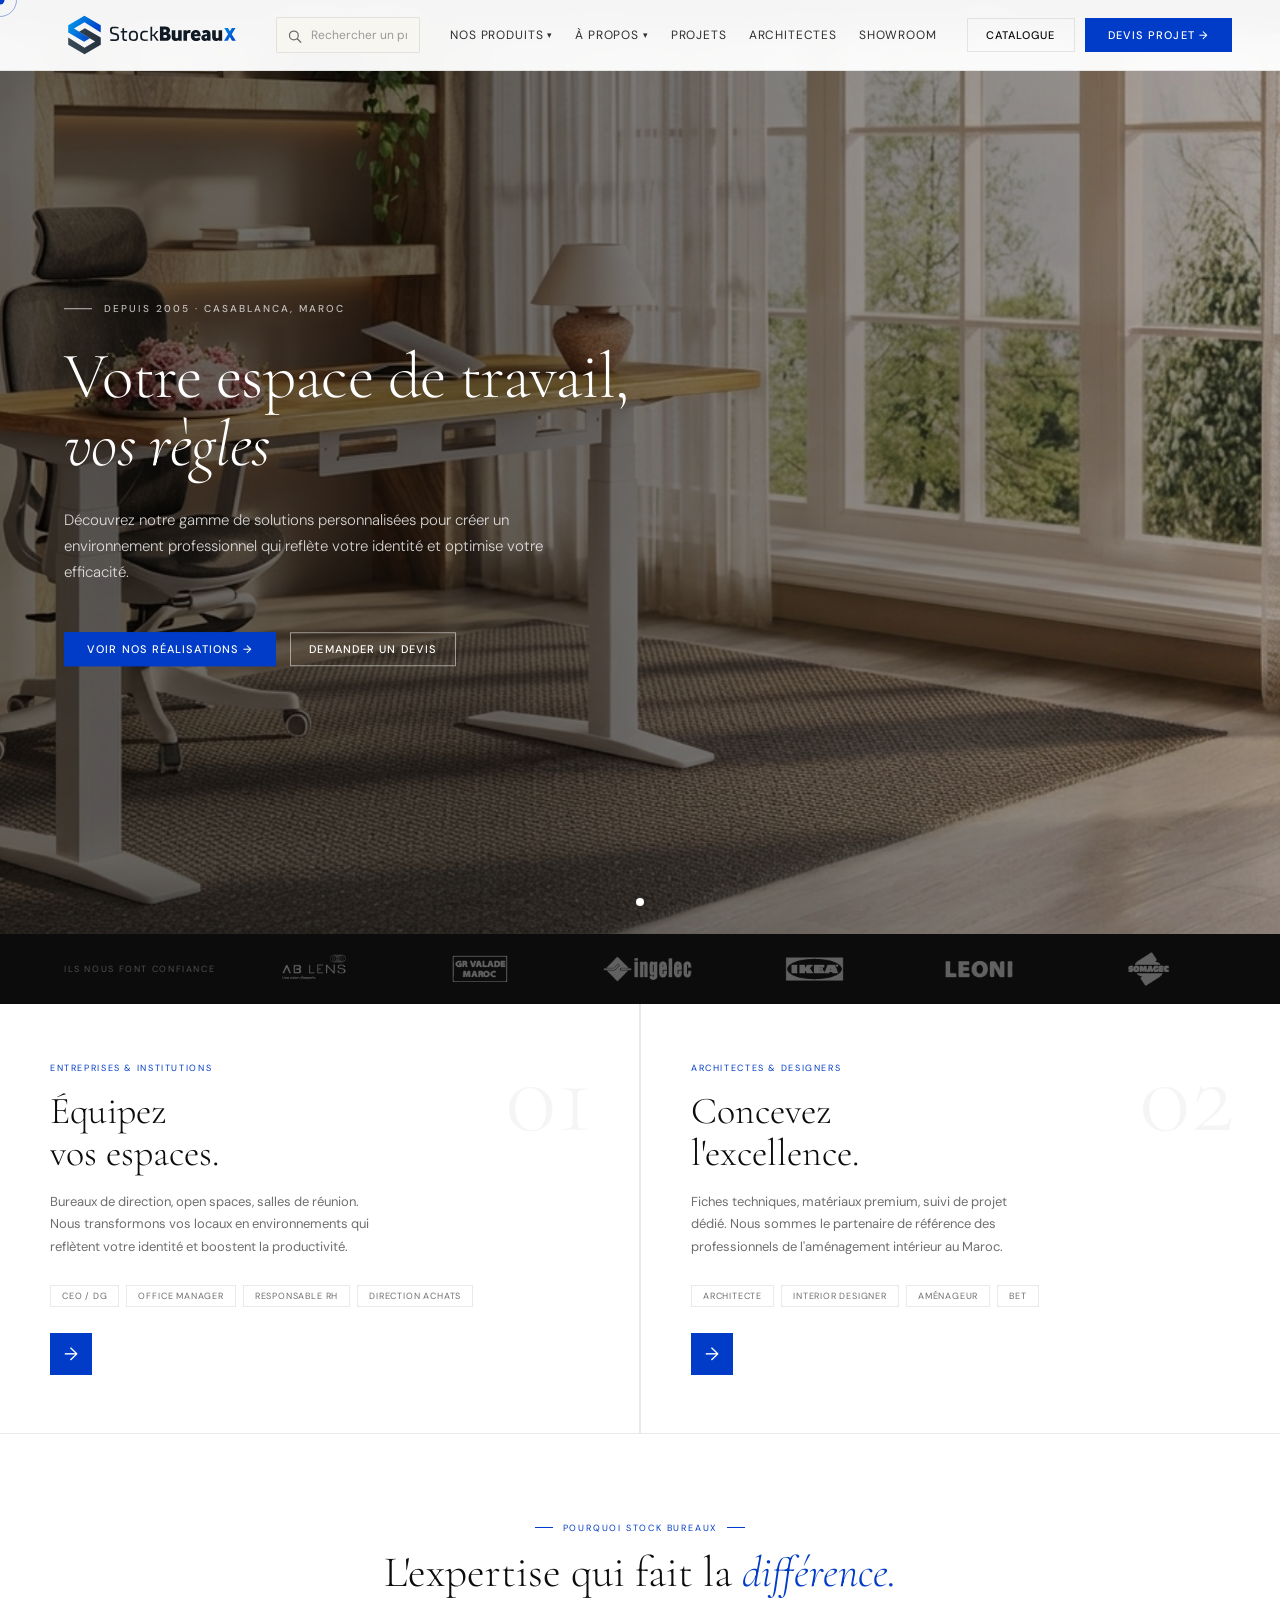
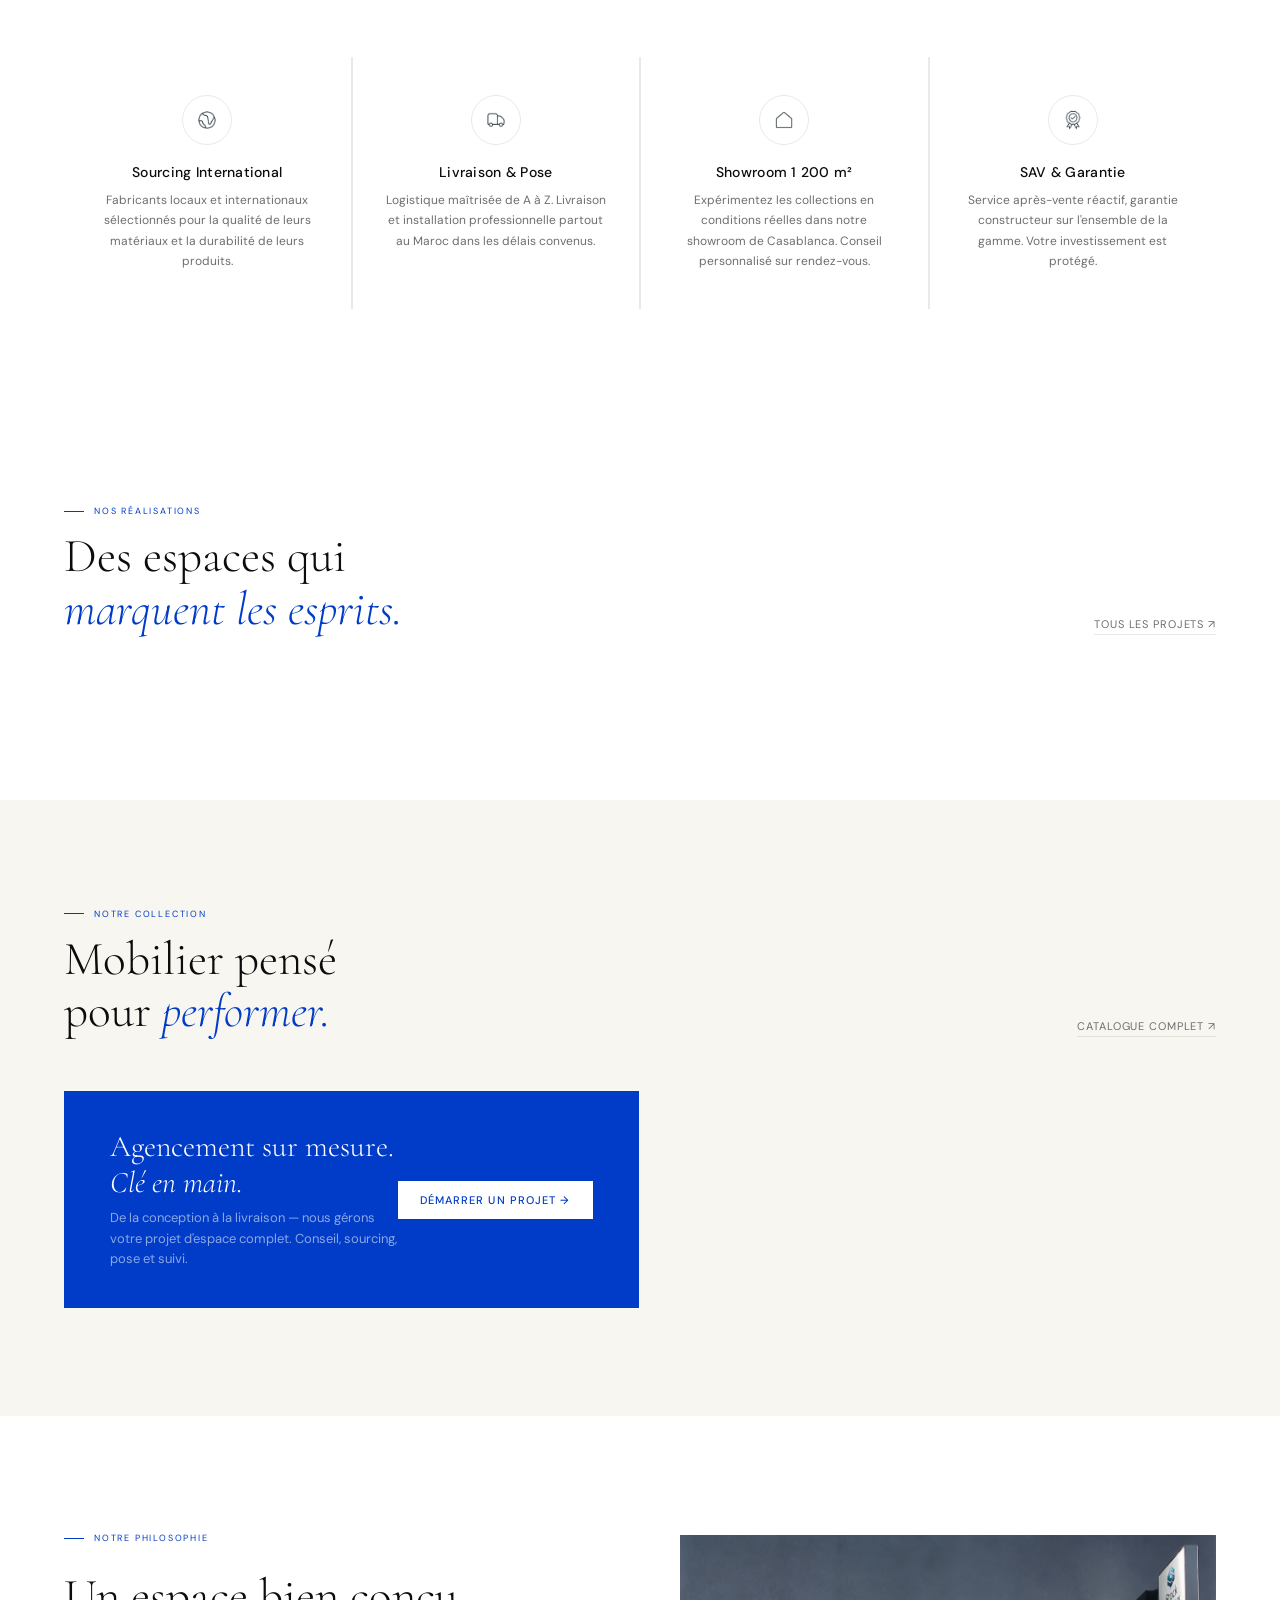
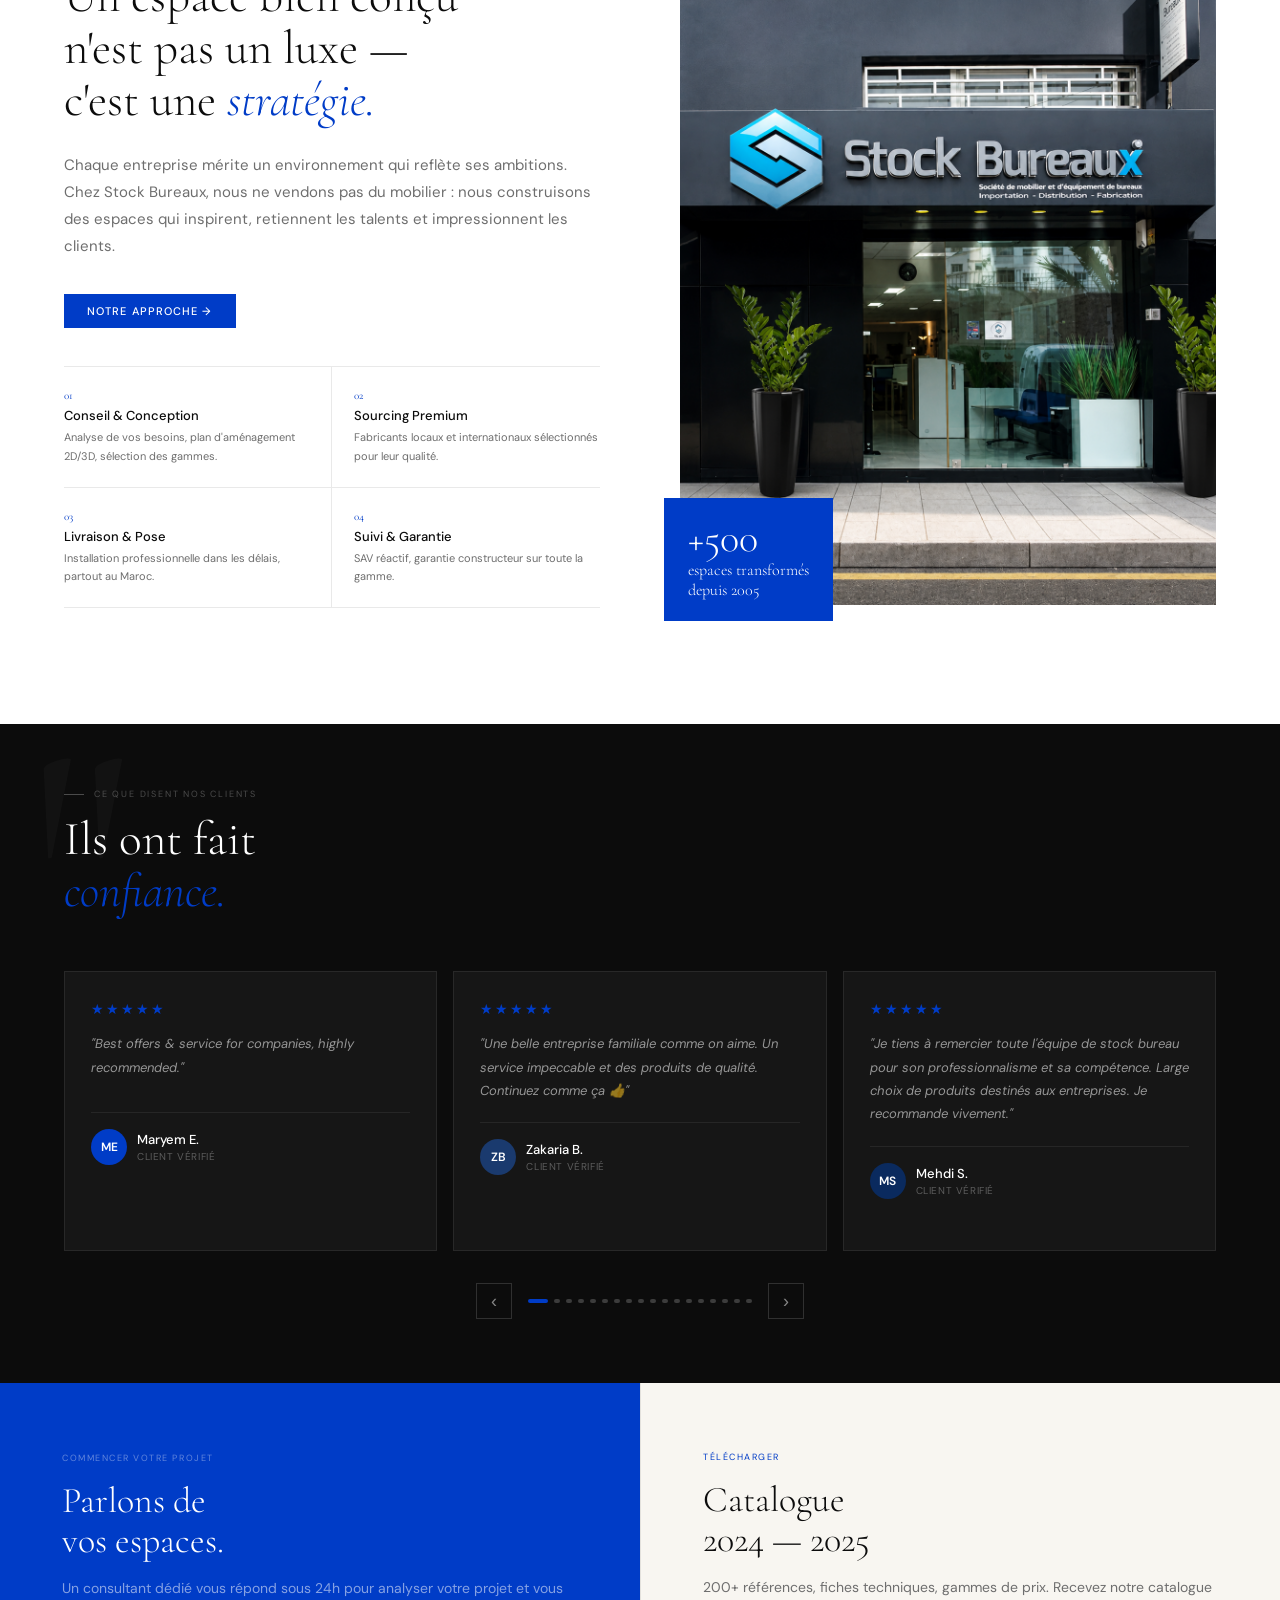
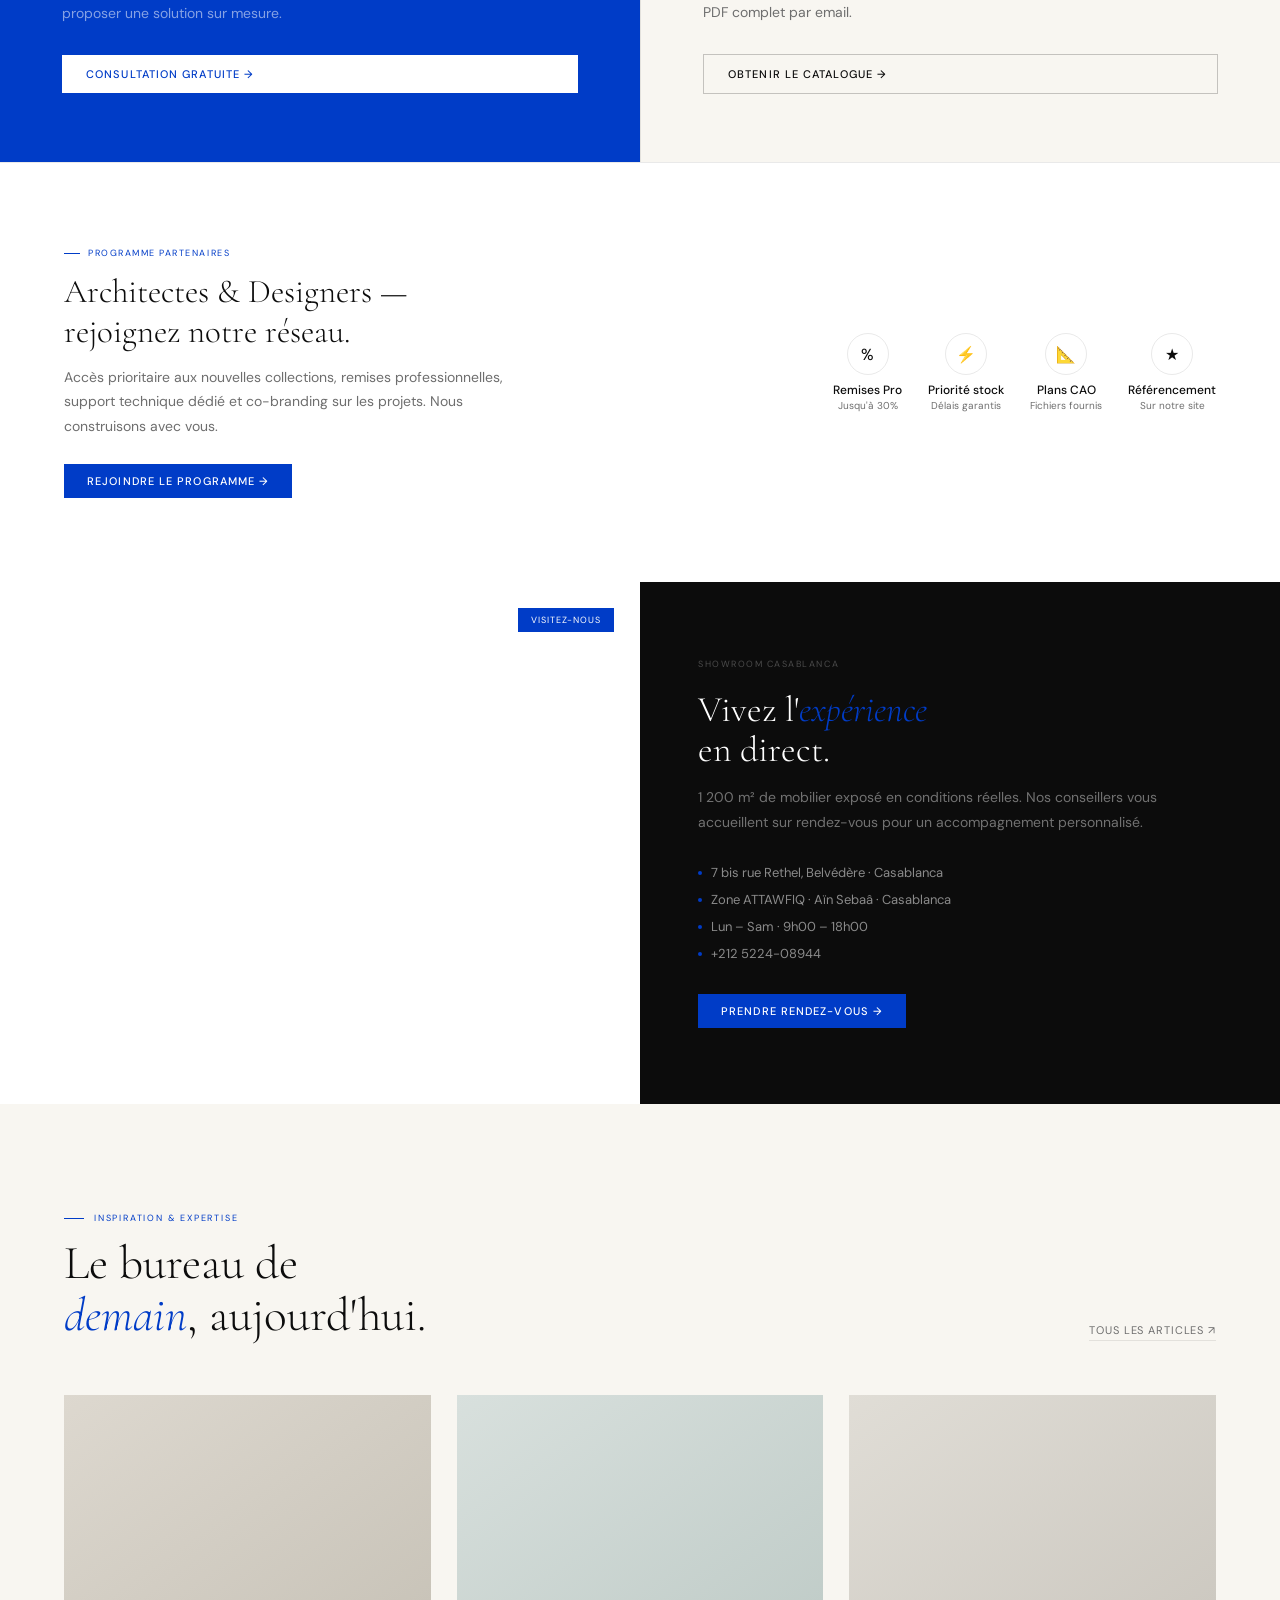
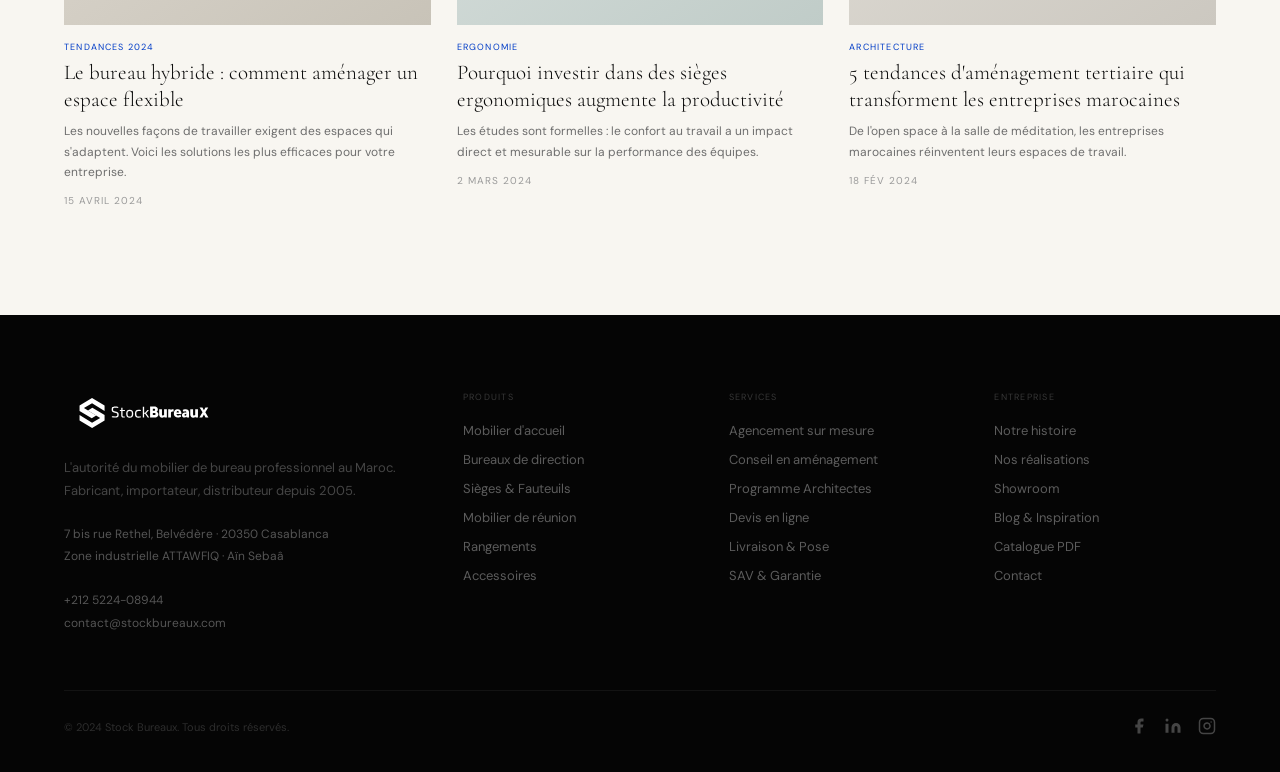
==== index.html @ bfe18961 "update" ====
<!DOCTYPE html>
<html lang="fr">
<head>
<meta charset="UTF-8">
<meta name="viewport" content="width=device-width, initial-scale=1.0">
<title>Stock Bureaux — L'autorité de l'espace de travail au Maroc</title>
<link rel="preconnect" href="https://fonts.googleapis.com">
<link href="https://fonts.googleapis.com/css2?family=Cormorant+Garamond:ital,wght@0,300;0,400;0,600;1,300;1,400&family=DM+Sans:opsz,wght@9..40,300;9..40,400;9..40,500&display=swap" rel="stylesheet">
<link rel="stylesheet" href="styles.css">
</head>
<body>
<div class="cur" id="cur"></div>
<div class="cur-r" id="curR"></div>

<!-- ANNOUNCEMENT BAR -->
<div class="ann">
  <span><strong>Showroom Casablanca</strong> — 7 bis rue Rethel, Belvédère · <a href="#">Prendre RDV →</a></span>
  <span>Livraison & pose partout au <strong>Maroc</strong></span>
</div>

<!-- NAV -->
<nav id="nb">
  <div class="nav-in">
   <a href="#" class="logo"><img src="img/logo.svg" alt="Stock Bureaux"></a>
    <div class="srch">
      <span class="srch-ic">
        <svg viewBox="0 0 24 24" xmlns="http://www.w3.org/2000/svg">
          <circle cx="11" cy="11" r="7"/>
          <line x1="16.5" y1="16.5" x2="22" y2="22"/>
        </svg>
      </span>
      <input type="text" placeholder="Rechercher un produit...">
    </div>
    <ul class="nav-links">
      <li>
        <a href="#">Nos Produits <span class="chev">▾</span></a>
        <div class="mega">
          <div class="mega-l">
            
          </div>
          <div class="mega-r">
           
          </div>
        </div>
      </li>
      <li>
        <a href="#">À Propos <span class="chev">▾</span></a>
        <div class="drop">
          <a href="#">Notre histoire</a>
          <a href="#">Nos réalisations</a>
          <a href="#">Services</a>
          <a href="#">Actualité</a>
        </div>
      </li>
      <li><a href="#proj">Projets</a></li>
      <li><a href="#arch">Architectes</a></li>
      <li><a href="#show">Showroom</a></li>
    </ul>
    <div class="nav-cta">
      <a href="#cat" class="btn-ghost">Catalogue</a>
      <a href="#devis" class="bp">Devis Projet →</a>
    </div>
  </div>
</nav>

<!-- HERO -->
<section class="hero">
 <div class="hero-slide active" style="background-image:url('img/background.png');background-size:cover;background-position:center center">
    <div class="hero-overlay"></div>
    <div class="hl">
      <div class="h-ey fu">Depuis 2005 · Casablanca, Maroc</div>
      <h1 class="h-hd fu">Votre espace de travail,<br><em>vos règles</em> </h1>
      <p class="h-sb fu">Découvrez notre gamme de solutions personnalisées pour créer un environnement professionnel qui reflète votre identité et optimise votre efficacité.</p>
      <div class="h-act fu">
        <a href="#proj" class="bp">Voir nos réalisations →</a>
        <a href="#devis" class="btn-ghost">Demander un devis</a>
      </div>
    </div>
  </div>
  <div class="hero-dots">
    <span class="dot active"></span>
  </div>
</section>

<!-- TRUST -->
<div class="trust">
  <span class="tl">Ils nous font confiance</span>
  <div class="trust-track-wrap">
    <div class="trust-track">
      <img src="img/(1).png" alt="logo1">
      <img src="img/(2).png" alt="logo2">
      <img src="img/(3).png" alt="logo3">
      <img src="img/(4).png" alt="logo4">
      <img src="img/(5).png" alt="logo5">
      <img src="img/(6).png" alt="logo6">
      <img src="img/(7).png" alt="logo7">
      <img src="img/(8).png" alt="logo8">
      <img src="img/(9).png" alt="logo9">
      <img src="img/(10).png" alt="logo10">
      <!-- duplicate for seamless loop -->
      <img src="img/(1).png" alt="logo1">
      <img src="img/(2).png" alt="logo2">
      <img src="img/(3).png" alt="logo3">
      <img src="img/(4).png" alt="logo4">
      <img src="img/(5).png" alt="logo5">
      <img src="img/(6).png" alt="logo6">
      <img src="img/(7).png" alt="logo7">
      <img src="img/(8).png" alt="logo8">
      <img src="img/(9).png" alt="logo9">
      <img src="img/(10).png" alt="logo10">
    </div>
  </div>
</div>

<!-- ROUTER -->
<div class="router">
  <div class="rc fu"><div class="r-n">01</div><div class="r-ey">Entreprises &amp; Institutions</div><h2 class="r-t">Équipez<br>vos espaces.</h2><p class="r-d">Bureaux de direction, open spaces, salles de réunion. Nous transformons vos locaux en environnements qui reflètent votre identité et boostent la productivité.</p><div class="r-tags"><span class="r-tag">CEO / DG</span><span class="r-tag">Office Manager</span><span class="r-tag">Responsable RH</span><span class="r-tag">Direction Achats</span></div><div class="r-ar">→</div></div>
  <div class="rc fu"><div class="r-n">02</div><div class="r-ey">Architectes &amp; Designers</div><h2 class="r-t">Concevez<br>l'excellence.</h2><p class="r-d">Fiches techniques, matériaux premium, suivi de projet dédié. Nous sommes le partenaire de référence des professionnels de l'aménagement intérieur au Maroc.</p><div class="r-tags"><span class="r-tag">Architecte</span><span class="r-tag">Interior Designer</span><span class="r-tag">Aménageur</span><span class="r-tag">BET</span></div><div class="r-ar">→</div></div>
</div>

<!-- WHY US -->
<section class="why">
  <div class="why-hd"><div class="w-ey">Pourquoi Stock Bureaux</div><h2 class="w-t">L'expertise qui fait la <em>différence.</em></h2></div>
  <div class="why-grid">
    <div class="wc fu"><div class="wi"><img src="img/Sourcing.png" style="width:26px;height:26px;"></div><div class="wn">Sourcing International</div><div class="wd">Fabricants locaux et internationaux sélectionnés pour la qualité de leurs matériaux et la durabilité de leurs produits.</div></div>
    <div class="wc fu"><div class="wi"><img src="img/Livraison.png" style="width:26px;height:26px;"></div><div class="wn">Livraison &amp; Pose</div><div class="wd">Logistique maîtrisée de A à Z. Livraison et installation professionnelle partout au Maroc dans les délais convenus.</div></div>
    <div class="wc fu"><div class="wi"><img src="img/Showroom.png" style="width:26px;height:26px;"></div><div class="wn">Showroom 1 200 m²</div><div class="wd">Expérimentez les collections en conditions réelles dans notre showroom de Casablanca. Conseil personnalisé sur rendez-vous.</div></div>
    <div class="wc fu"><div class="wi"><img src="img/Garantie.png" style="width:26px;height:26px;"></div><div class="wn">SAV &amp; Garantie</div><div class="wd">Service après-vente réactif, garantie constructeur sur l'ensemble de la gamme. Votre investissement est protégé.</div></div>
  </div>
</section>

<!-- PROJECTS -->
<section class="proj-sec" id="proj">
  <div class="sec-hd"><div><div class="sl">Nos réalisations</div><h2 class="st">Des espaces qui<br><em>marquent les esprits.</em></h2></div><a href="realisations.html" class="slnk">Tous les projets ↗</a></div>
  <div class="pg">
  </div>
</section>
<!-- PRODUCTS — dynamic categories -->
<section class="prod-sec" id="prod">
  <div class="sec-hd"><div><div class="sl">Notre collection</div><h2 class="st">Mobilier pensé<br>pour <em>performer.</em></h2></div><a href="#" class="slnk">Catalogue complet ↗</a></div>
  <div class="cg">
    <div class="cta-card"><div><h3>Agencement sur mesure.<br><em>Clé en main.</em></h3><p>De la conception à la livraison — nous gérons votre projet d'espace complet. Conseil, sourcing, pose et suivi.</p></div><a href="#devis" class="bws">Démarrer un projet →</a></div>
  </div>
</section>

<!-- STATEMENT -->
<section class="stmt-sec" id="services">
  <div class="fu">
    <div class="s-ey">Notre philosophie</div>
    <h2 class="s-hd">Un espace bien conçu<br>n'est pas un luxe —<br>c'est une <em>stratégie.</em></h2>
    <p class="s-bd">Chaque entreprise mérite un environnement qui reflète ses ambitions. Chez Stock Bureaux, nous ne vendons pas du mobilier : nous construisons des espaces qui inspirent, retiennent les talents et impressionnent les clients.</p>
    <a href="#" class="bp" style="display:inline-flex;align-items:center;gap:8px">Notre approche →</a>
    <div class="pills">
      <div class="pill"><div class="pl-n">01</div><div class="pl-t">Conseil &amp; Conception</div><div class="pl-d">Analyse de vos besoins, plan d'aménagement 2D/3D, sélection des gammes.</div></div>
      <div class="pill"><div class="pl-n">02</div><div class="pl-t">Sourcing Premium</div><div class="pl-d">Fabricants locaux et internationaux sélectionnés pour leur qualité.</div></div>
      <div class="pill"><div class="pl-n">03</div><div class="pl-t">Livraison &amp; Pose</div><div class="pl-d">Installation professionnelle dans les délais, partout au Maroc.</div></div>
      <div class="pill"><div class="pl-n">04</div><div class="pl-t">Suivi &amp; Garantie</div><div class="pl-d">SAV réactif, garantie constructeur sur toute la gamme.</div></div>
    </div>
  </div>
  <div class="sv fu">
   <div class="si"><img src="img/stockbureauxshowroom.png" style="width:100%;height:100%;object-fit:cover;position:absolute;inset:0"></div>
    <div class="sf"><strong>+500</strong>espaces transformés<br>depuis 2005</div>
  </div>
</section>
<!-- TESTIMONIALS -->
<section class="tst" id="temoignages">
  <div class="sec-hd">
    <div>
      <div class="sl" style="color:rgba(255,255,255,.26)">Ce que disent nos clients</div>
      <h2 class="st" style="color:var(--white)">Ils ont fait<br><em>confiance.</em></h2>
    </div>
  </div>

  <div style="position:relative;overflow:hidden;margin-top:28px">
    <div id="tst-track" style="display:flex;gap:16px;transition:transform .6s cubic-bezier(.25,.46,.45,.94);width:100%"></div>
  </div>

  <div style="display:flex;align-items:center;justify-content:center;gap:16px;margin-top:32px">
    <button onclick="tstPrev()" style="width:36px;height:36px;border:1px solid rgba(255,255,255,.15);background:none;color:rgba(255,255,255,.5);cursor:pointer;font-size:18px;display:flex;align-items:center;justify-content:center;transition:all .2s" onmouseover="this.style.borderColor='var(--blue)';this.style.color='var(--blue)'" onmouseout="this.style.borderColor='rgba(255,255,255,.15)';this.style.color='rgba(255,255,255,.5)'">‹</button>
    <div id="tst-dots" style="display:flex;gap:6px;align-items:center"></div>
    <button onclick="tstNext()" style="width:36px;height:36px;border:1px solid rgba(255,255,255,.15);background:none;color:rgba(255,255,255,.5);cursor:pointer;font-size:18px;display:flex;align-items:center;justify-content:center;transition:all .2s" onmouseover="this.style.borderColor='var(--blue)';this.style.color='var(--blue)'" onmouseout="this.style.borderColor='rgba(255,255,255,.15)';this.style.color='rgba(255,255,255,.5)'">›</button>
  </div>
</section>

<script>
const reviews = [
  { name: "Maryem E.", text: "Best offers & service for companies, highly recommended." },
  { name: "Zakaria B.", text: "Une belle entreprise familiale comme on aime. Un service impeccable et des produits de qualité. Continuez comme ça 👍" },
  { name: "Mehdi S.", text: "Je tiens à remercier toute l'équipe de stock bureau pour son professionnalisme et sa compétence. Large choix de produits destinés aux entreprises. Je recommande vivement." },
  { name: "Zeïneb K.", text: "Je suis ravie du résultat, l'équipe a répondu à mes attentes pour mon aménagement : un mobilier de bureau à la fois esthétique, de bonne qualité et adapté à mon budget." },
  { name: "Sky M.", text: "Merci bcq Mme Hasna très bon service." },
  { name: "Naoual Z.", text: "Nous sommes très satisfaits de notre expérience avec Stock Bureaux ! Mr Amine a été très professionnel et bienveillant. Notre commande est de très bonne qualité et le service livraison et montage ont été excellents." },
  { name: "Samia E.", text: "Compétence, bienveillance et professionnalisme. Toute ma considération à Mme Hasna CHIHLI particulièrement et ses collègues." },
  { name: "Mohamed B.", text: "J'ai eu la chance de faire appel à Stock Bureaux. Fournisseur d'un professionnalisme remarquable, combinant sérieux, sens du conseil et respect des délais. Livraison impeccable et accompagnement de bout en bout pertinent." },
  { name: "Najib L.", text: "Un grand merci à toute l'équipe ! Les meubles commandés devaient être livrés sous 10 jours, mais nous avons eu la surprise de les recevoir bien plus tôt. Un service au top que nous recommandons les yeux fermés ! 👏" },
  { name: "Aziza A.", text: "Très bonne expérience, équipe professionnelle, respect des délais, très bonne qualité des produits, service commercial top. Je vous recommande vivement Stock Bureaux." },
  { name: "Farah T.", text: "Un service d'excellence, une ponctualité remarquable, un savoir-faire exceptionnel et surtout des produits d'une grande qualité. Je les recommande vivement et fortement. 🩷" },
  { name: "Youssef L.", text: "Des produits de très bonne qualité, une commerciale aimable, professionnelle et à l'écoute. Ils respectent les délais et ont une très bonne communication. 👍🏻" },
  { name: "Mehdi M.", text: "Équipe très compétente. Produits de qualité. Nous venons d'aménager nos bureaux et leur accompagnement était à la hauteur de nos attentes." },
  { name: "Ahmed EL K.", text: "Très professionnel." },
  { name: "Dr Marouane R.", text: "Excellent travail. Merci beaucoup." },
  { name: "Hassan A.", text: "Une très bonne équipe professionnelle, excellente qualité." },
  { name: "El haitamy A.", text: "Équipe commerciale à l'écoute, conseils pertinents, très bonne connaissance du métier, produits au très bon rapport qualité prix, respect des délais." },
  { name: "Marwane M.", text: "Une bonne équipe très disponible et professionnelle. Les produits sont de qualité et le sur mesure répond aux études préalables. Je recommande vivement 👍🏼" },
  { name: "Cedric A.", text: "Excellent service, bonne continuation." },
  { name: "Karima K.", text: "Un Grand Merci à l'équipe Stock Bureaux, pour la qualité de l'accueil, la qualité des produits, la disponibilité et le respect des délais de livraison. Vivement à recommander." },
]

const VISIBLE = 3
let current = 0
let autoTimer

function getInitials(name) {
  return name.split(' ').map(w => w[0]).join('').slice(0,2).toUpperCase()
}

const avatarColors = ['#003CC7','#1a3a6e','#0a2a5e','#2d4a8a','#003380','#0d1f4a','#1a2a5a','#0a1a4e']

function buildTrack() {
  const track = document.getElementById('tst-track')
  track.innerHTML = ''
  reviews.forEach((r, i) => {
    const card = document.createElement('div')
    card.style.cssText = `width:calc((100% - 32px) / 3);min-width:0;max-width:calc((100% - 32px) / 3);word-wrap:break-word;overflow-wrap:break-word;background:rgba(255,255,255,.04);border:1px solid rgba(255,255,255,.08);padding:28px 26px;flex-shrink:0;transition:background .3s;box-sizing:border-box`
    card.innerHTML = `
      <div style="display:flex;gap:2px;margin-bottom:14px">
        ${'★★★★★'.split('').map(s=>`<span style="color:var(--blue);font-size:14px">★</span>`).join('')}
      </div>
      <p style="font-size:13px;line-height:1.8;color:rgba(255,255,255,.55);font-style:italic;margin-bottom:20px;min-height:60px">"${r.text}"</p>
      <div style="display:flex;align-items:center;gap:10px;padding-top:16px;border-top:1px solid rgba(255,255,255,.07)">
        <div style="width:36px;height:36px;border-radius:50%;background:${avatarColors[i%avatarColors.length]};display:flex;align-items:center;justify-content:center;font-size:12px;font-weight:600;color:white;flex-shrink:0;font-family:var(--sans)">${getInitials(r.name)}</div>
        <div>
          <div style="font-size:13px;font-weight:500;color:white;font-family:var(--sans)">${r.name}</div>
          <div style="font-size:10px;color:rgba(255,255,255,.3);margin-top:2px;letter-spacing:.06em;text-transform:uppercase;font-family:var(--sans)">Client vérifié</div>
        </div>
      </div>
    `
    card.onmouseenter = () => card.style.background = 'rgba(255,255,255,.07)'
    card.onmouseleave = () => card.style.background = 'rgba(255,255,255,.04)'
    track.appendChild(card)
  })
  buildDots()
  goTo(0)
}

function buildDots() {
  const dots = document.getElementById('tst-dots')
  dots.innerHTML = ''
  const pages = reviews.length - VISIBLE + 1
  for (let i = 0; i < pages; i++) {
    const d = document.createElement('div')
    d.style.cssText = `height:4px;border-radius:2px;background:${i===0?'var(--blue)':'rgba(255,255,255,.2)'};cursor:pointer;transition:all .3s;width:${i===0?'20px':'6px'}`
    d.onclick = () => { goTo(i); resetAuto() }
    dots.appendChild(d)
  }
}

function goTo(i) {
  const pages = reviews.length - VISIBLE + 1
  current = Math.max(0, Math.min(i, pages - 1))
  const track = document.getElementById('tst-track')
  const cardW = track.children[0] ? track.children[0].offsetWidth + 16 : 0
  track.style.transform = `translateX(-${current * cardW}px)`
  document.querySelectorAll('#tst-dots div').forEach((d, idx) => {
    d.style.background = idx === current ? 'var(--blue)' : 'rgba(255,255,255,.2)'
    d.style.width = idx === current ? '20px' : '6px'
  })
}

function tstNext() { const pages = reviews.length - VISIBLE + 1; goTo(current + 1 >= pages ? 0 : current + 1); resetAuto() }
function tstPrev() { goTo(current <= 0 ? reviews.length - VISIBLE : current - 1); resetAuto() }

function resetAuto() {
  clearInterval(autoTimer)
  autoTimer = setInterval(() => {
    const pages = reviews.length - VISIBLE + 1
    goTo(current + 1 >= pages ? 0 : current + 1)
  }, 4000)
}

buildTrack()
resetAuto()
window.addEventListener('resize', () => { buildTrack(); goTo(0) })
</script>
<!-- CTA DOUBLE -->
<section class="ctad" id="devis">
  <div class="ctl"><div class="c-ey">Commencer votre projet</div><h2 class="c-hd">Parlons de<br>vos espaces.</h2><p class="c-bd">Un consultant dédié vous répond sous 24h pour analyser votre projet et vous proposer une solution sur mesure.</p><a href="#" class="bwh">Consultation gratuite →</a></div>
  <div class="ctr" id="cat"><div class="c-ey">Télécharger</div><h2 class="c-hd">Catalogue<br>2024 — 2025</h2><p class="c-bd">200+ références, fiches techniques, gammes de prix. Recevez notre catalogue PDF complet par email.</p><a href="#" class="bdo">Obtenir le catalogue →</a></div>
</section>

<!-- ARCHITECT -->
<section class="arch-sec" id="arch">
  <div class="al"><div class="a-ey">Programme Partenaires</div><h2 class="a-t">Architectes &amp; Designers —<br>rejoignez notre réseau.</h2><p class="a-d">Accès prioritaire aux nouvelles collections, remises professionnelles, support technique dédié et co-branding sur les projets. Nous construisons avec vous.</p><a href="#" class="bp" style="display:inline-flex;align-items:center;gap:8px">Rejoindre le programme →</a></div>
  <div class="aperks">
    <div class="apk"><div class="apk-i">%</div><div class="apk-l">Remises Pro</div><div class="apk-s">Jusqu'à 30%</div></div>
    <div class="apk"><div class="apk-i">⚡</div><div class="apk-l">Priorité stock</div><div class="apk-s">Délais garantis</div></div>
    <div class="apk"><div class="apk-i">📐</div><div class="apk-l">Plans CAO</div><div class="apk-s">Fichiers fournis</div></div>
    <div class="apk"><div class="apk-i">★</div><div class="apk-l">Référencement</div><div class="apk-s">Sur notre site</div></div>
  </div>
</section>

<!-- SHOWROOM -->
<section class="show-sec" id="show">
  <div class="shv" style="position:relative;overflow:hidden">
    <iframe src="https://www.google.com/maps/embed?pb=!1m18!1m12!1m3!1d3007.55077900127!2d-7.5961364!3d33.5935802!2m3!1f0!2f0!3f0!3m2!1i1024!2i768!4f13.1!3m3!1m2!1s0xda7cd53cef427df%3A0x77c2f55b5529dc7c!2sSTOCK%20BUREAUX%20%22%20SHOWROOM%20%26%20SIEGE%22!5e1!3m2!1sen!2sma!4v1778195518607!5m2!1sen!2sma" width="100%" height="100%" style="border:0;position:absolute;inset:0;filter:grayscale(15%)" allowfullscreen="" loading="lazy"></iframe>
    <div class="sh-tg">Visitez-nous</div>
  </div>
  <div class="shc">
    <div class="sh-ey">Showroom Casablanca</div>
    <h2 class="sh-t">Vivez l'<em>expérience</em><br>en direct.</h2>
    <p class="sh-d">1 200 m² de mobilier exposé en conditions réelles. Nos conseillers vous accueillent sur rendez-vous pour un accompagnement personnalisé.</p>
    <div class="sh-inf">
      <div class="sh-ii"><div class="sh-dot"></div>7 bis rue Rethel, Belvédère · Casablanca</div>
      <div class="sh-ii"><div class="sh-dot"></div>Zone ATTAWFIQ · Aïn Sebaâ · Casablanca</div>
      <div class="sh-ii"><div class="sh-dot"></div>Lun – Sam · 9h00 – 18h00</div>
      <div class="sh-ii"><div class="sh-dot"></div>+212 5224-08944</div>
    </div>
    <a href="#" class="bp" style="display:inline-flex;align-items:center;gap:8px;width:fit-content">Prendre rendez-vous →</a>
  </div>
</section>

<!-- BLOG -->
<section class="blog-sec" id="blog">
  <div class="sec-hd"><div><div class="sl">Inspiration &amp; Expertise</div><h2 class="st">Le bureau de<br><em>demain</em>, aujourd'hui.</h2></div><a href="#" class="slnk">Tous les articles ↗</a></div>
  <div class="bg">
    <div class="bc fu"><div class="bi"><div class="bii" style="background:linear-gradient(145deg,#ddd8cf,#c8c3b8)"></div></div><div class="b-c">Tendances 2024</div><h3 class="b-t">Le bureau hybride : comment aménager un espace flexible</h3><p class="b-e">Les nouvelles façons de travailler exigent des espaces qui s'adaptent. Voici les solutions les plus efficaces pour votre entreprise.</p><div class="b-d">15 Avril 2024</div></div>
    <div class="bc fu"><div class="bi"><div class="bii" style="background:linear-gradient(145deg,#d8e0dd,#c0ccc8)"></div></div><div class="b-c">Ergonomie</div><h3 class="b-t">Pourquoi investir dans des sièges ergonomiques augmente la productivité</h3><p class="b-e">Les études sont formelles : le confort au travail a un impact direct et mesurable sur la performance des équipes.</p><div class="b-d">2 Mars 2024</div></div>
    <div class="bc fu"><div class="bi"><div class="bii" style="background:linear-gradient(145deg,#e0ddd6,#ccc8c0)"></div></div><div class="b-c">Architecture</div><h3 class="b-t">5 tendances d'aménagement tertiaire qui transforment les entreprises marocaines</h3><p class="b-e">De l'open space à la salle de méditation, les entreprises marocaines réinventent leurs espaces de travail.</p><div class="b-d">18 Fév 2024</div></div>
  </div>
</section>

<!-- FOOTER -->
<footer>
  <div class="ft">
    <div>
      <div class="fb" style="margin-bottom:16px">
        <img src="img/logo.svg" alt="Stock Bureaux" style="height:44px;width:auto;filter:brightness(0) invert(1);max-width:160px">
      </div>
      <p class="ftg">L'autorité du mobilier de bureau professionnel au Maroc. Fabricant, importateur, distributeur depuis 2005.</p>
      <div class="fco">7 bis rue Rethel, Belvédère · 20350 Casablanca<br>Zone industrielle ATTAWFIQ · Aïn Sebaâ<br><br>+212 5224-08944<br>contact@stockbureaux.com</div>
    </div>
    <div><div class="fct">Produits</div><ul class="fl"><li><a href="#">Mobilier d'accueil</a></li><li><a href="#">Bureaux de direction</a></li><li><a href="#">Sièges &amp; Fauteuils</a></li><li><a href="#">Mobilier de réunion</a></li><li><a href="#">Rangements</a></li><li><a href="#">Accessoires</a></li></ul></div>
    <div><div class="fct">Services</div><ul class="fl"><li><a href="#">Agencement sur mesure</a></li><li><a href="#">Conseil en aménagement</a></li><li><a href="#">Programme Architectes</a></li><li><a href="#">Devis en ligne</a></li><li><a href="#">Livraison &amp; Pose</a></li><li><a href="#">SAV &amp; Garantie</a></li></ul></div>
    <div><div class="fct">Entreprise</div><ul class="fl"><li><a href="#">Notre histoire</a></li><li><a href="#">Nos réalisations</a></li><li><a href="#">Showroom</a></li><li><a href="#">Blog &amp; Inspiration</a></li><li><a href="#">Catalogue PDF</a></li><li><a href="#">Contact</a></li></ul></div>
  </div>
  <div class="fbot">
    <span>© 2024 Stock Bureaux. Tous droits réservés.</span>
    <div class="fsoc">
      <a href="https://www.facebook.com/stockbureaux" target="_blank" title="Facebook"><svg width="18" height="18" viewBox="0 0 24 24" fill="currentColor"><path d="M18 2h-3a5 5 0 0 0-5 5v3H7v4h3v8h4v-8h3l1-4h-4V7a1 1 0 0 1 1-1h3z"/></svg></a>
      <a href="https://www.linkedin.com/company/stockbureaux" target="_blank" title="LinkedIn"><svg width="18" height="18" viewBox="0 0 24 24" fill="currentColor"><path d="M16 8a6 6 0 0 1 6 6v7h-4v-7a2 2 0 0 0-2-2 2 2 0 0 0-2 2v7h-4v-7a6 6 0 0 1 6-6zM2 9h4v12H2z"/><circle cx="4" cy="4" r="2"/></svg></a>
      <a href="https://www.instagram.com/stockbureaux" target="_blank" title="Instagram"><svg width="18" height="18" viewBox="0 0 24 24" fill="none" stroke="currentColor" stroke-width="2" stroke-linecap="round" stroke-linejoin="round"><rect x="2" y="2" width="20" height="20" rx="5" ry="5"/><path d="M16 11.37A4 4 0 1 1 12.63 8 4 4 0 0 1 16 11.37z"/><line x1="17.5" y1="6.5" x2="17.51" y2="6.5"/></svg></a>
    </div>
  </div>
</footer>

<script src="https://cdn.jsdelivr.net/npm/@supabase/supabase-js@2"></script>
<script>
const sbClient = window.supabase.createClient(
  'https://lvfbzhinkcovdeiaugsr.supabase.co',
  'eyJhbGciOiJIUzI1NiIsInR5cCI6IkpXVCJ9.eyJpc3MiOiJzdXBhYmFzZSIsInJlZiI6Imx2ZmJ6aGlua2NvdmRlaWF1Z3NyIiwicm9sZSI6ImFub24iLCJpYXQiOjE3Nzc5MTMzMjAsImV4cCI6MjA5MzQ4OTMyMH0.1De-2BGx9qZM5ydDfZ9Y36zktkbpscgp9b2izbvWIIw'
)
</script>
<script src="script.js"></script>
</body>
</html>
---- styles.css ----
:root{--blue:#003CC7;--blue-l:rgba(26,26,255,.07);--ink:#0C0C0C;--ink-s:#2E2E2E;--ink-m:#6E6E6E;--ink-f:#9A9A9A;--cream:#F8F6F1;--cream-d:#EDE9E1;--white:#FFF;--border:rgba(12,12,12,.09);--serif:'Cormorant Garamond',Georgia,serif;--sans:'DM Sans',sans-serif;--nh:70px}
*,*::before,*::after{box-sizing:border-box;margin:0;padding:0}
html{scroll-behavior:smooth}
body{font-family:var(--sans);background:var(--white);color:var(--ink);overflow-x:hidden;cursor:none}
.cur{position:fixed;width:9px;height:9px;background:var(--blue);border-radius:50%;pointer-events:none;z-index:9999;transform:translate(-50%,-50%);transition:width .25s,height .25s}
.cur-r{position:fixed;width:34px;height:34px;border:1px solid var(--blue);border-radius:50%;pointer-events:none;z-index:9998;transform:translate(-50%,-50%);transition:width .3s,height .3s,opacity .3s;opacity:.4}
/* ANN BAR */
.ann{background:var(--ink);padding:10px 64px;display:flex;align-items:center;justify-content:center;gap:40px}
.ann span{font-size:11px;letter-spacing:.09em;color:rgba(255,255,255,.45);text-transform:uppercase}
.ann strong{color:var(--white);font-weight:500}
.ann a{font-size:11px;letter-spacing:.09em;text-transform:uppercase;color:var(--blue);text-decoration:none;border-bottom:1px solid rgba(26,26,255,.35)}
/* NAV */
nav{position:fixed;top:0;left:0;right:0;z-index:200;background:rgba(255,255,255,.96);backdrop-filter:blur(14px);border-bottom:1px solid var(--border);transition:all .35s}
.nav-in{display:flex;align-items:center;height:var(--nh);padding:0 48px;gap:20px}
.logo{text-decoration:none;white-space:nowrap;flex-shrink:0;display:flex;align-items:center}
.logo img{height:52px;width:auto}
.srch{flex:1;max-width:280px;position:relative}
.srch input{width:100%;height:36px;background:var(--cream);border:1px solid var(--border);border-radius:2px;font-family:var(--sans);font-size:12px;color:var(--ink);padding:0 12px 0 34px;outline:none;transition:border-color .2s}
.srch input::placeholder{color:var(--ink-f)}
.srch input:focus{border-color:var(--blue)}
.srch-ic{position:absolute;left:11px;top:50%;transform:translateY(-50%);width:15px;height:15px;color:var(--ink-m);pointer-events:none}
.srch-ic svg{width:15px;height:15px;stroke:var(--ink-m);fill:none;stroke-width:2;stroke-linecap:round;stroke-linejoin:round}
.nav-links{display:flex;gap:2px;list-style:none;align-items:center;flex:1;justify-content:center}
.nav-links>li{position:relative}
.nav-links>li>a{display:flex;align-items:center;gap:4px;font-size:12px;letter-spacing:.07em;text-transform:uppercase;color:var(--ink-s);text-decoration:none;padding:8px 10px;transition:color .2s;white-space:nowrap}
.nav-links>li>a:hover{color:var(--blue)}
.chev{display:inline-block;font-size:9px;transition:transform .25s}
.nav-links>li:hover .chev{transform:rotate(180deg)}
.nav-cta{display:flex;align-items:center;gap:10px;flex-shrink:0}
.btn-ghost{font-family:var(--sans);font-size:11px;font-weight:500;letter-spacing:.1em;text-transform:uppercase;color:var(--ink);background:none;border:1px solid var(--border);padding:9px 18px;cursor:none;transition:all .2s;text-decoration:none;white-space:nowrap}
.btn-ghost:hover{border-color:var(--blue);color:var(--blue)}
.hero .btn-ghost{color:var(--white);border-color:rgba(255,255,255,.5)}
.hero .btn-ghost:hover{border-color:var(--white);color:var(--white)}
.bp{font-family:var(--sans);font-size:11px;font-weight:500;letter-spacing:.1em;text-transform:uppercase;color:var(--white);background:var(--blue);border:1px solid var(--blue);padding:9px 22px;cursor:none;transition:all .2s;text-decoration:none;white-space:nowrap}
.bp:hover{background:var(--ink);border-color:var(--ink)}
/* MEGA MENU */
.mega{display:none;position:absolute;top:calc(100% + 1px);left:50%;transform:translateX(-40%);width:860px;background:var(--white);border:1px solid var(--border);border-top:2px solid var(--blue);box-shadow:0 24px 64px rgba(0,0,0,.08);z-index:300}
.nav-links>li:hover .mega{display:flex}
.mega-l{width:230px;flex-shrink:0;border-right:1px solid var(--border);padding:10px 0}
.mega-l a{display:block;font-size:12px;letter-spacing:.04em;color:var(--ink-s);padding:10px 20px;text-decoration:none;transition:all .2s;border-left:2px solid transparent}
.mega-l a:hover,.mega-l a.act{color:var(--blue);background:var(--blue-l);border-left-color:var(--blue)}
.mega-r{flex:1;padding:20px;display:grid;grid-template-columns:repeat(3,1fr);gap:10px;align-content:start}
.mi{position:relative;overflow:hidden;background:var(--cream);cursor:none;text-decoration:none;display:block}
.mi-img{aspect-ratio:4/3;overflow:hidden;transition:transform .4s}
.mi:hover .mi-img{transform:scale(1.05)}
.mi-lbl{font-size:11px;font-weight:500;letter-spacing:.05em;color:var(--ink-s);padding:8px 10px;text-align:center;background:var(--white);border-top:1px solid var(--border)}
.mi:hover .mi-lbl{color:var(--blue)}
/* À propos dropdown */
.drop{display:none;position:absolute;top:calc(100% + 1px);left:0;width:210px;background:var(--white);border:1px solid var(--border);border-top:2px solid var(--blue);box-shadow:0 16px 40px rgba(0,0,0,.07);z-index:300;padding:8px 0}
.nav-links>li:hover .drop{display:block}
.drop a{display:block;font-size:12px;letter-spacing:.04em;color:var(--ink-s);padding:10px 20px;text-decoration:none;transition:all .2s}
.drop a:hover{color:var(--blue);background:var(--blue-l);padding-left:24px}
/* PAGE START */
.ps{height:calc(var(--nh) + 44px)}
/* HERO */
.hero{position:relative;width:100%;height:100vh;min-height:600px;overflow:hidden}
.hero-slide{position:absolute;inset:0;background-size:cover;background-position:center;opacity:0;transition:opacity .8s ease}
.hero-slide.active{opacity:1}
.hero-overlay{position:absolute;inset:0;background:linear-gradient(to right,rgba(0,0,0,.55) 40%,rgba(0,0,0,.1) 100% );z-index:1}
.hero .hl{position:absolute;top:50%;left:64px;transform:translateY(-50%);z-index:2;padding:0}
.hl{display:flex;flex-direction:column;justify-content:flex-start}
.h-ey{font-size:10px;font-weight:500;letter-spacing:.2em;text-transform:uppercase;color:rgba(255,255,255,.7);margin-bottom:28px;display:flex;align-items:center;gap:12px}
.h-ey::before{content:'';display:block;width:28px;height:1px;background:rgba(255,255,255,.7)}
.h-hd{font-family:var(--serif);font-size:clamp(50px,5.1vw,80px);font-weight:300;line-height:1.04;letter-spacing:-.01em;color:var(--white);margin-bottom:28px}
.h-hd em{font-style:italic;color:var(--white)}
.h-sb{font-size:15px;font-weight:300;line-height:1.75;color:rgba(255,255,255,.8);max-width:480px;margin-bottom:46px}
.h-act{display:flex;gap:14px;align-items:center}
.hero-dots{position:absolute;bottom:28px;left:50%;transform:translateX(-50%);display:flex;gap:8px;z-index:10}
.dot{width:8px;height:8px;border-radius:50%;background:rgba(255,255,255,.4);cursor:pointer;transition:background .3s}
.dot.active{background:var(--white)}
/* TRUST */
.trust{background:var(--ink);padding:17px 64px;display:flex;align-items:center;gap:40px;overflow:hidden}
.tl{font-size:9px;letter-spacing:.18em;text-transform:uppercase;color:rgba(255,255,255,.28);white-space:nowrap;flex-shrink:0}
.trust-track-wrap{flex:1;overflow:hidden;position:relative}
.trust-track{display:flex;align-items:center;gap:52px;width:max-content;animation:scroll-logos 28s linear infinite}
.trust-track img{height:36px;width:auto;opacity:.35;filter:brightness(0) invert(1);transition:opacity .3s}
.trust-track img:hover{opacity:.75}
@keyframes scroll-logos{0%{transform:translateX(0)}100%{transform:translateX(-50%)}}/* ROUTER */
.router{display:grid;grid-template-columns:1fr 1fr;gap:2px;background:var(--border)}
.rc{background:var(--white);padding:58px 50px;position:relative;overflow:hidden;cursor:none;transition:background .35s}
.rc:hover{background:var(--ink)}
.rc:hover .r-ey,.rc:hover .r-t,.rc:hover .r-d{color:rgba(255,255,255,.82)}
.rc:hover .r-tag{border-color:rgba(255,255,255,.14);color:rgba(255,255,255,.32)}
.rc:hover .r-ar{background:var(--white);color:var(--ink)}
.r-ey{font-size:9px;letter-spacing:.18em;text-transform:uppercase;color:var(--blue);margin-bottom:17px;transition:color .3s}
.r-t{font-family:var(--serif);font-size:38px;font-weight:300;line-height:1.1;color:var(--ink);margin-bottom:16px;transition:color .3s}
.r-d{font-size:13px;line-height:1.75;color:var(--ink-m);margin-bottom:26px;max-width:340px;transition:color .3s}
.r-tags{display:flex;gap:7px;flex-wrap:wrap;margin-bottom:26px}
.r-tag{font-size:9px;letter-spacing:.09em;text-transform:uppercase;padding:4px 11px;border:1px solid var(--border);color:var(--ink-m);transition:all .3s}
.r-ar{display:inline-flex;align-items:center;justify-content:center;width:42px;height:42px;background:var(--blue);color:var(--white);font-size:18px;transition:all .3s}
.r-n{position:absolute;top:38px;right:46px;font-family:var(--serif);font-size:108px;font-weight:300;color:rgba(0,0,0,.04);line-height:1;pointer-events:none}
.rc:hover .r-n{color:rgba(255,255,255,.04)}
/* WHY */
.why{padding:88px 64px;border-top:1px solid var(--border)}
.why-hd{text-align:center;margin-bottom:60px}
.w-ey{font-size:9px;letter-spacing:.2em;text-transform:uppercase;color:var(--blue);margin-bottom:13px;display:flex;align-items:center;justify-content:center;gap:10px}
.w-ey::before,.w-ey::after{content:'';width:18px;height:1px;background:var(--blue)}
.w-t{font-family:var(--serif);font-size:clamp(30px,3.4vw,46px);font-weight:300;color:var(--ink);line-height:1.15}
.w-t em{font-style:italic;color:var(--blue)}
.why-grid{display:grid;grid-template-columns:repeat(4,1fr);gap:2px;background:var(--border)}
.wc{background:var(--white);padding:38px 30px;text-align:center;transition:background .3s}
.wc:hover{background:var(--cream)}
.wi{width:50px;height:50px;margin:0 auto 18px;border:1px solid var(--border);border-radius:50%;display:flex;align-items:center;justify-content:center;font-size:20px;transition:all .3s}
.wc:hover .wi{border-color:var(--blue);background:var(--blue-l)}
.wn{font-size:14px;font-weight:500;color:var(--ink);margin-bottom:9px;letter-spacing:.02em}
.wd{font-size:12px;line-height:1.7;color:var(--ink-m)}
/* SECTION HELPERS */
.sec-hd{display:flex;justify-content:space-between;align-items:flex-end;margin-bottom:54px}
.sl{font-size:9px;letter-spacing:.2em;text-transform:uppercase;color:var(--blue);margin-bottom:13px;display:flex;align-items:center;gap:10px}
.sl::before{content:'';width:20px;height:1px;background:var(--blue)}
.st{font-family:var(--serif);font-size:clamp(32px,3.7vw,52px);font-weight:300;line-height:1.1;color:var(--ink)}
.st em{font-style:italic;color:var(--blue)}
.slnk{font-size:11px;letter-spacing:.08em;text-transform:uppercase;color:var(--ink-m);text-decoration:none;display:flex;align-items:center;gap:7px;padding-bottom:3px;border-bottom:1px solid var(--border);transition:all .25s}
.slnk:hover{color:var(--blue);border-color:var(--blue)}
/* PROJECTS */
.proj-sec{padding:108px 64px}
.pg{display:grid;grid-template-columns:1.38fr 1fr;grid-template-rows:auto auto;gap:3px}
.pc{position:relative;overflow:hidden;cursor:none;background:var(--cream)}
.pc.lg{grid-row:span 2;min-height:520px}
.pc:not(.lg){min-height:255px}
.pb{position:absolute;inset:0;transition:transform .75s cubic-bezier(.25,.46,.45,.94)}
.pc:hover .pb{transform:scale(1.05)}
.po{position:absolute;bottom:0;left:0;right:0;padding:26px;background:linear-gradient(to top,rgba(0,0,0,.72),transparent);transform:translateY(6px);transition:transform .4s}
.pc:hover .po{transform:translateY(0)}
.pt{font-size:9px;letter-spacing:.13em;text-transform:uppercase;color:rgba(255,255,255,.42);margin-bottom:5px}
.pn{font-family:var(--serif);font-size:23px;font-weight:300;color:var(--white);line-height:1.2}
.pm{font-size:10px;color:rgba(255,255,255,.38);margin-top:4px}
.ptag{position:absolute;top:18px;left:18px;background:var(--blue);color:var(--white);font-size:9px;letter-spacing:.09em;text-transform:uppercase;padding:4px 10px}
/* PRODUCTS */
.prod-sec{padding:108px 64px;background:var(--cream)}
.cg{display:grid;grid-template-columns:repeat(4,1fr);gap:3px;margin-top:54px}
.cc{background:var(--white);position:relative;overflow:hidden;cursor:none;transition:all .25s}
.ci{aspect-ratio:1;overflow:hidden;position:relative}
.cs{width:100%;height:100%;display:flex;align-items:center;justify-content:center;position:relative;transition:transform .6s cubic-bezier(.25,.46,.45,.94)}
.cc:hover .cs{transform:scale(1.07)}
.s1{background:linear-gradient(145deg,#e8e4dc,#d0cbc0)}
.s2{background:linear-gradient(145deg,#dde4ee,#c5cfe0)}
.s3{background:linear-gradient(145deg,#e4ece0,#ccd4c8)}
.s4{background:linear-gradient(145deg,#ece4e0,#d8cec8)}
.s5{background:linear-gradient(145deg,#e4e0ec,#ccc8d8)}
.s6{background:linear-gradient(145deg,#e0ece4,#c8d4cc)}
.s7{background:linear-gradient(145deg,#ece8e0,#d4cfc5)}
.s8{background:linear-gradient(145deg,#e8e4e0,#d0ccc8)}
.s9{background:linear-gradient(145deg,#e0e8ec,#c8d0d8)}
.s10{background:linear-gradient(145deg,#ece0e4,#d8c8cc)}
.s11{background:linear-gradient(145deg,#e4ece8,#ccd4d0)}
.s12{background:linear-gradient(145deg,#e8ece4,#d0d4cc)}
.csh{position:absolute;top:50%;left:50%;transform:translate(-50%,-50%);opacity:.28;background:var(--ink-s);border-radius:3px}
.cin{padding:15px 17px;border-top:1px solid var(--border)}
.cn{font-family:var(--serif);font-size:16px;font-weight:400;color:var(--ink);margin-bottom:3px}
.cco{font-size:10px;letter-spacing:.07em;text-transform:uppercase;color:var(--blue)}
.car{position:absolute;top:14px;right:14px;width:27px;height:27px;background:var(--white);border:1px solid var(--border);display:flex;align-items:center;justify-content:center;font-size:11px;color:var(--ink-m);opacity:0;transition:all .25s}
.cc:hover .car{opacity:1;background:var(--blue);border-color:var(--blue);color:var(--white)}
.cta-card{grid-column:span 2;background:var(--blue);display:flex;align-items:center;justify-content:space-between;padding:38px 46px;cursor:none;transition:background .25s}
.cta-card:hover{background:#0000d0}
.cta-card h3{font-family:var(--serif);font-size:30px;font-weight:300;color:var(--white);margin-bottom:7px;line-height:1.2}
.cta-card p{font-size:13px;color:rgba(255,255,255,.55);line-height:1.6;max-width:380px}
.bws{font-family:var(--sans);font-size:11px;font-weight:500;letter-spacing:.1em;text-transform:uppercase;color:var(--blue);background:var(--white);border:none;padding:12px 22px;cursor:none;text-decoration:none;white-space:nowrap;flex-shrink:0;transition:all .25s}
.bws:hover{background:var(--ink);color:var(--white)}
/* PRODUCT PAGE PREVIEW */
.pp-sec{padding:108px 64px}
.pp-lay{display:grid;grid-template-columns:1fr 1fr;gap:76px;align-items:start}
.pp-gal{}
.pp-main{width:100%;aspect-ratio:1;background:var(--cream);display:flex;align-items:center;justify-content:center;overflow:hidden;margin-bottom:12px}
.pp-sc{width:68%;height:68%;background:rgba(0,0,0,.07);border-radius:4px}
.pp-thumbs{display:grid;grid-template-columns:repeat(4,1fr);gap:7px}
.pp-th{aspect-ratio:1;background:var(--cream);border:1px solid var(--border);cursor:none;transition:border-color .2s;overflow:hidden}
.pp-th.act,.pp-th:hover{border-color:var(--blue)}
.pp-tsc{width:100%;height:100%;transition:transform .3s}
.pp-th:hover .pp-tsc{transform:scale(1.06)}
.pp-r{}
.pp-bc{font-size:11px;letter-spacing:.05em;color:var(--ink-m);margin-bottom:15px;display:flex;align-items:center;gap:5px}
.pp-bc span{color:var(--blue)}
.pp-nm{font-family:var(--serif);font-size:46px;font-weight:300;color:var(--ink);line-height:1.05;margin-bottom:18px}
.pp-div{width:36px;height:2px;background:var(--blue);margin-bottom:22px}
.pp-specs{display:flex;flex-direction:column;gap:7px;margin-bottom:26px}
.pp-sp{font-size:13px;line-height:1.6;color:var(--ink-m);padding-left:13px;position:relative}
.pp-sp::before{content:'';position:absolute;left:0;top:9px;width:4px;height:4px;border-radius:50%;background:var(--blue)}
.pp-sl{font-size:9px;letter-spacing:.15em;text-transform:uppercase;color:var(--ink-m);margin-bottom:11px;margin-top:22px}
.pp-opts{display:flex;gap:7px;flex-wrap:wrap}
.pp-opt{font-size:12px;letter-spacing:.04em;padding:7px 15px;border:1px solid var(--border);color:var(--ink-s);cursor:none;transition:all .2s}
.pp-opt.act,.pp-opt:hover{border-color:var(--blue);color:var(--blue);background:var(--blue-l)}
.pp-cols{display:flex;gap:8px;flex-wrap:wrap}
.pp-col{width:30px;height:30px;border-radius:50%;cursor:none;border:2px solid transparent;transition:all .2s;position:relative}
.pp-col.act,.pp-col:hover{transform:scale(1.18)}
.pp-col.act::after{content:'';position:absolute;inset:-4px;border-radius:50%;border:1.5px solid var(--ink-s)}
.pp-acts{display:flex;gap:10px;align-items:center;margin-top:30px}
.pp-qty{display:flex;align-items:center;border:1px solid var(--border)}
.pp-qty button{width:34px;height:40px;background:none;border:none;font-family:var(--sans);font-size:16px;color:var(--ink);cursor:none;transition:background .2s}
.pp-qty button:hover{background:var(--cream)}
.pp-qty input{width:40px;height:40px;text-align:center;border:none;border-left:1px solid var(--border);border-right:1px solid var(--border);font-family:var(--sans);font-size:13px;color:var(--ink);outline:none}
.bd{font-family:var(--sans);font-size:11px;font-weight:500;letter-spacing:.11em;text-transform:uppercase;color:var(--white);background:var(--blue);border:1px solid var(--blue);padding:0 26px;height:40px;cursor:none;text-decoration:none;display:flex;align-items:center;gap:7px;transition:all .2s;flex:1;justify-content:center}
.bd:hover{background:var(--ink);border-color:var(--ink)}
.bf{font-family:var(--sans);font-size:11px;font-weight:500;letter-spacing:.09em;text-transform:uppercase;color:var(--ink);background:none;border:1px solid var(--border);padding:0 18px;height:40px;cursor:none;text-decoration:none;display:flex;align-items:center;gap:5px;transition:all .2s}
.bf:hover{border-color:var(--blue);color:var(--blue)}
.pp-ass{display:grid;grid-template-columns:1fr 1fr;gap:10px;margin-top:26px;padding-top:26px;border-top:1px solid var(--border)}
.pa-it{display:flex;align-items:flex-start;gap:9px}
.pa-ic{width:30px;height:30px;background:var(--cream);border-radius:50%;display:flex;align-items:center;justify-content:center;flex-shrink:0;font-size:13px}
.pa-t{font-size:12px;font-weight:500;color:var(--ink);margin-bottom:1px}
.pa-s{font-size:11px;color:var(--ink-m);line-height:1.5}
/* STATEMENT */
.stmt-sec{padding:116px 64px;display:grid;grid-template-columns:1fr 1fr;gap:80px;align-items:center}
.s-ey{font-size:9px;letter-spacing:.2em;text-transform:uppercase;color:var(--blue);margin-bottom:26px;display:flex;align-items:center;gap:10px}
.s-ey::before{content:'';width:20px;height:1px;background:var(--blue)}
.s-hd{font-family:var(--serif);font-size:clamp(32px,3.7vw,56px);font-weight:300;line-height:1.1;color:var(--ink);margin-bottom:26px}
.s-hd em{font-style:italic;color:var(--blue)}
.s-bd{font-size:15px;line-height:1.8;color:var(--ink-m);margin-bottom:34px}
.pills{display:grid;grid-template-columns:1fr 1fr;margin-top:38px;border-top:1px solid var(--border)}
.pill{padding:22px 0;border-bottom:1px solid var(--border)}
.pill:nth-child(odd){padding-right:22px;border-right:1px solid var(--border)}
.pill:nth-child(even){padding-left:22px}
.pl-n{font-family:var(--serif);font-size:11px;color:var(--blue);margin-bottom:5px}
.pl-t{font-size:13px;font-weight:500;color:var(--ink);margin-bottom:4px}
.pl-d{font-size:11px;line-height:1.65;color:var(--ink-m)}
.sv{position:relative}
.si{width:100%;aspect-ratio:4/5;overflow:hidden;position:relative}
.sf{position:absolute;bottom:-16px;left:-16px;background:var(--blue);color:var(--white);padding:20px 24px;line-height:1.3;font-family:var(--serif);font-size:16px;font-weight:300;max-width:180px}
.sf strong{display:block;font-size:40px;font-weight:300;line-height:1;margin-bottom:2px}
/* TESTIMONIALS */
.tst{padding:64px 64px;background:var(--ink);position:relative;overflow:hidden}
.tst::before{content:'"';position:absolute;top:-30px;left:28px;font-family:var(--serif);font-size:360px;color:rgba(255,255,255,.022);line-height:1;pointer-events:none}
.tst .sl{color:rgba(255,255,255,.26)}
.tst .sl::before{background:rgba(255,255,255,.26)}
.tst .st{color:var(--white)}
.tg{display:grid;grid-template-columns:repeat(3,1fr);gap:14px;margin-top:56px}
.tc{background:rgba(255,255,255,.04);border:1px solid rgba(255,255,255,.06);overflow:hidden;transition:background .3s,transform .3s}
.tc:hover{background:rgba(255,255,255,.07);transform:translateY(-3px)}
.t-hd{font-family:var(--serif);font-size:19px;font-weight:300;color:var(--white);line-height:1.3;padding:26px 24px 14px}
.t-st{display:flex;gap:3px;padding:0 24px 14px}
.t-s{color:var(--blue);font-size:12px}
.t-q{font-size:12px;line-height:1.75;color:rgba(255,255,255,.5);padding:0 24px 18px;font-style:italic}
.t-dv{height:1px;background:rgba(255,255,255,.06);margin:0 24px 18px}
.t-au{display:flex;align-items:center;gap:11px;padding:0 24px 22px}
.t-av{width:36px;height:36px;border-radius:50%;background:rgba(255,255,255,.07);flex-shrink:0;display:flex;align-items:center;justify-content:center;font-family:var(--serif);font-size:13px;color:rgba(255,255,255,.35)}
.t-nm{font-size:13px;font-weight:500;color:var(--white)}
.t-rl{font-size:11px;color:rgba(255,255,255,.28);margin-top:1px}
.t-vf{width:13px;height:13px;background:var(--blue);border-radius:50%;display:inline-flex;align-items:center;justify-content:center;font-size:7px;color:var(--white);margin-left:3px;flex-shrink:0}
.t-ph{width:100%;aspect-ratio:16/9;overflow:hidden}
.t-phs{width:100%;height:100%;transition:transform .5s}
.tc:hover .t-phs{transform:scale(1.05)}
/* CTA DOUBLE */
.ctad{display:grid;grid-template-columns:1fr 1fr;min-height:370px}
.ctl{background:var(--blue);padding:68px 62px;display:flex;flex-direction:column;justify-content:center}
.ctr{background:var(--cream);padding:68px 62px;display:flex;flex-direction:column;justify-content:center;border-left:1px solid var(--border)}
.c-ey{font-size:9px;letter-spacing:.17em;text-transform:uppercase;margin-bottom:17px}
.ctl .c-ey{color:rgba(255,255,255,.38)}
.ctr .c-ey{color:var(--blue)}
.c-hd{font-family:var(--serif);font-size:36px;font-weight:300;line-height:1.1;margin-bottom:16px}
.ctl .c-hd{color:var(--white)}
.ctr .c-hd{color:var(--ink)}
.c-bd{font-size:14px;line-height:1.75;margin-bottom:30px}
.ctl .c-bd{color:rgba(255,255,255,.52)}
.ctr .c-bd{color:var(--ink-m)}
.bwh{display:inline-flex;align-items:center;gap:8px;font-family:var(--sans);font-size:11px;font-weight:500;letter-spacing:.1em;text-transform:uppercase;color:var(--blue);background:var(--white);border:none;padding:12px 24px;cursor:none;text-decoration:none;transition:all .25s}
.bwh:hover{background:var(--ink);color:var(--white)}
.bdo{display:inline-flex;align-items:center;gap:8px;font-family:var(--sans);font-size:11px;font-weight:500;letter-spacing:.1em;text-transform:uppercase;color:var(--ink);background:none;border:1px solid rgba(12,12,12,.22);padding:12px 24px;cursor:none;text-decoration:none;transition:all .25s}
.bdo:hover{background:var(--blue);border-color:var(--blue);color:var(--white)}
/* ARCHITECT */
.arch-sec{padding:84px 64px;border-top:1px solid var(--border);display:flex;justify-content:space-between;align-items:center;gap:44px}
.al{max-width:470px}
.a-ey{font-size:9px;letter-spacing:.17em;text-transform:uppercase;color:var(--blue);margin-bottom:13px;display:flex;align-items:center;gap:8px}
.a-ey::before{content:'';width:16px;height:1px;background:var(--blue)}
.a-t{font-family:var(--serif);font-size:33px;font-weight:300;line-height:1.2;color:var(--ink);margin-bottom:13px}
.a-d{font-size:14px;line-height:1.75;color:var(--ink-m);margin-bottom:26px}
.aperks{display:flex;gap:26px}
.apk{text-align:center}
.apk-i{width:42px;height:42px;margin:0 auto 7px;border:1px solid var(--border);border-radius:50%;display:flex;align-items:center;justify-content:center;font-size:16px;transition:all .25s}
.apk:hover .apk-i{border-color:var(--blue);background:var(--blue-l)}
.apk-l{font-size:12px;font-weight:500;color:var(--ink);margin-bottom:1px}
.apk-s{font-size:10px;color:var(--ink-m)}
/* SHOWROOM */
.show-sec{display:grid;grid-template-columns:1fr 1fr;min-height:460px}
.shv{position:relative;overflow:hidden;min-height:360px}
.shv-bg{position:absolute;inset:0;background:linear-gradient(150deg,#ddd8cf,#aeaaa0)}
.sh-tg{position:absolute;top:26px;right:26px;background:var(--blue);color:var(--white);font-size:9px;letter-spacing:.1em;text-transform:uppercase;padding:6px 13px}
.shc{background:var(--ink);padding:76px 58px;display:flex;flex-direction:column;justify-content:center}
.sh-ey{font-size:9px;letter-spacing:.17em;text-transform:uppercase;color:rgba(255,255,255,.26);margin-bottom:20px}
.sh-t{font-family:var(--serif);font-size:36px;font-weight:300;line-height:1.1;color:var(--white);margin-bottom:16px}
.sh-t em{font-style:italic;color:var(--blue)}
.sh-d{font-size:14px;line-height:1.75;color:rgba(255,255,255,.42);margin-bottom:30px}
.sh-inf{display:flex;flex-direction:column;gap:10px;margin-bottom:32px}
.sh-ii{display:flex;align-items:center;gap:9px;font-size:13px;color:rgba(255,255,255,.52)}
.sh-dot{width:4px;height:4px;border-radius:50%;background:var(--blue);flex-shrink:0}
/* BLOG */
.blog-sec{padding:108px 64px;background:var(--cream)}
.bg{display:grid;grid-template-columns:repeat(3,1fr);gap:26px;margin-top:52px}
.bc{cursor:none}
.bi{width:100%;aspect-ratio:16/10;overflow:hidden;margin-bottom:16px}
.bii{width:100%;height:100%;transition:transform .6s cubic-bezier(.25,.46,.45,.94)}
.bc:hover .bii{transform:scale(1.05)}
.b-c{font-size:9px;letter-spacing:.13em;text-transform:uppercase;color:var(--blue);margin-bottom:6px}
.b-t{font-family:var(--serif);font-size:21px;font-weight:300;line-height:1.3;color:var(--ink);margin-bottom:8px}
.b-e{font-size:12px;line-height:1.7;color:var(--ink-m);margin-bottom:12px}
.b-d{font-size:10px;letter-spacing:.1em;text-transform:uppercase;color:var(--ink-f)}
/* FOOTER */
footer{background:#050505;padding:76px 64px 34px}
.ft{display:grid;grid-template-columns:1.6fr 1fr 1fr 1fr;gap:44px;padding-bottom:56px;border-bottom:1px solid rgba(255,255,255,.055)}
.fb{font-family:var(--serif);font-size:21px;font-weight:600;color:var(--white);margin-bottom:13px}
.fb span{color:var(--blue)}
.ftg{font-size:13px;line-height:1.75;color:rgba(255,255,255,.26);margin-bottom:20px}
.fco{font-size:12px;color:rgba(255,255,255,.32);line-height:1.85}
.fct{font-size:9px;letter-spacing:.14em;text-transform:uppercase;color:rgba(255,255,255,.2);margin-bottom:16px}
.fl{list-style:none;display:flex;flex-direction:column;gap:8px}
.fl a{font-size:13px;color:rgba(255,255,255,.35);text-decoration:none;transition:color .2s}
.fl a:hover{color:var(--white)}
.fbot{display:flex;justify-content:space-between;align-items:center;padding-top:26px;font-size:11px;color:rgba(255,255,255,.16)}
.fsoc{display:flex;gap:16px}
.fsoc a{font-size:11px;color:rgba(255,255,255,.26);text-decoration:none;letter-spacing:.07em;transition:color .2s}
.fsoc a:hover{color:var(--white)}
/* ANIM */
.fu{opacity:0;transform:translateY(26px);transition:opacity .8s ease,transform .8s ease}
.fu.vis{opacity:1;transform:translateY(0)}
.fu:nth-child(2){transition-delay:.08s}
.fu:nth-child(3){transition-delay:.16s}
.fu:nth-child(4){transition-delay:.24s}
.fu:nth-child(5){transition-delay:.32s}
/* MOBILE */
@media(max-width:960px){
:root{--nh:58px}
.ann{padding:9px 20px;gap:20px}
.nav-in{padding:0 20px}
.nav-links,.srch{display:none}
.hero{height:70vw}
.hero .hl{left:22px;right:22px}
.trust{padding:14px 22px;gap:14px}
.tls{gap:20px}
.router{grid-template-columns:1fr}
.why{padding:58px 22px}
.why-grid{grid-template-columns:1fr 1fr}
.proj-sec{padding:66px 22px}
.pg{grid-template-columns:1fr}
.pc.lg{grid-row:span 1;min-height:300px}
.pc:not(.lg){min-height:210px}
.prod-sec{padding:66px 22px}
.cg{grid-template-columns:1fr 1fr}
.cta-card{grid-column:span 2;flex-direction:column;gap:18px;padding:26px 22px}
.pp-sec{padding:66px 22px}
.pp-lay{grid-template-columns:1fr;gap:36px}
.stmt-sec{grid-template-columns:1fr;padding:66px 22px;gap:44px}
.tst{padding:66px 22px}
.tg{grid-template-columns:1fr}
.ctad{grid-template-columns:1fr}
.arch-sec{flex-direction:column;padding:58px 22px}
.aperks{flex-wrap:wrap;gap:14px}
.show-sec{grid-template-columns:1fr}
.shv{min-height:240px}
.shc{padding:56px 22px}
.blog-sec{padding:66px 22px}
.bg{grid-template-columns:1fr}
.ft{grid-template-columns:1fr 1fr;gap:26px;padding-bottom:36px}
footer{padding:56px 22px 26px}
a,button,.rc,.cc,.pc,.bc,.tc,.mi{cursor:pointer}
.bp,.bwh,.bdo,.bws,.bd,.bf,.pp-qty button,.btn-ghost{cursor:pointer}
}
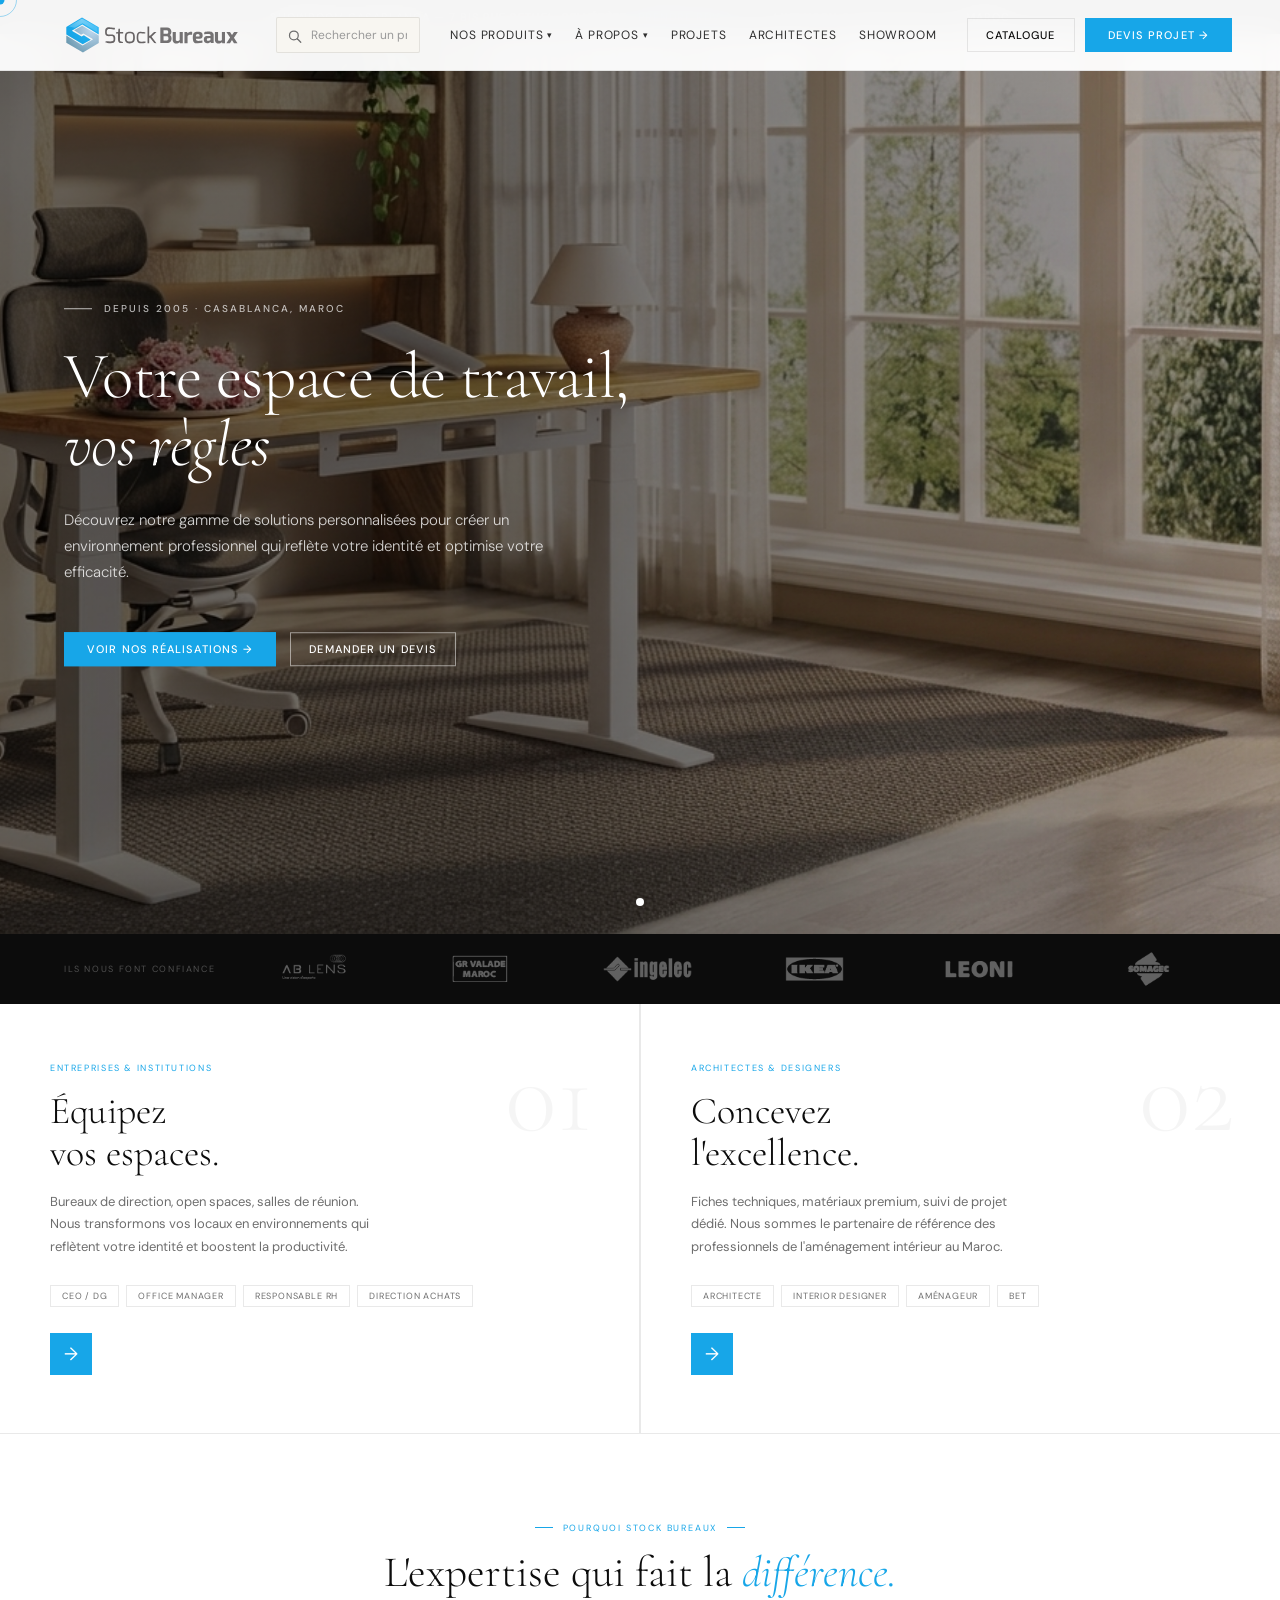
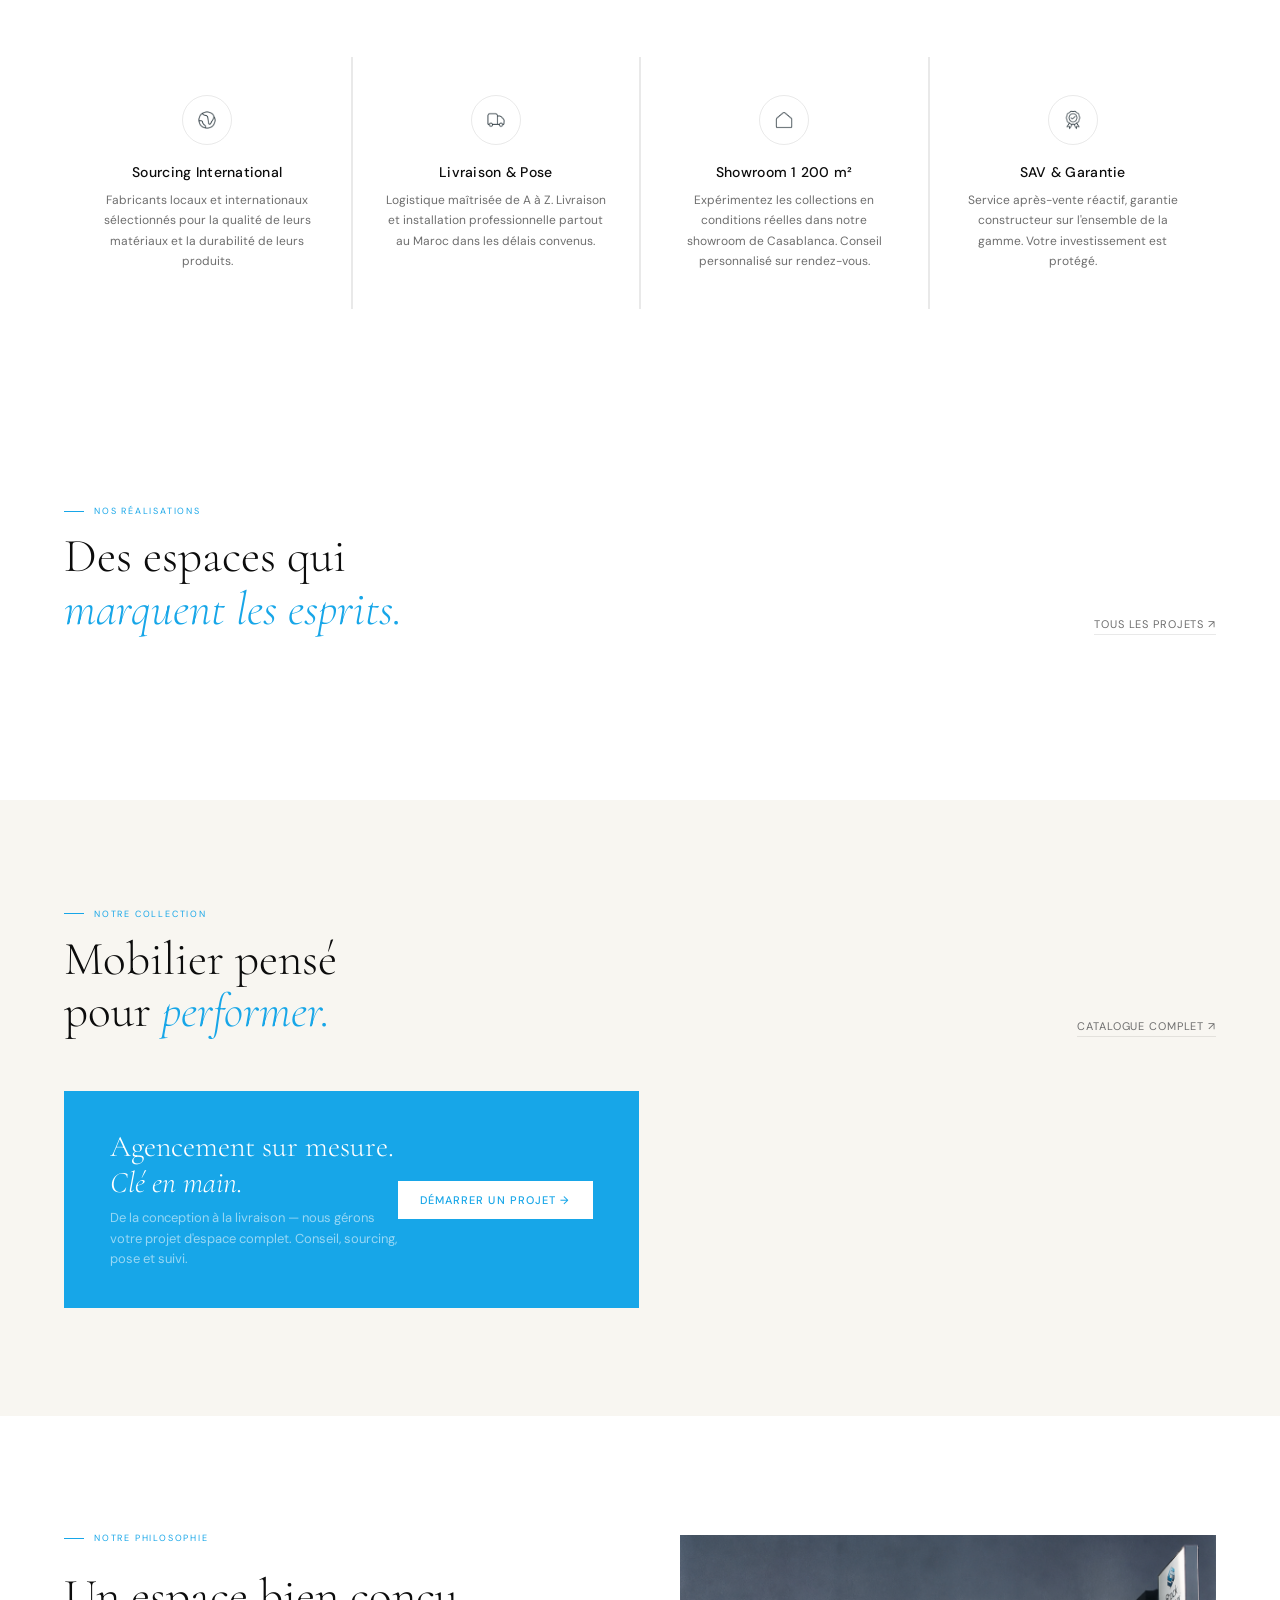
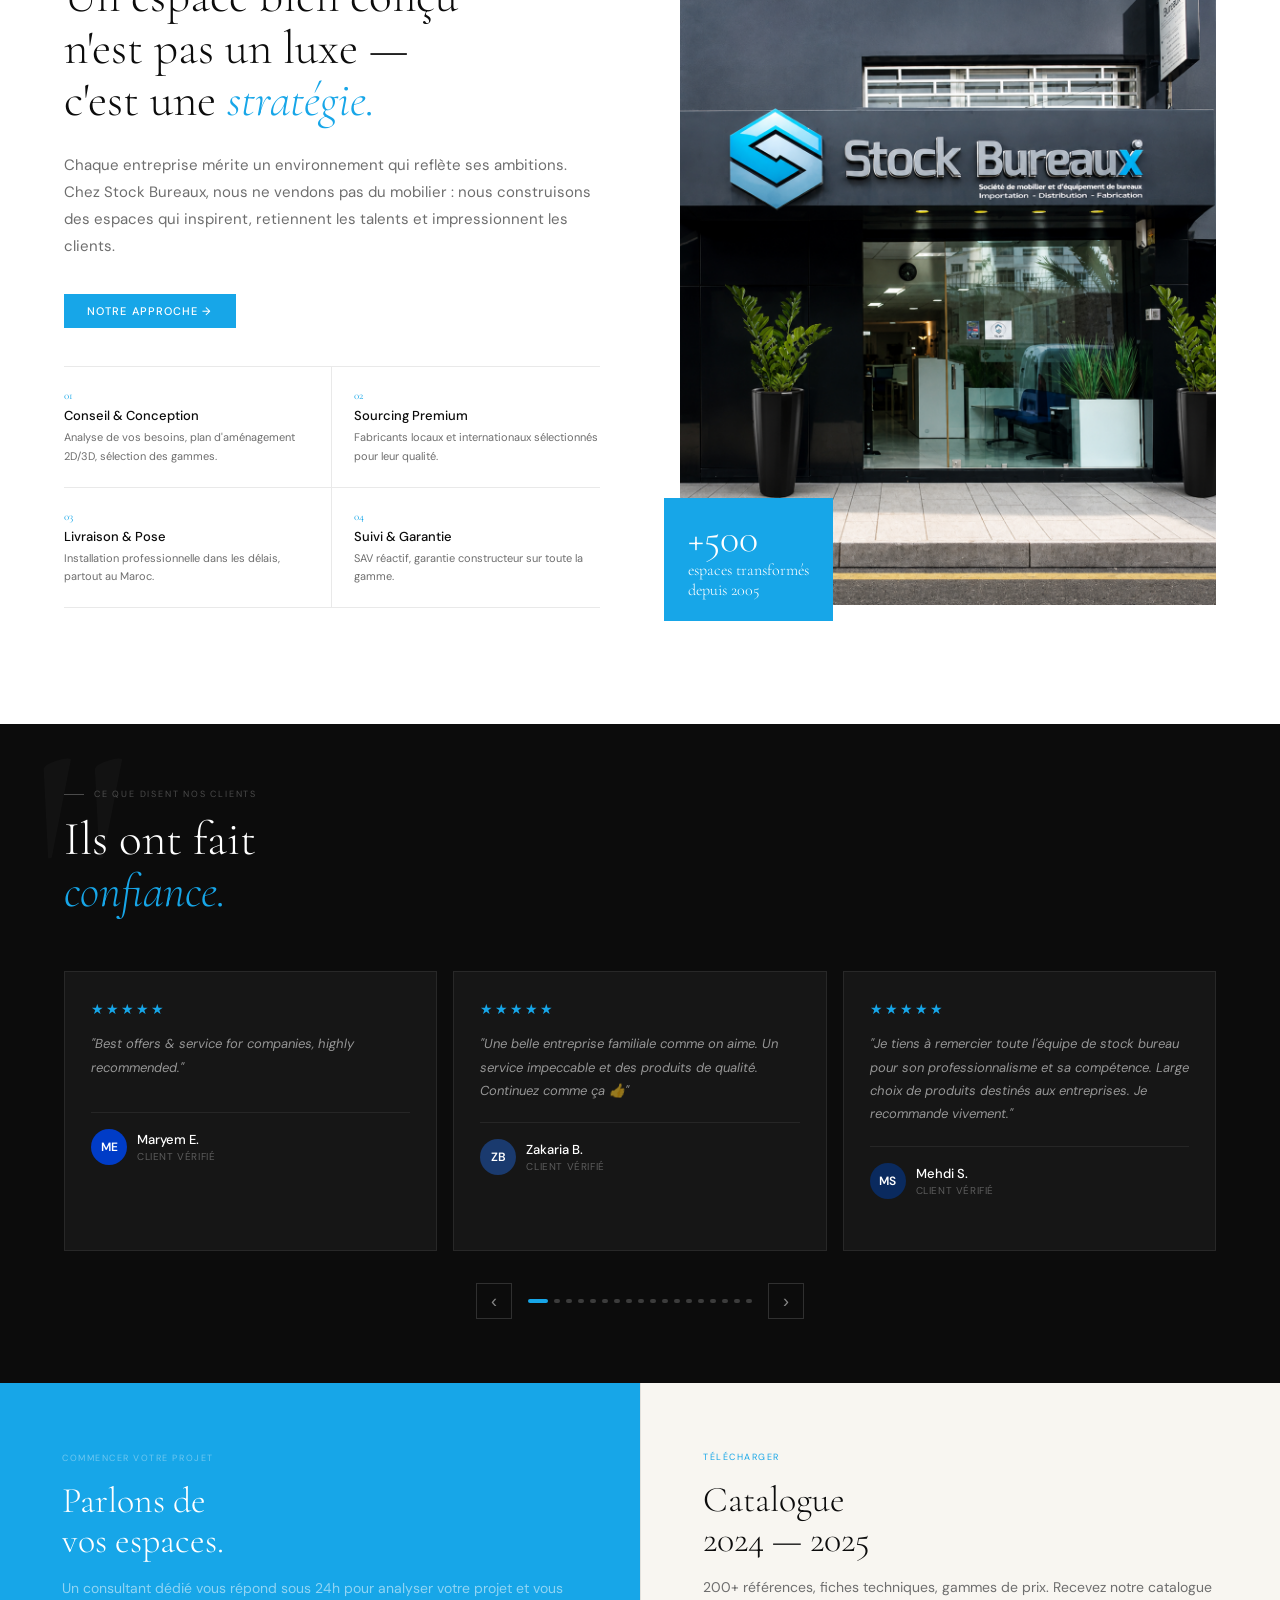
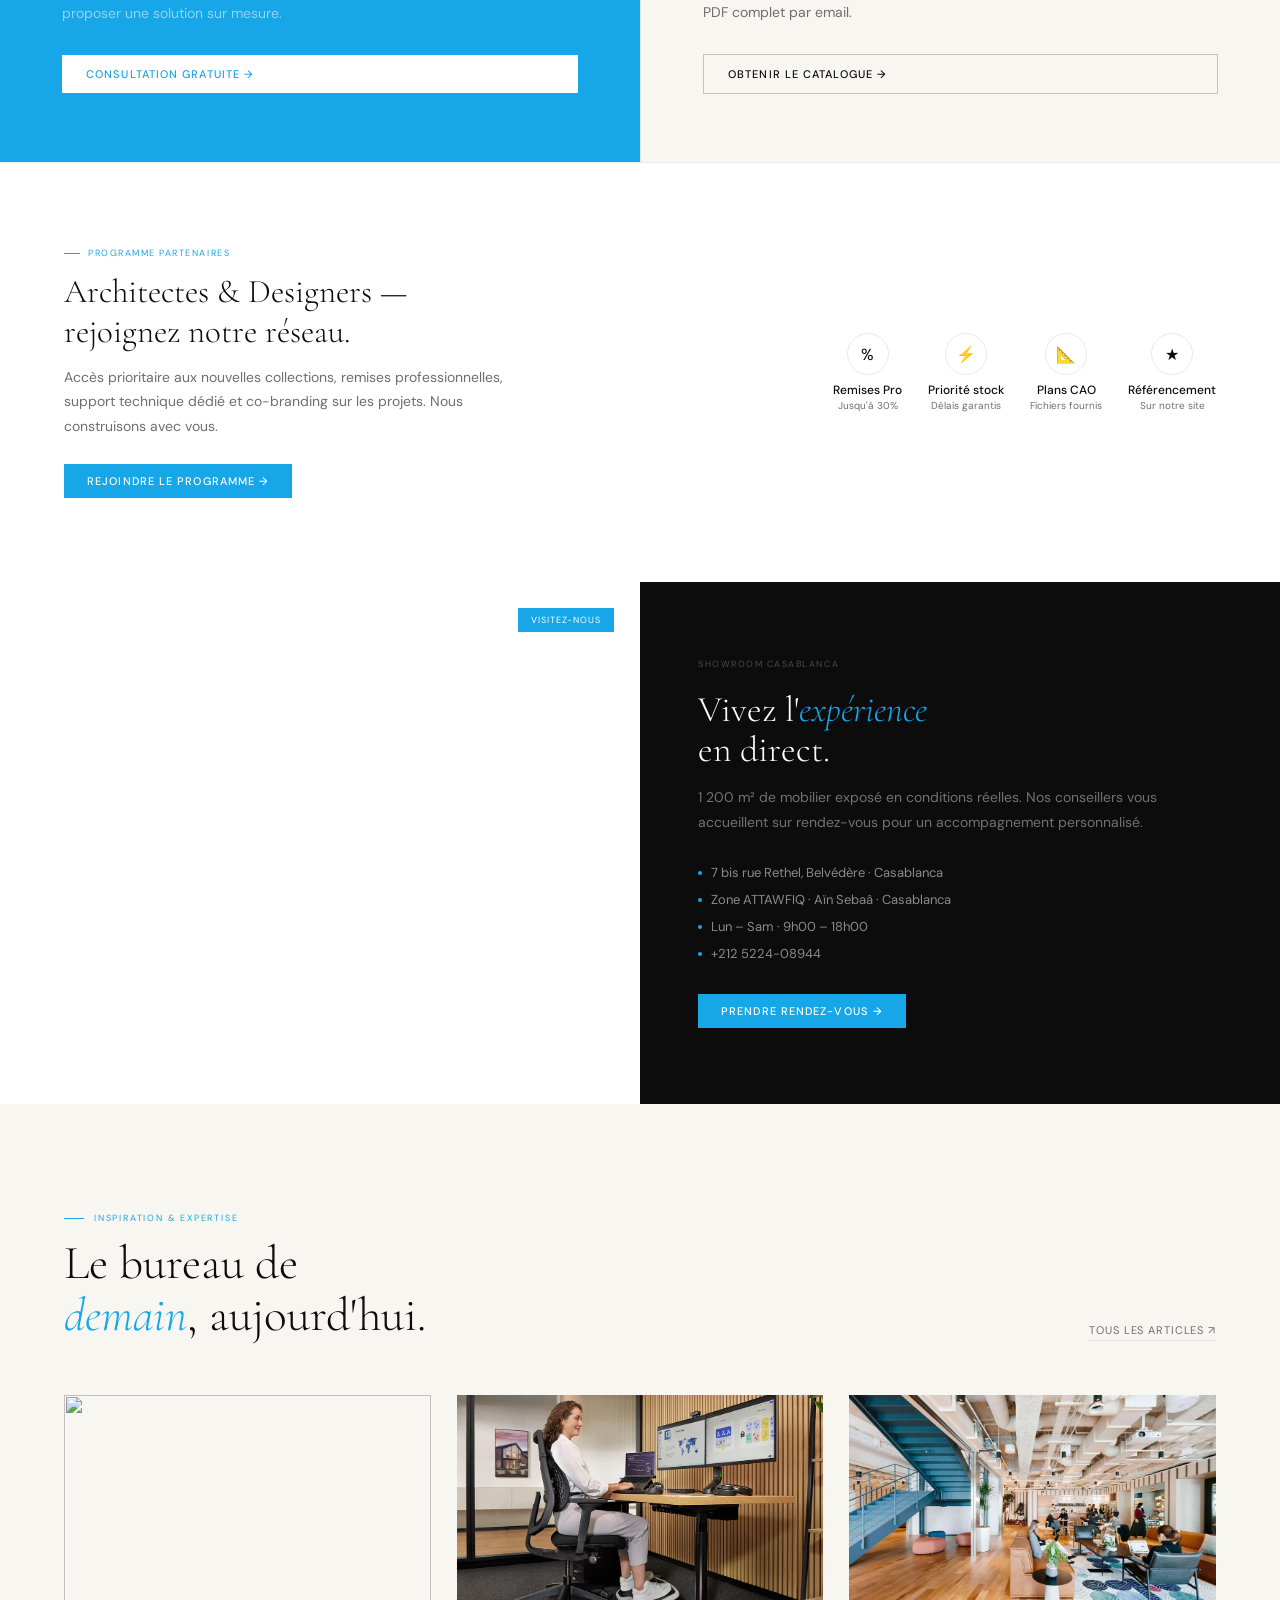
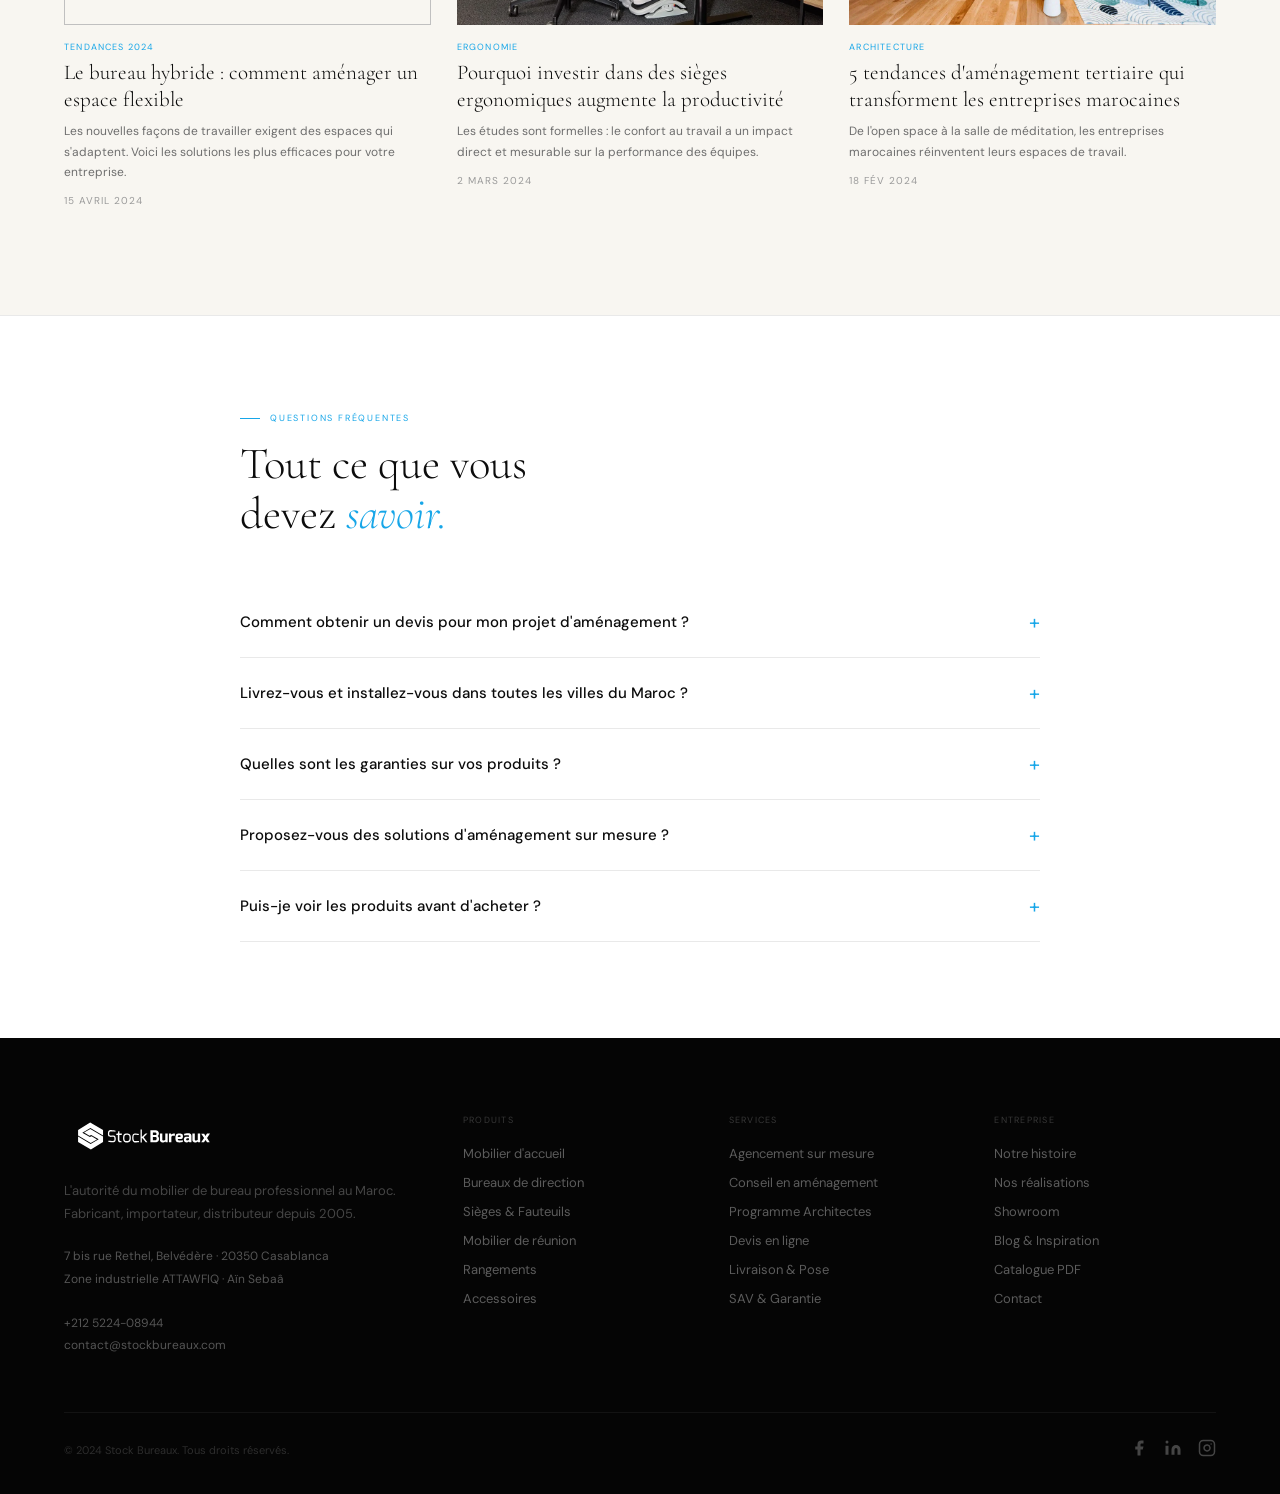
==== commit 4fe2da7c: "update" ====
--- a/index.html
+++ b/index.html
@@ -323,11 +323,76 @@
 <section class="blog-sec" id="blog">
   <div class="sec-hd"><div><div class="sl">Inspiration &amp; Expertise</div><h2 class="st">Le bureau de<br><em>demain</em>, aujourd'hui.</h2></div><a href="#" class="slnk">Tous les articles ↗</a></div>
   <div class="bg">
-    <div class="bc fu"><div class="bi"><div class="bii" style="background:linear-gradient(145deg,#ddd8cf,#c8c3b8)"></div></div><div class="b-c">Tendances 2024</div><h3 class="b-t">Le bureau hybride : comment aménager un espace flexible</h3><p class="b-e">Les nouvelles façons de travailler exigent des espaces qui s'adaptent. Voici les solutions les plus efficaces pour votre entreprise.</p><div class="b-d">15 Avril 2024</div></div>
-    <div class="bc fu"><div class="bi"><div class="bii" style="background:linear-gradient(145deg,#d8e0dd,#c0ccc8)"></div></div><div class="b-c">Ergonomie</div><h3 class="b-t">Pourquoi investir dans des sièges ergonomiques augmente la productivité</h3><p class="b-e">Les études sont formelles : le confort au travail a un impact direct et mesurable sur la performance des équipes.</p><div class="b-d">2 Mars 2024</div></div>
-    <div class="bc fu"><div class="bi"><div class="bii" style="background:linear-gradient(145deg,#e0ddd6,#ccc8c0)"></div></div><div class="b-c">Architecture</div><h3 class="b-t">5 tendances d'aménagement tertiaire qui transforment les entreprises marocaines</h3><p class="b-e">De l'open space à la salle de méditation, les entreprises marocaines réinventent leurs espaces de travail.</p><div class="b-d">18 Fév 2024</div></div>
-  </div>
-</section>
+    <div class="bc fu"><div class="bi"><img src="img/hybrid.png" style="width:100%;height:100%;object-fit:cover;"></div><div class="b-c">Tendances 2024</div><h3 class="b-t">Le bureau hybride : comment aménager un espace flexible</h3><p class="b-e">Les nouvelles façons de travailler exigent des espaces qui s'adaptent. Voici les solutions les plus efficaces pour votre entreprise.</p><div class="b-d">15 Avril 2024</div></div>
+    <div class="bc fu"><div class="bi"><img src="img/ergo.webp" style="width:100%;height:100%;object-fit:cover;"></div><div class="b-c">Ergonomie</div><h3 class="b-t">Pourquoi investir dans des sièges ergonomiques augmente la productivité</h3><p class="b-e">Les études sont formelles : le confort au travail a un impact direct et mesurable sur la performance des équipes.</p><div class="b-d">2 Mars 2024</div></div>
+    <div class="bc fu"><div class="bi"><img src="img/tendance.webp" style="width:100%;height:100%;object-fit:cover;"></div><div class="b-c">Architecture</div><h3 class="b-t">5 tendances d'aménagement tertiaire qui transforment les entreprises marocaines</h3><p class="b-e">De l'open space à la salle de méditation, les entreprises marocaines réinventent leurs espaces de travail.</p><div class="b-d">18 Fév 2024</div></div>
+  </div>
+</section>
+
+
+<!-- FAQ -->
+<section style="padding:96px 64px;background:var(--white);border-top:1px solid var(--border)">
+  <div style="max-width:800px;margin:0 auto">
+    <div style="font-size:9px;letter-spacing:.2em;text-transform:uppercase;color:var(--blue);margin-bottom:16px;display:flex;align-items:center;gap:10px"><span style="width:20px;height:1px;background:var(--blue);display:inline-block"></span>Questions fréquentes</div>
+    <h2 style="font-family:var(--serif);font-size:clamp(32px,3.5vw,48px);font-weight:300;color:var(--ink);margin-bottom:48px;line-height:1.1">Tout ce que vous<br>devez <em style="font-style:italic;color:var(--blue)">savoir.</em></h2>
+
+    <div id="faq-list"></div>
+  </div>
+</section>
+
+<script>
+const faqs = [
+  {
+    q: "Comment obtenir un devis pour mon projet d'aménagement ?",
+    a: "Il vous suffit de cliquer sur le bouton 'Devis Projet' en haut de la page ou de nous contacter directement au +212 5224-08944. Notre équipe vous répond sous 24h avec une proposition personnalisée adaptée à votre budget et vos besoins."
+  },
+  {
+    q: "Livrez-vous et installez-vous dans toutes les villes du Maroc ?",
+    a: "Oui, nous assurons la livraison et la pose sur l'ensemble du territoire marocain — Casablanca, Rabat, Marrakech, Tanger, Fès et toutes les autres villes. Notre équipe de montage professionnelle prend en charge l'installation complète de votre mobilier."
+  },
+  {
+    q: "Quelles sont les garanties sur vos produits ?",
+    a: "Tous nos produits bénéficient d'une garantie constructeur minimum de 2 ans. Certaines gammes premium offrent jusqu'à 5 ans de garantie. Notre service après-vente est disponible pour toute intervention ou remplacement de pièces."
+  },
+  {
+    q: "Proposez-vous des solutions d'aménagement sur mesure ?",
+    a: "Absolument. Notre équipe de conseillers spécialisés vous accompagne de la conception à la réalisation : analyse de vos locaux, plan d'aménagement 2D/3D, sélection des gammes adaptées à votre identité et votre budget, jusqu'à la pose finale."
+  },
+  {
+    q: "Puis-je voir les produits avant d'acheter ?",
+    a: "Oui ! Notre showroom de 1 200 m² à Casablanca (7 bis rue Rethel, Belvédère) vous permet de découvrir et tester l'ensemble de nos collections en conditions réelles. Prenez rendez-vous avec l'un de nos conseillers pour un accompagnement personnalisé."
+  }
+]
+
+const faqList = document.getElementById('faq-list')
+faqs.forEach((faq, i) => {
+  const div = document.createElement('div')
+  div.style.cssText = 'border-bottom:1px solid var(--border);overflow:hidden'
+  div.innerHTML = `
+    <button onclick="toggleFaq(${i})" style="width:100%;text-align:left;padding:22px 0;background:none;border:none;cursor:pointer;display:flex;justify-content:space-between;align-items:center;gap:16px;font-family:var(--sans)">
+      <span style="font-size:15px;font-weight:500;color:var(--ink)">${faq.q}</span>
+      <span id="faq-icon-${i}" style="font-size:20px;color:var(--blue);flex-shrink:0;transition:transform .3s">+</span>
+    </button>
+    <div id="faq-ans-${i}" style="max-height:0;overflow:hidden;transition:max-height .4s ease,padding .3s">
+      <p style="font-size:14px;line-height:1.85;color:var(--ink-m);padding-bottom:20px">${faq.a}</p>
+    </div>
+  `
+  faqList.appendChild(div)
+})
+
+function toggleFaq(i) {
+  const ans = document.getElementById(`faq-ans-${i}`)
+  const icon = document.getElementById(`faq-icon-${i}`)
+  const isOpen = ans.style.maxHeight !== '0px' && ans.style.maxHeight !== ''
+  document.querySelectorAll('[id^="faq-ans-"]').forEach(el => { el.style.maxHeight = '0px' })
+  document.querySelectorAll('[id^="faq-icon-"]').forEach(el => { el.textContent = '+'; el.style.transform = 'rotate(0deg)' })
+  if (!isOpen) {
+    ans.style.maxHeight = '300px'
+    icon.textContent = '+'
+    icon.style.transform = 'rotate(45deg)'
+  }
+}
+</script>
 
 <!-- FOOTER -->
 <footer>
--- a/styles.css
+++ b/styles.css
@@ -1,4 +1,4 @@
-:root{--blue:#003CC7;--blue-l:rgba(26,26,255,.07);--ink:#0C0C0C;--ink-s:#2E2E2E;--ink-m:#6E6E6E;--ink-f:#9A9A9A;--cream:#F8F6F1;--cream-d:#EDE9E1;--white:#FFF;--border:rgba(12,12,12,.09);--serif:'Cormorant Garamond',Georgia,serif;--sans:'DM Sans',sans-serif;--nh:70px}
+:root{--blue:#17A6E8;--blue-l:rgba(26,26,255,.07);--ink:#0C0C0C;--ink-s:#2E2E2E;--ink-m:#6E6E6E;--ink-f:#9A9A9A;--cream:#F8F6F1;--cream-d:#EDE9E1;--white:#FFF;--border:rgba(12,12,12,.09);--serif:'Cormorant Garamond',Georgia,serif;--sans:'DM Sans',sans-serif;--nh:70px}
 *,*::before,*::after{box-sizing:border-box;margin:0;padding:0}
 html{scroll-behavior:smooth}
 body{font-family:var(--sans);background:var(--white);color:var(--ink);overflow-x:hidden;cursor:none}
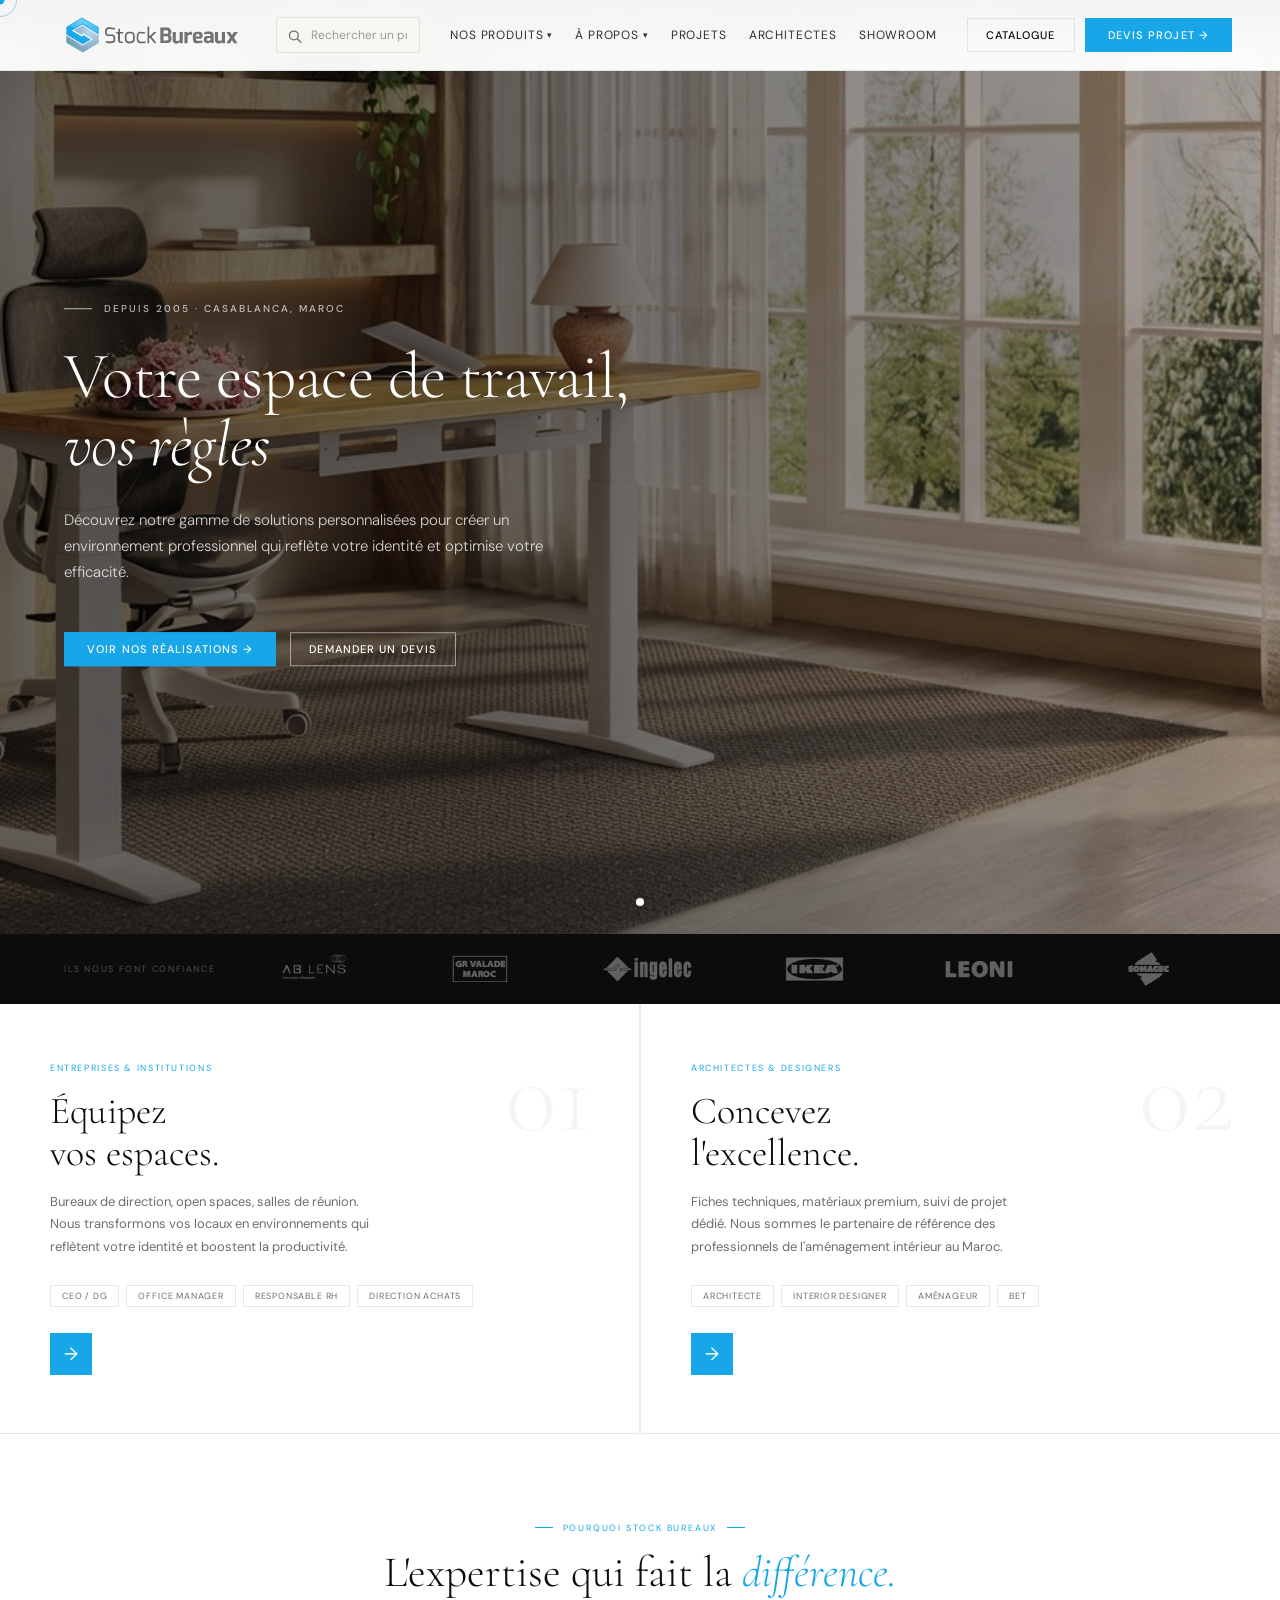
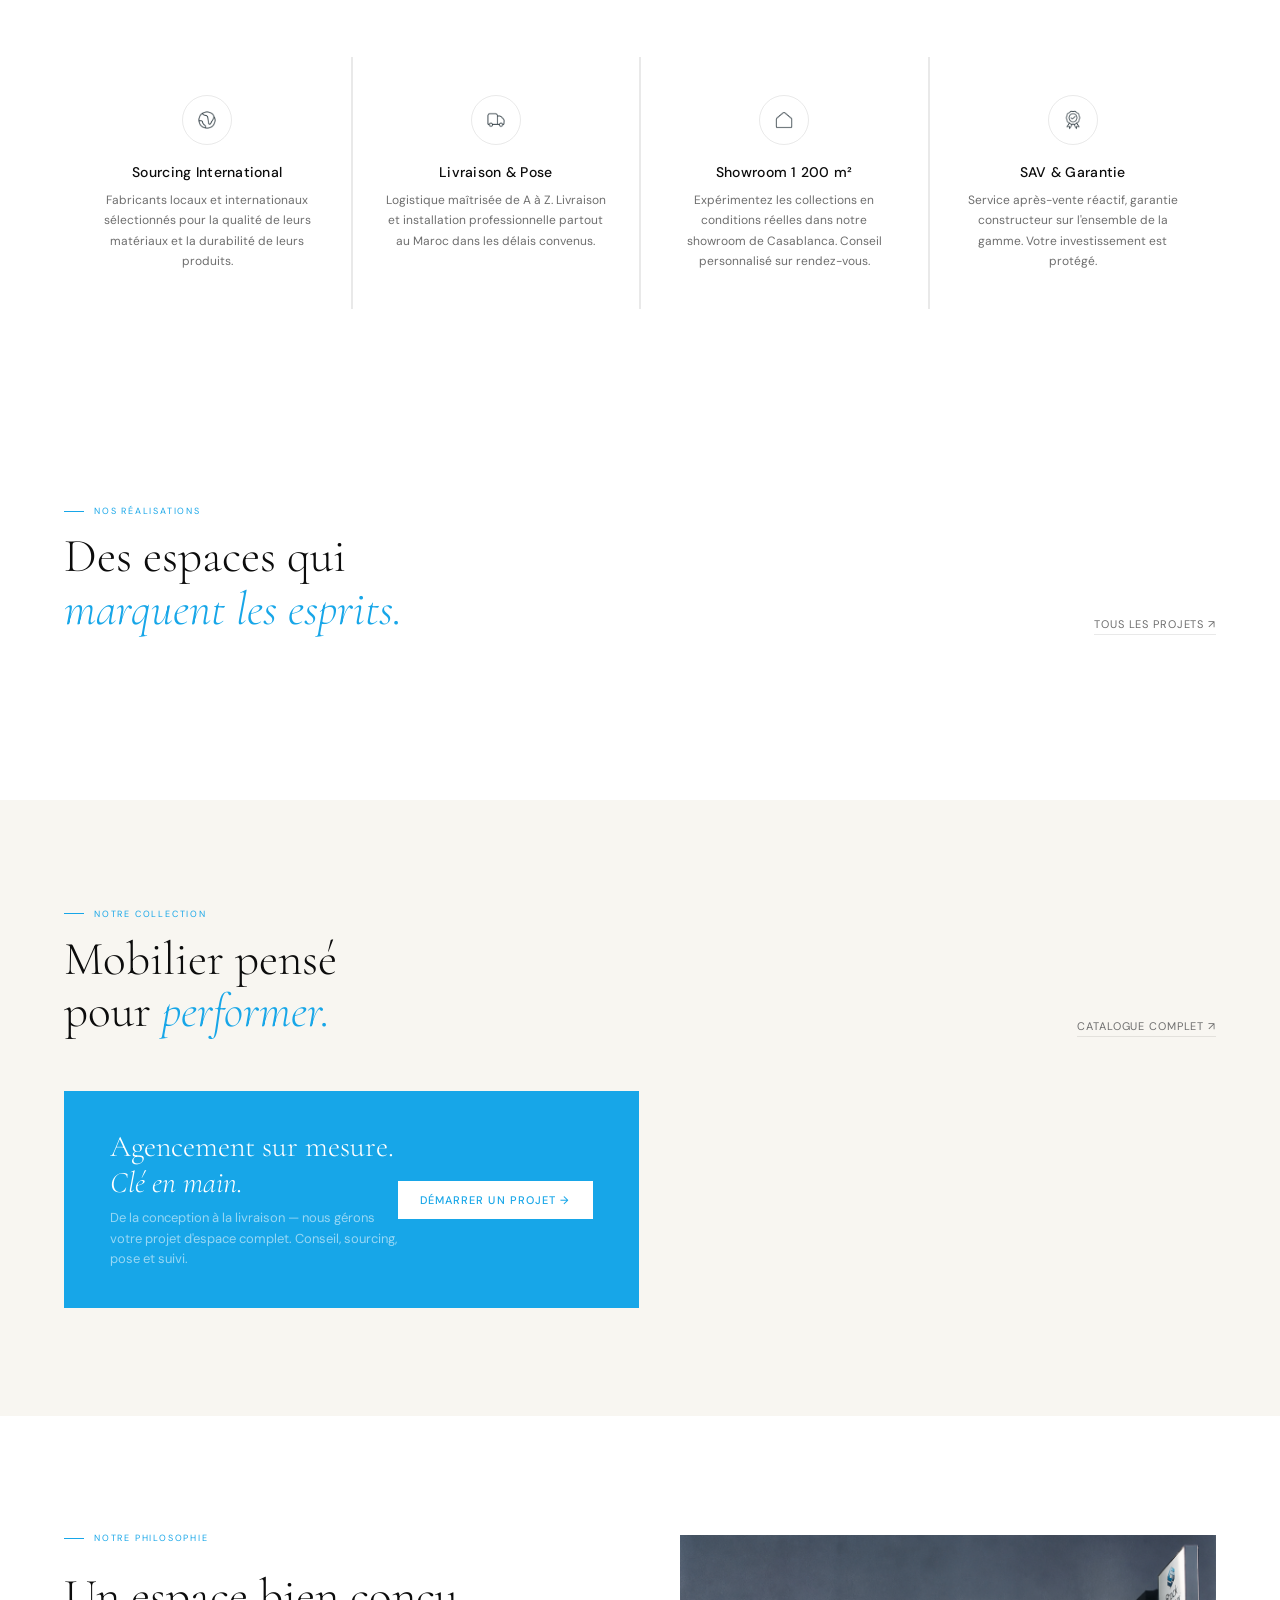
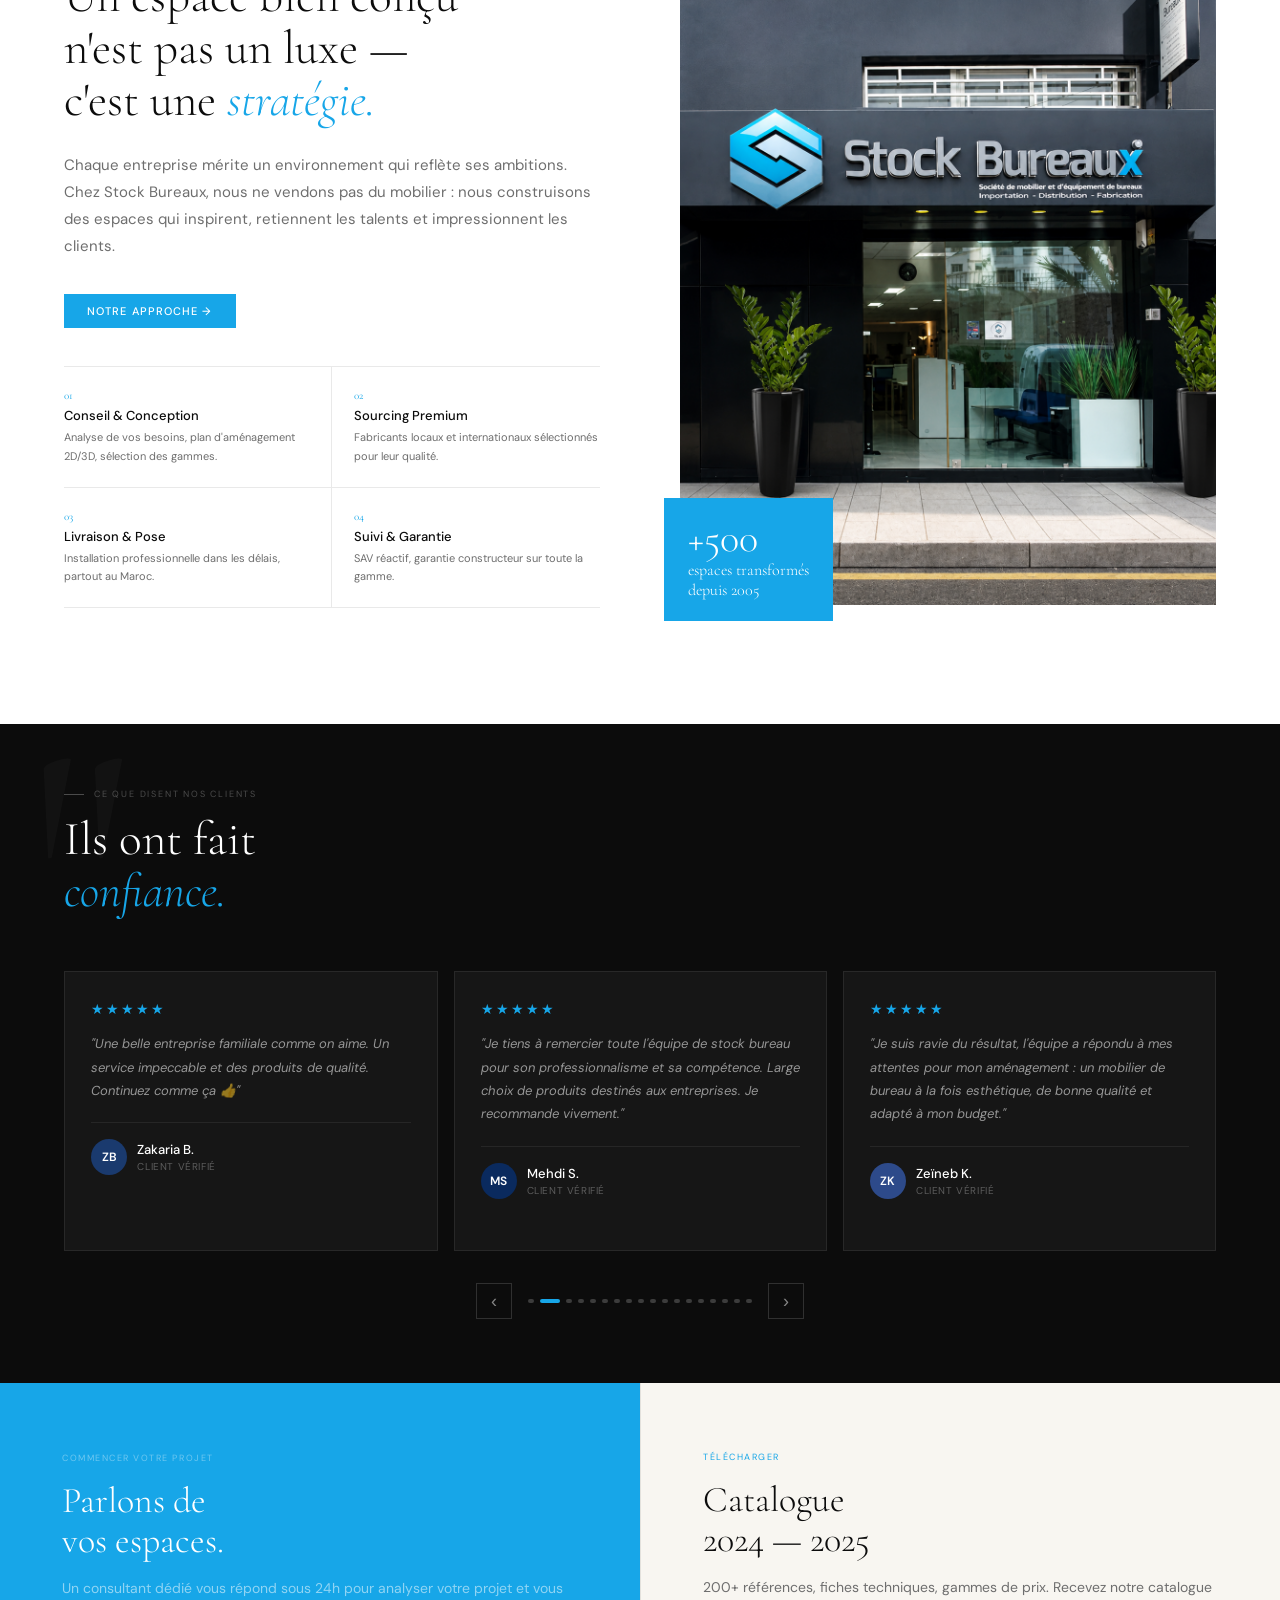
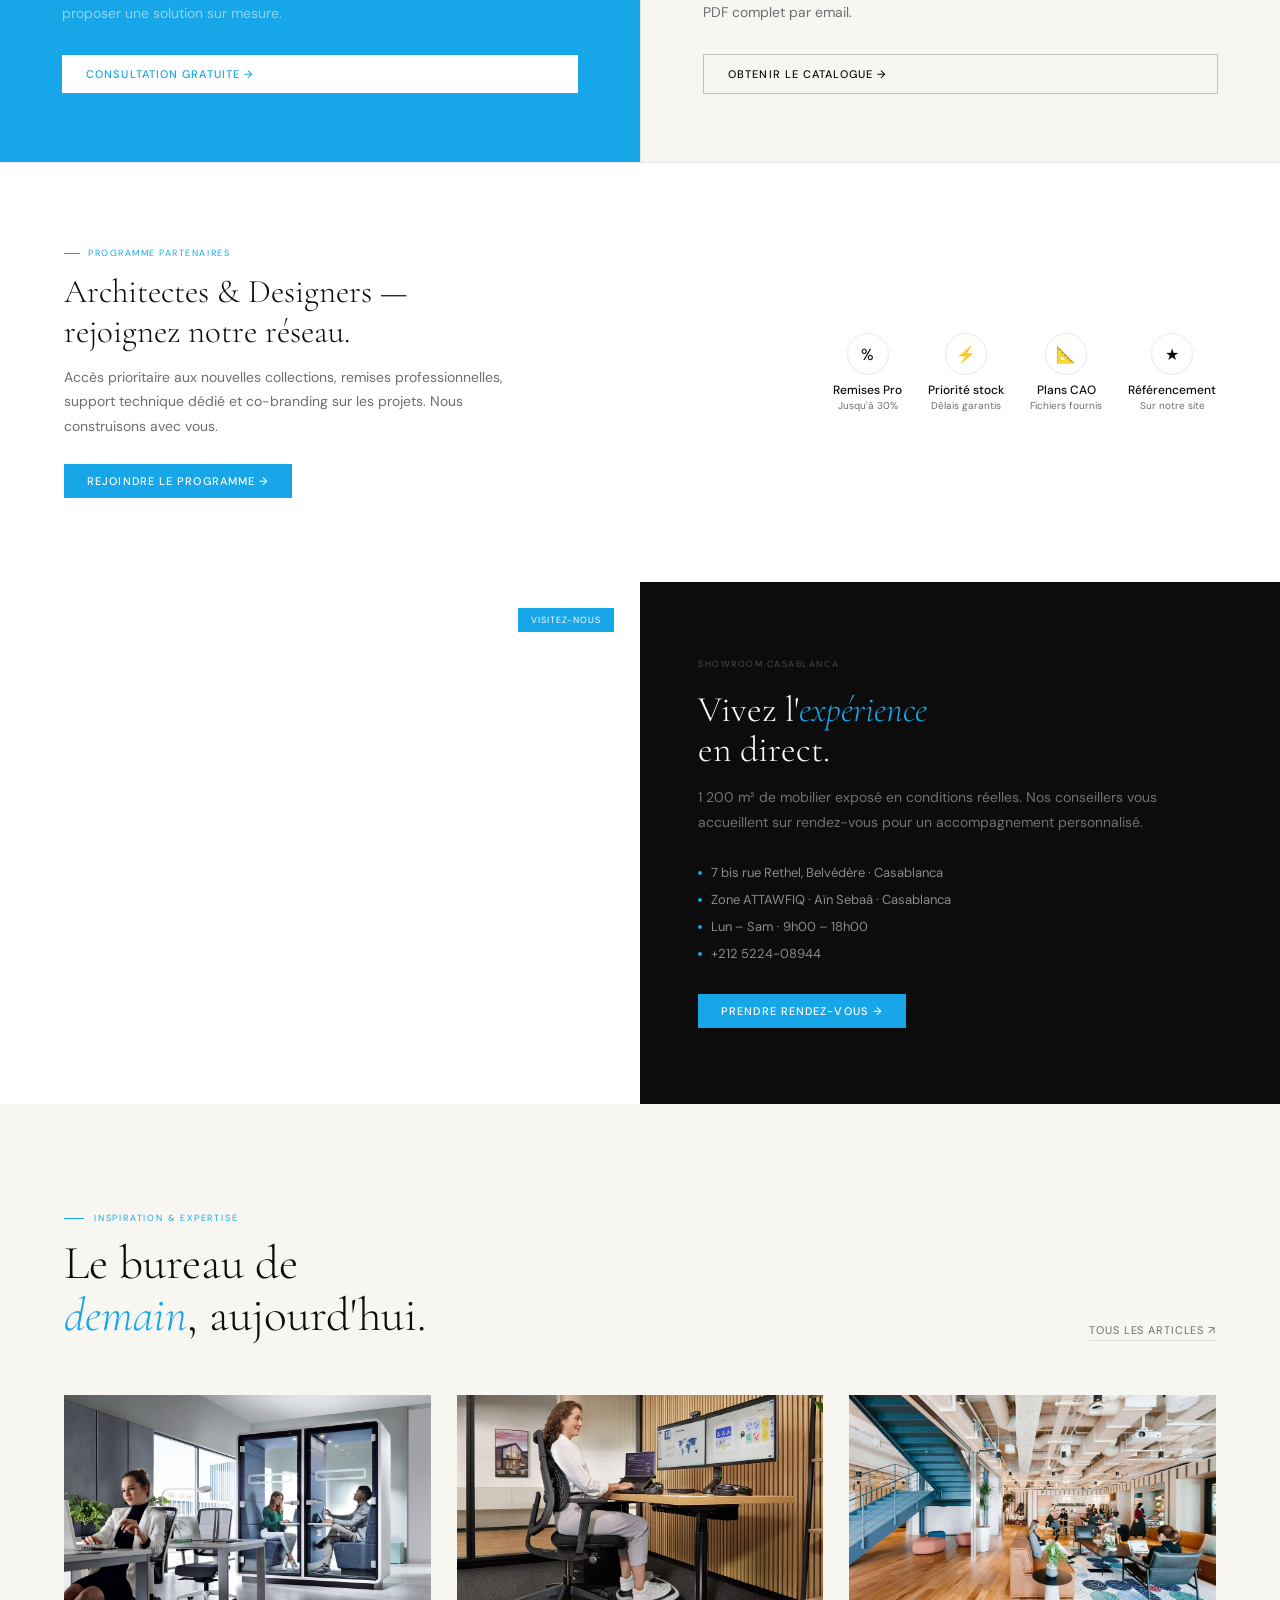
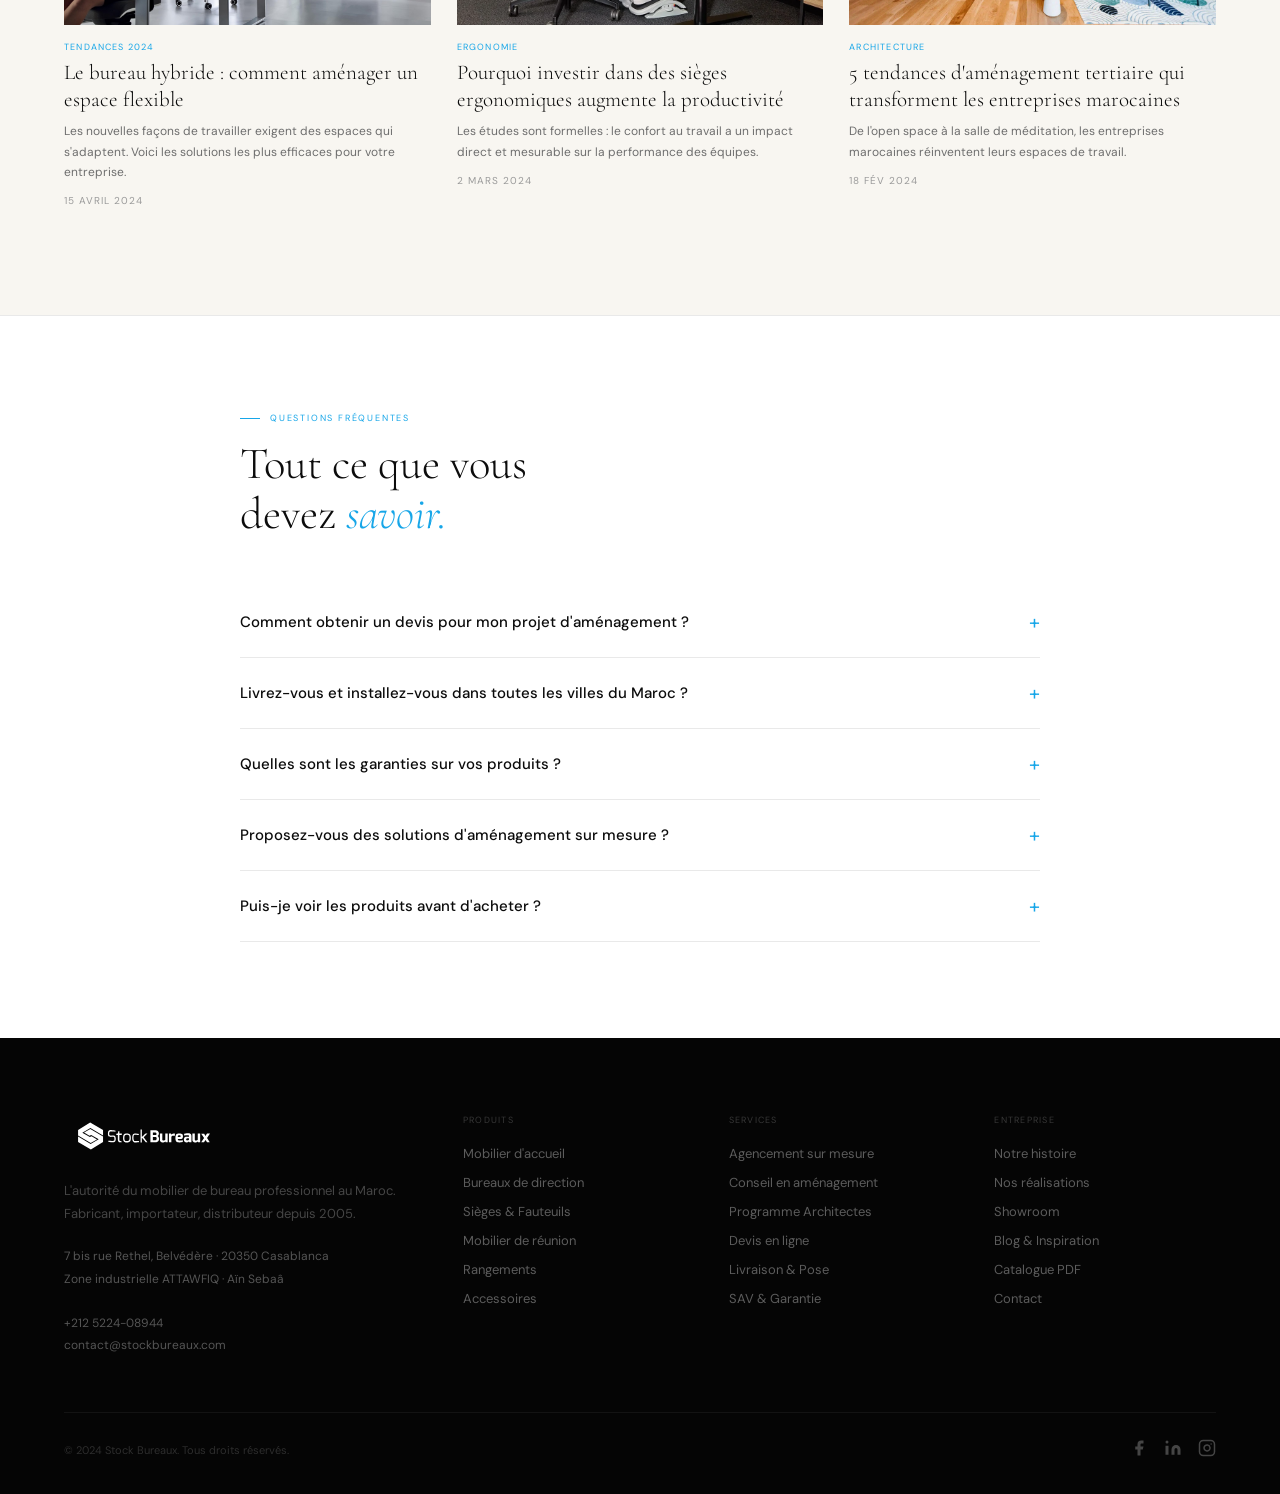
==== commit 71832eb8: "update" ====
--- a/index.html
+++ b/index.html
@@ -323,7 +323,7 @@
 <section class="blog-sec" id="blog">
   <div class="sec-hd"><div><div class="sl">Inspiration &amp; Expertise</div><h2 class="st">Le bureau de<br><em>demain</em>, aujourd'hui.</h2></div><a href="#" class="slnk">Tous les articles ↗</a></div>
   <div class="bg">
-    <div class="bc fu"><div class="bi"><img src="img/hybrid.png" style="width:100%;height:100%;object-fit:cover;"></div><div class="b-c">Tendances 2024</div><h3 class="b-t">Le bureau hybride : comment aménager un espace flexible</h3><p class="b-e">Les nouvelles façons de travailler exigent des espaces qui s'adaptent. Voici les solutions les plus efficaces pour votre entreprise.</p><div class="b-d">15 Avril 2024</div></div>
+    <div class="bc fu"><div class="bi"><img src="img/hybrid.jpg" style="width:100%;height:100%;object-fit:cover;"></div><div class="b-c">Tendances 2024</div><h3 class="b-t">Le bureau hybride : comment aménager un espace flexible</h3><p class="b-e">Les nouvelles façons de travailler exigent des espaces qui s'adaptent. Voici les solutions les plus efficaces pour votre entreprise.</p><div class="b-d">15 Avril 2024</div></div>
     <div class="bc fu"><div class="bi"><img src="img/ergo.webp" style="width:100%;height:100%;object-fit:cover;"></div><div class="b-c">Ergonomie</div><h3 class="b-t">Pourquoi investir dans des sièges ergonomiques augmente la productivité</h3><p class="b-e">Les études sont formelles : le confort au travail a un impact direct et mesurable sur la performance des équipes.</p><div class="b-d">2 Mars 2024</div></div>
     <div class="bc fu"><div class="bi"><img src="img/tendance.webp" style="width:100%;height:100%;object-fit:cover;"></div><div class="b-c">Architecture</div><h3 class="b-t">5 tendances d'aménagement tertiaire qui transforment les entreprises marocaines</h3><p class="b-e">De l'open space à la salle de méditation, les entreprises marocaines réinventent leurs espaces de travail.</p><div class="b-d">18 Fév 2024</div></div>
   </div>
--- a/styles.css
+++ b/styles.css
@@ -351,4 +351,5 @@
 footer{padding:56px 22px 26px}
 a,button,.rc,.cc,.pc,.bc,.tc,.mi{cursor:pointer}
 .bp,.bwh,.bdo,.bws,.bd,.bf,.pp-qty button,.btn-ghost{cursor:pointer}
-}+}
+.rc,.wc,.pc,.cc,.tc,.bc,.pill,.apk{transition:opacity .7s ease,transform .7s ease}
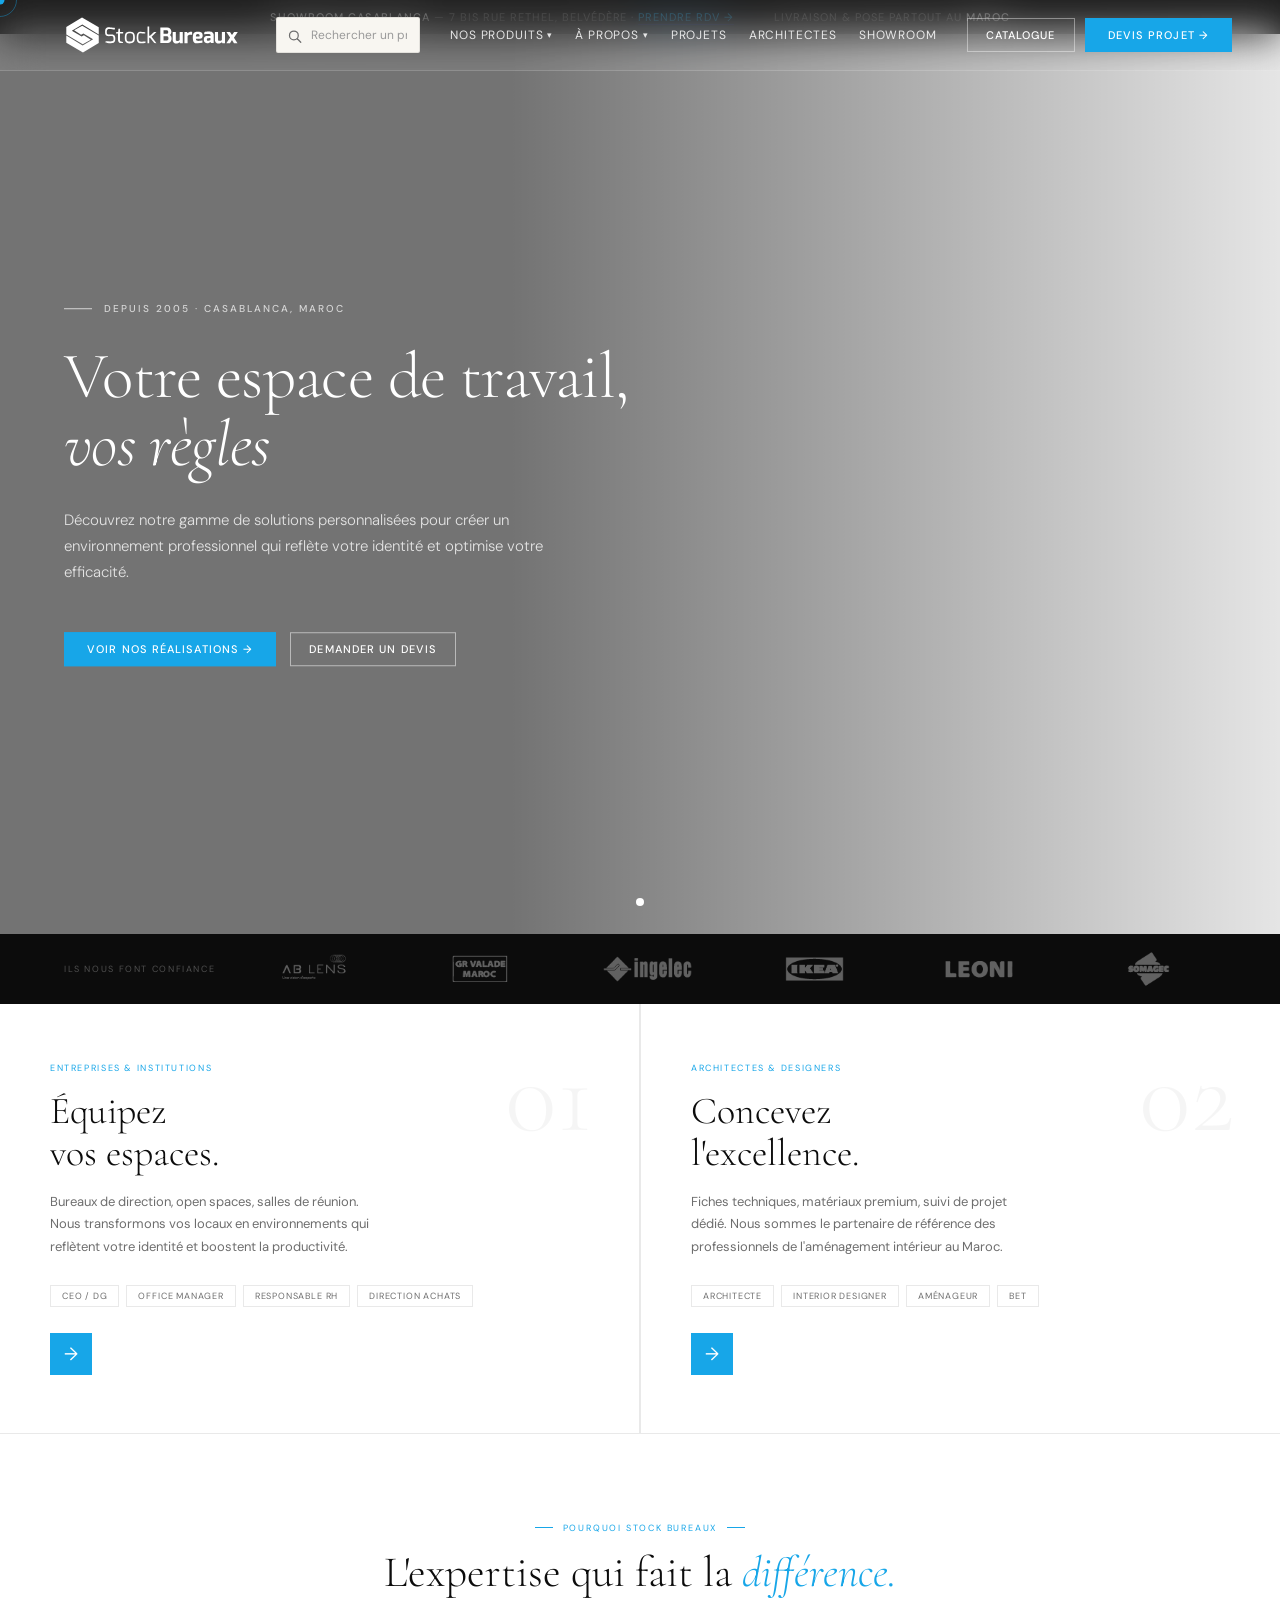
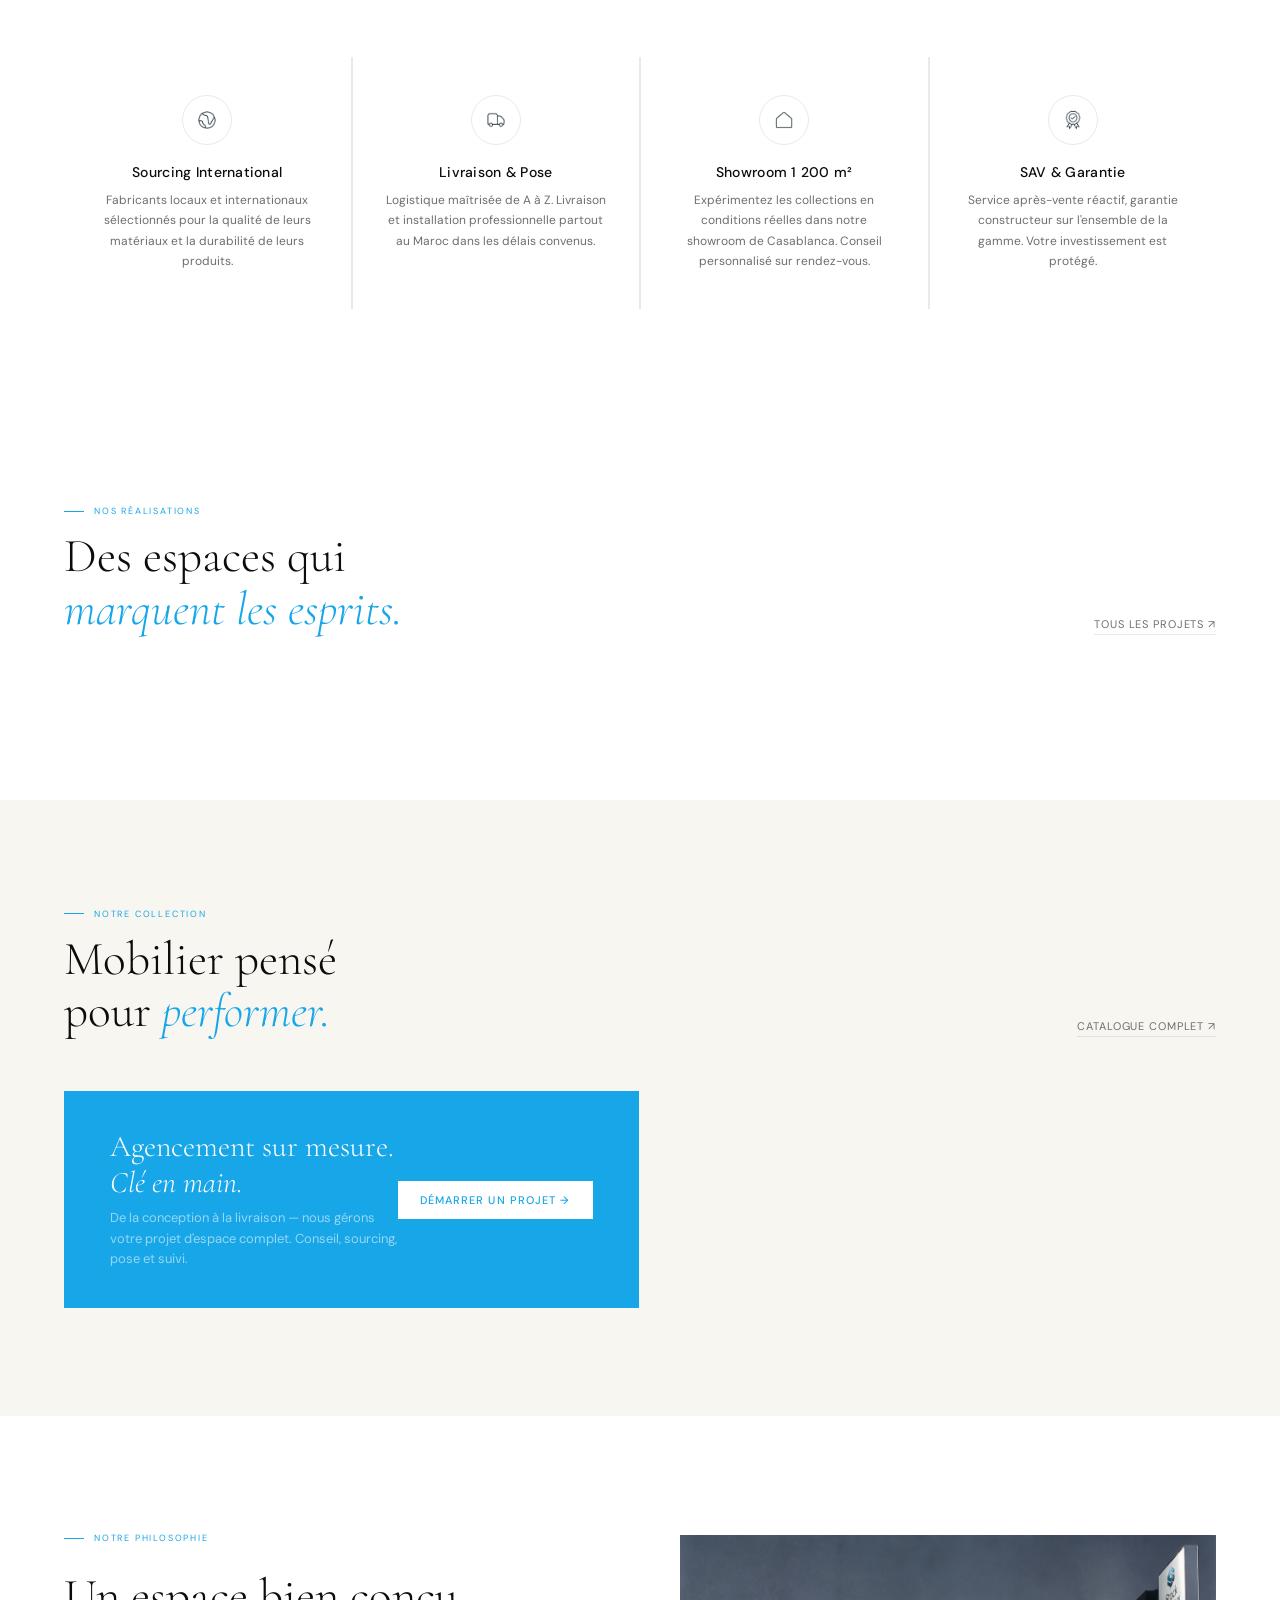
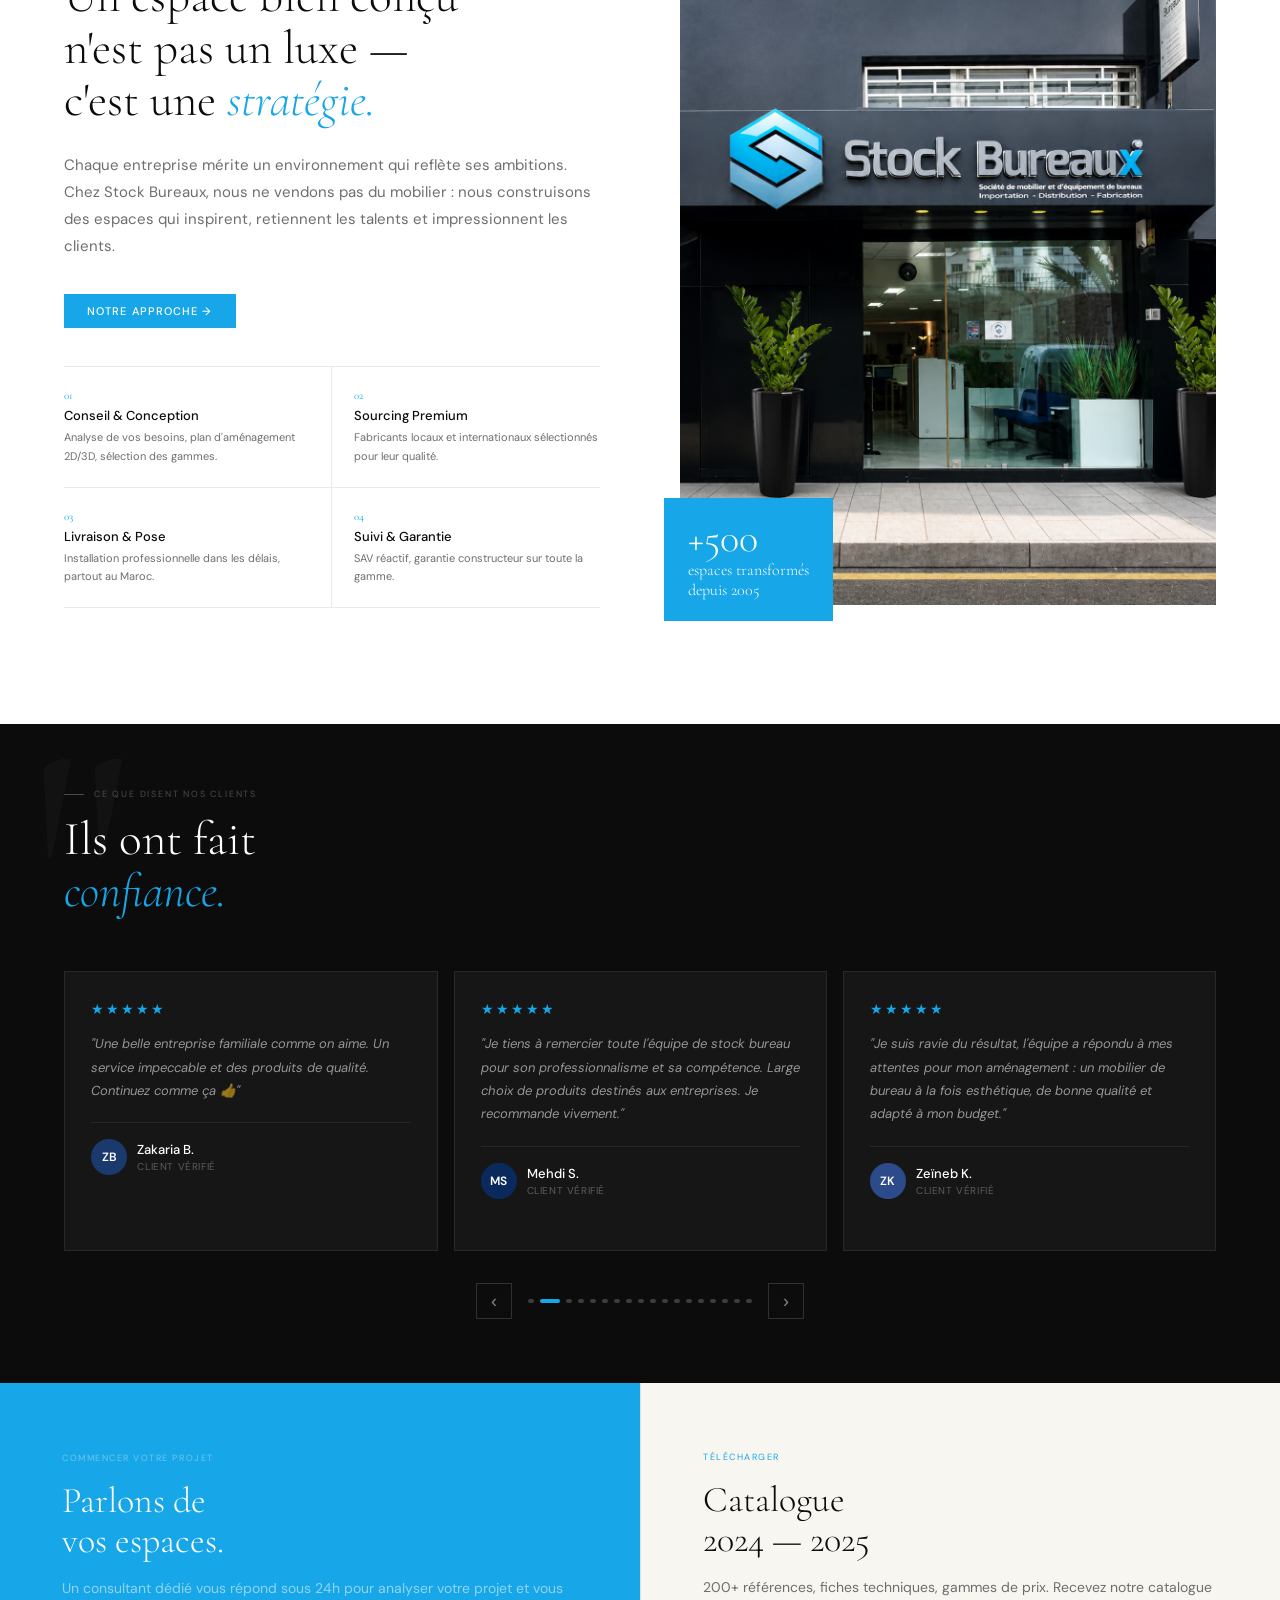
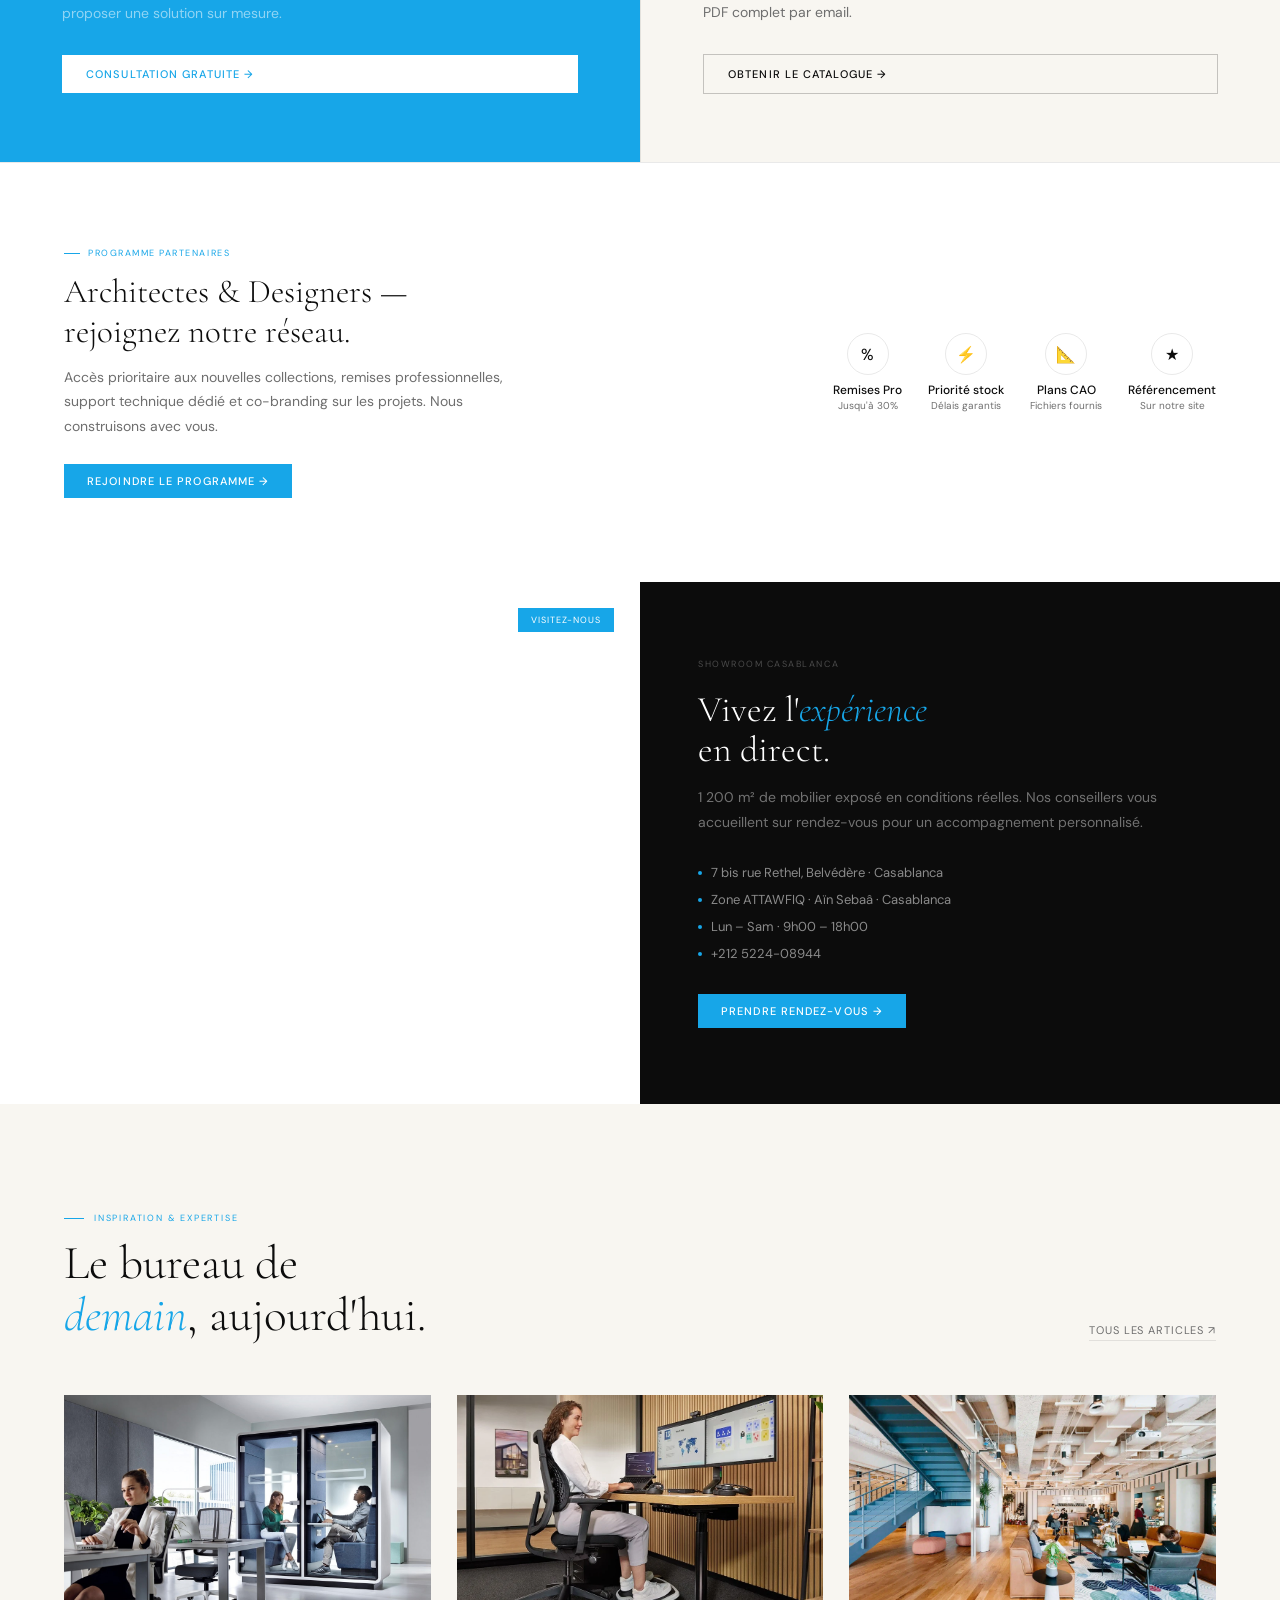
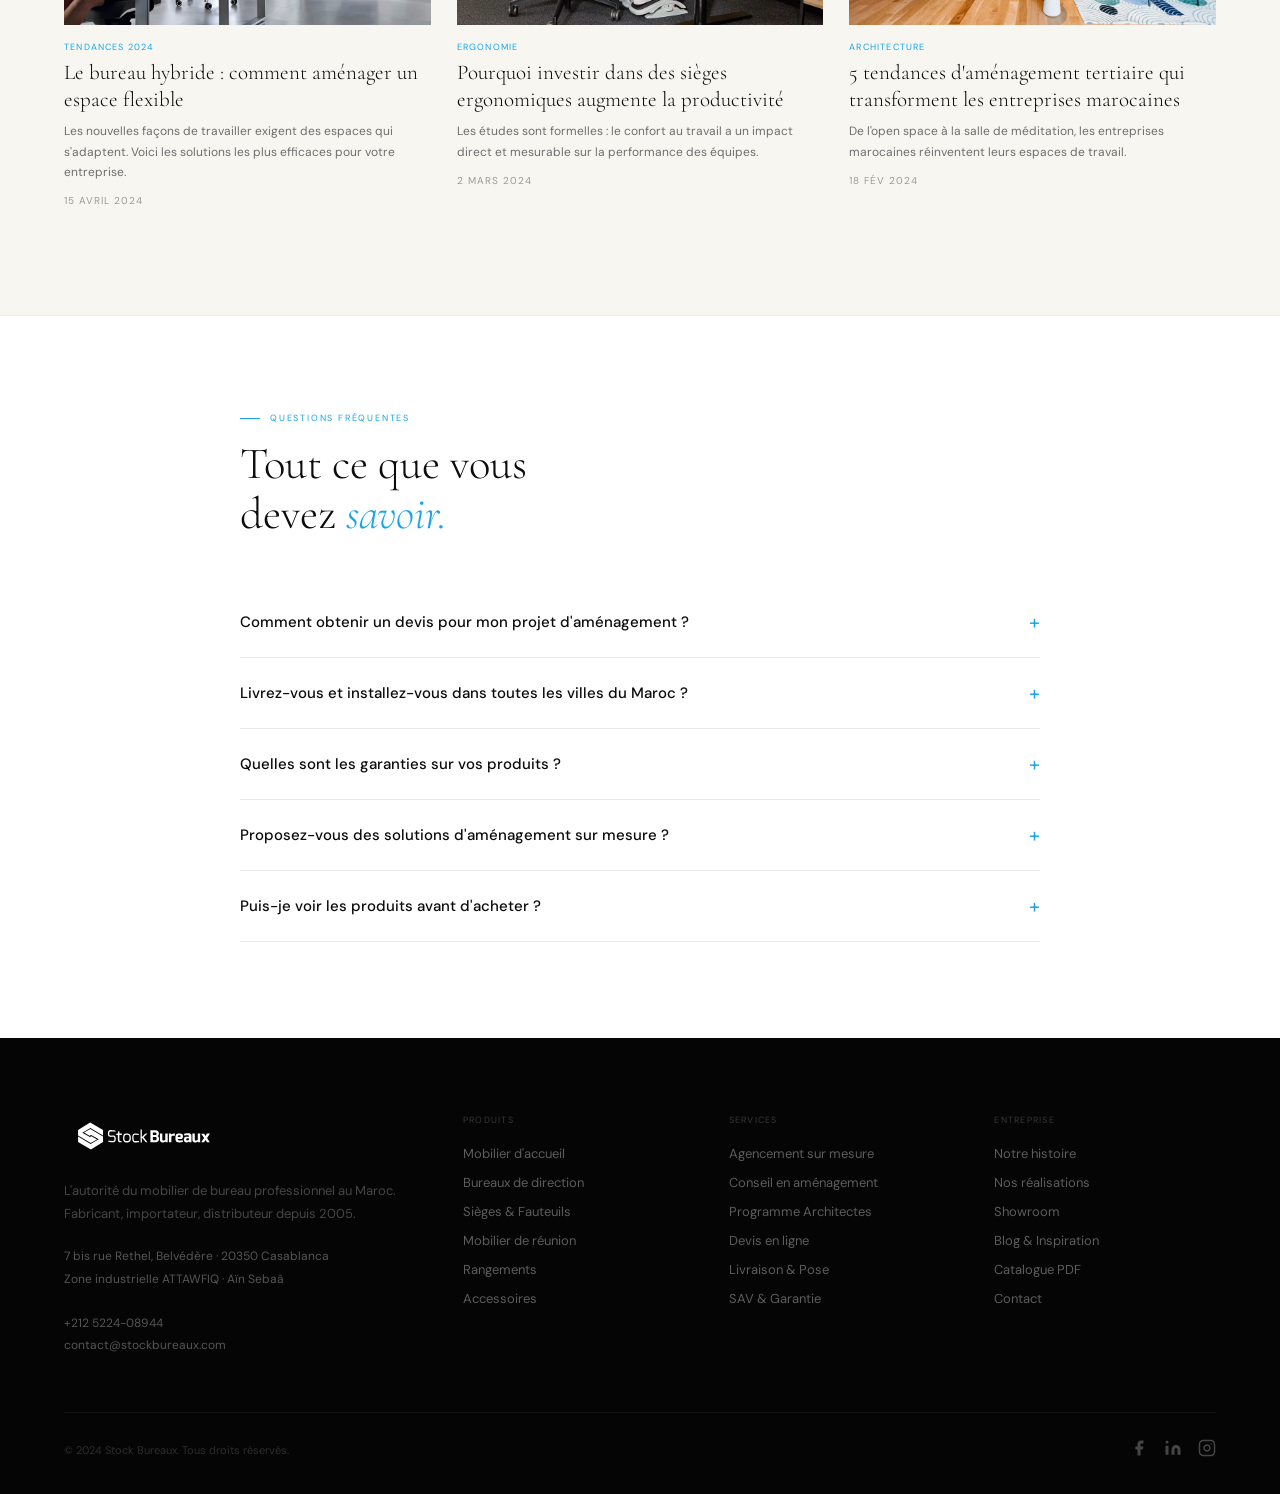
==== commit 1bae5507: "update" ====
--- a/index.html
+++ b/index.html
@@ -65,7 +65,10 @@
 
 <!-- HERO -->
 <section class="hero">
- <div class="hero-slide active" style="background-image:url('img/background.png');background-size:cover;background-position:center center">
+<div class="hero-slide active">
+  <video autoplay muted loop playsinline style="position:absolute;inset:0;width:100%;height:100%;object-fit:cover;z-index:0">
+    <source src="img/heroback.mp4" type="video/mp4">
+  </video>
     <div class="hero-overlay"></div>
     <div class="hl">
       <div class="h-ey fu">Depuis 2005 · Casablanca, Maroc</div>
--- a/styles.css
+++ b/styles.css
@@ -10,7 +10,7 @@
 .ann strong{color:var(--white);font-weight:500}
 .ann a{font-size:11px;letter-spacing:.09em;text-transform:uppercase;color:var(--blue);text-decoration:none;border-bottom:1px solid rgba(26,26,255,.35)}
 /* NAV */
-nav{position:fixed;top:0;left:0;right:0;z-index:200;background:rgba(255,255,255,.96);backdrop-filter:blur(14px);border-bottom:1px solid var(--border);transition:all .35s}
+nav{position:fixed;top:0;left:0;right:0;z-index:200;background:rgba(255,255,255,.08);backdrop-filter:blur(20px);-webkit-backdrop-filter:blur(20px);border-bottom:1px solid rgba(255,255,255,.15);transition:all .4s}
 .nav-in{display:flex;align-items:center;height:var(--nh);padding:0 48px;gap:20px}
 .logo{text-decoration:none;white-space:nowrap;flex-shrink:0;display:flex;align-items:center}
 .logo img{height:52px;width:auto}
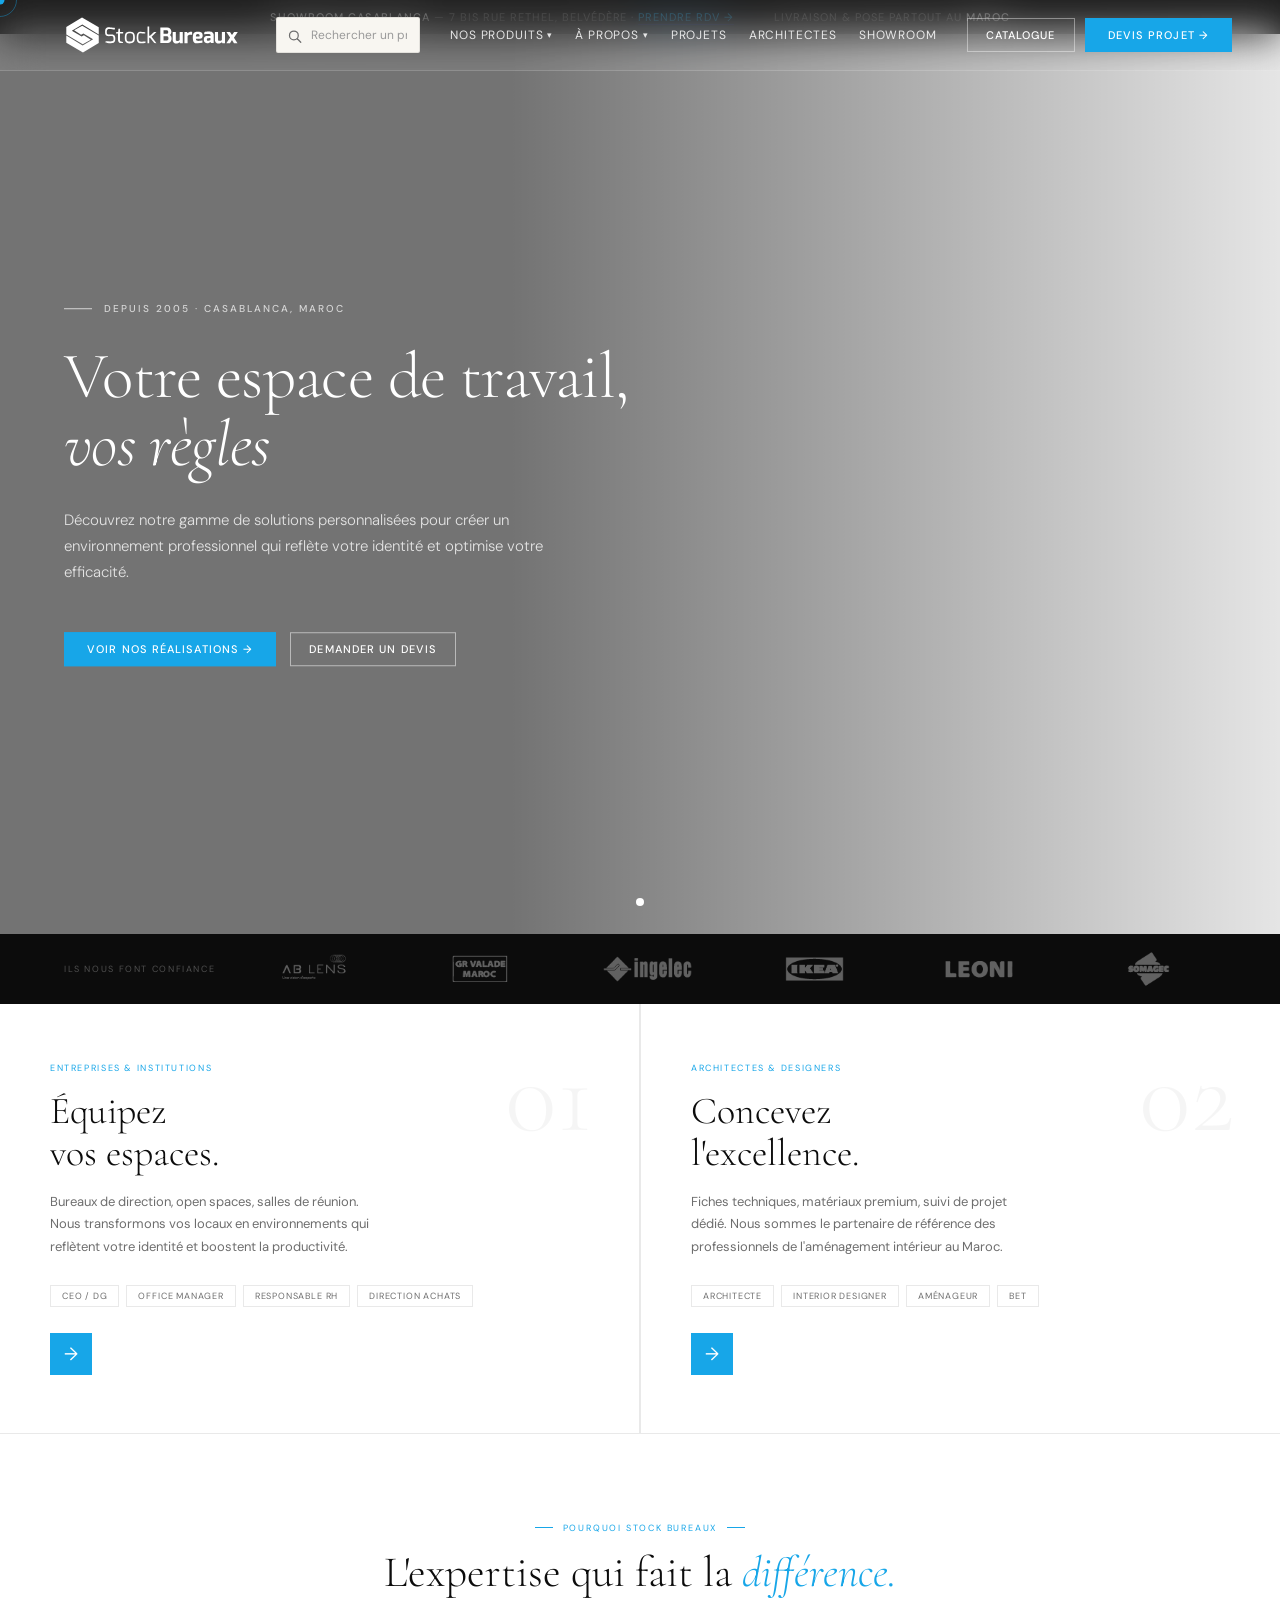
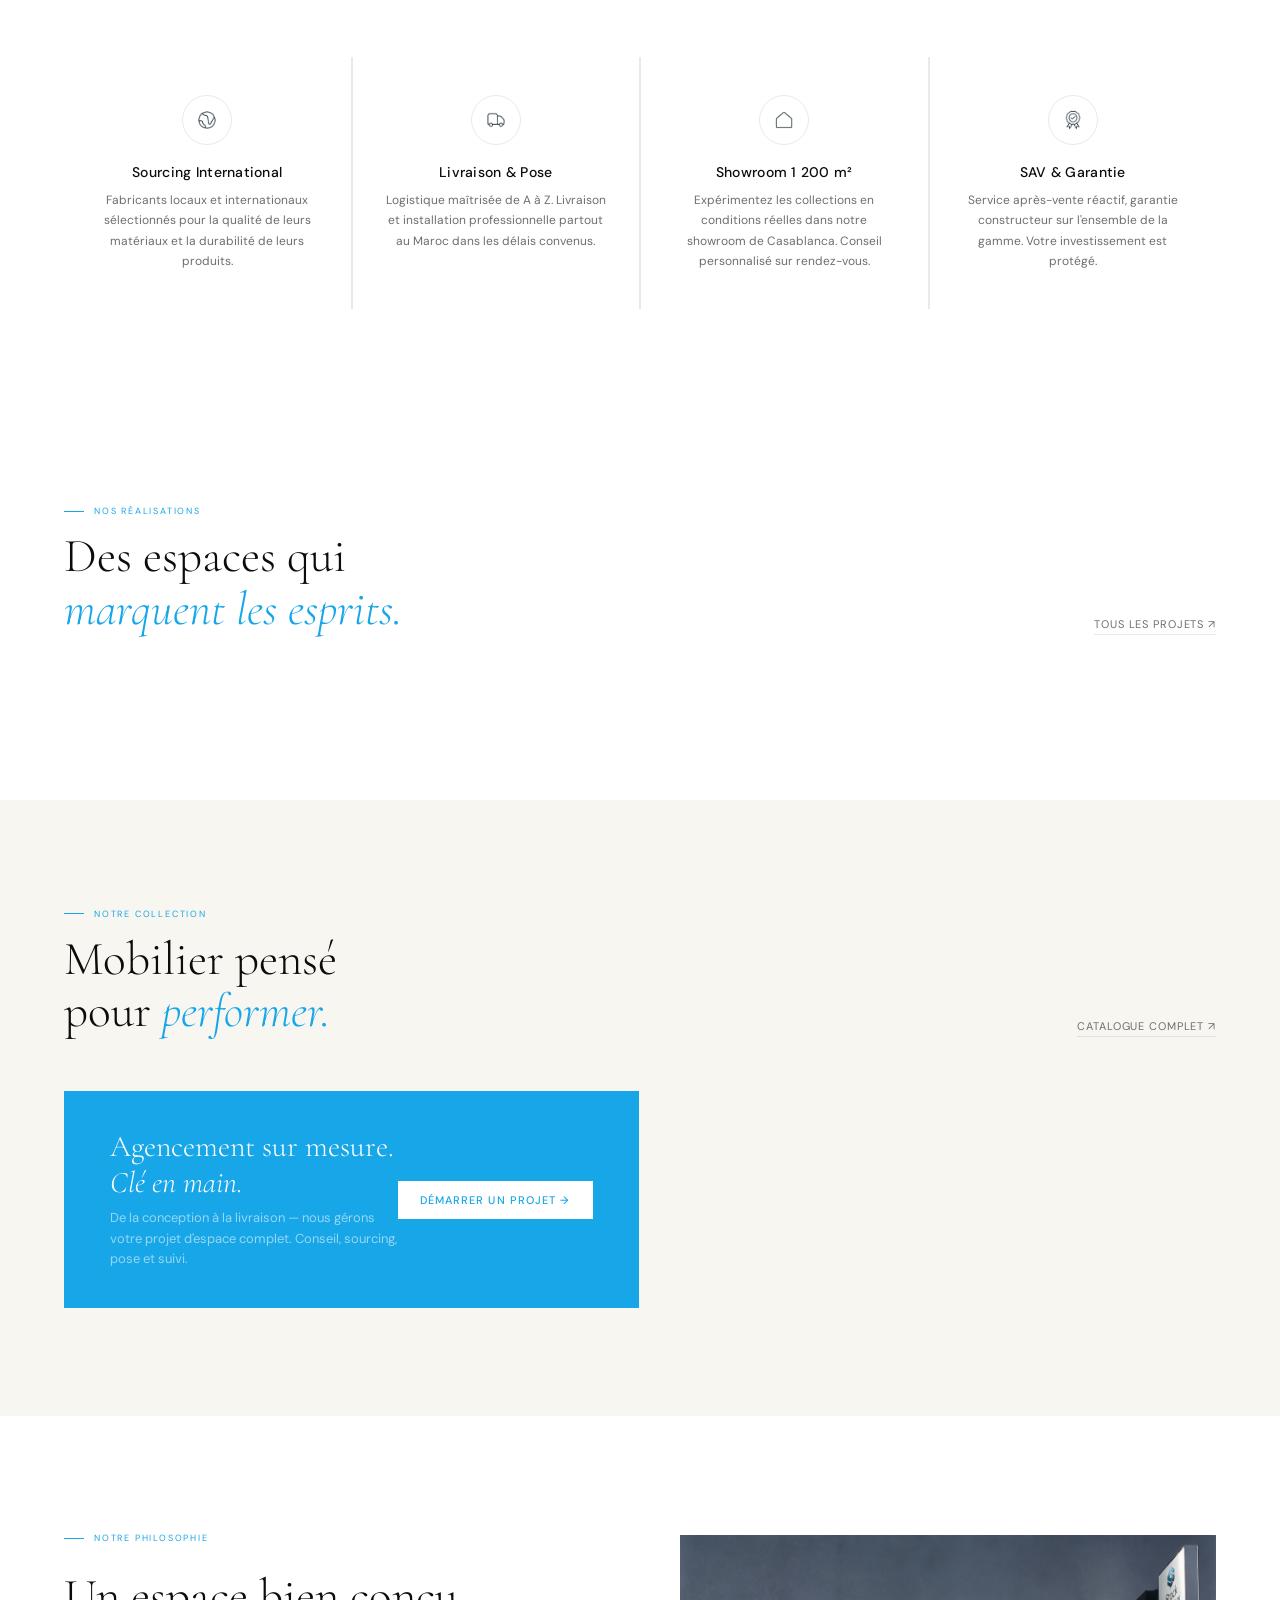
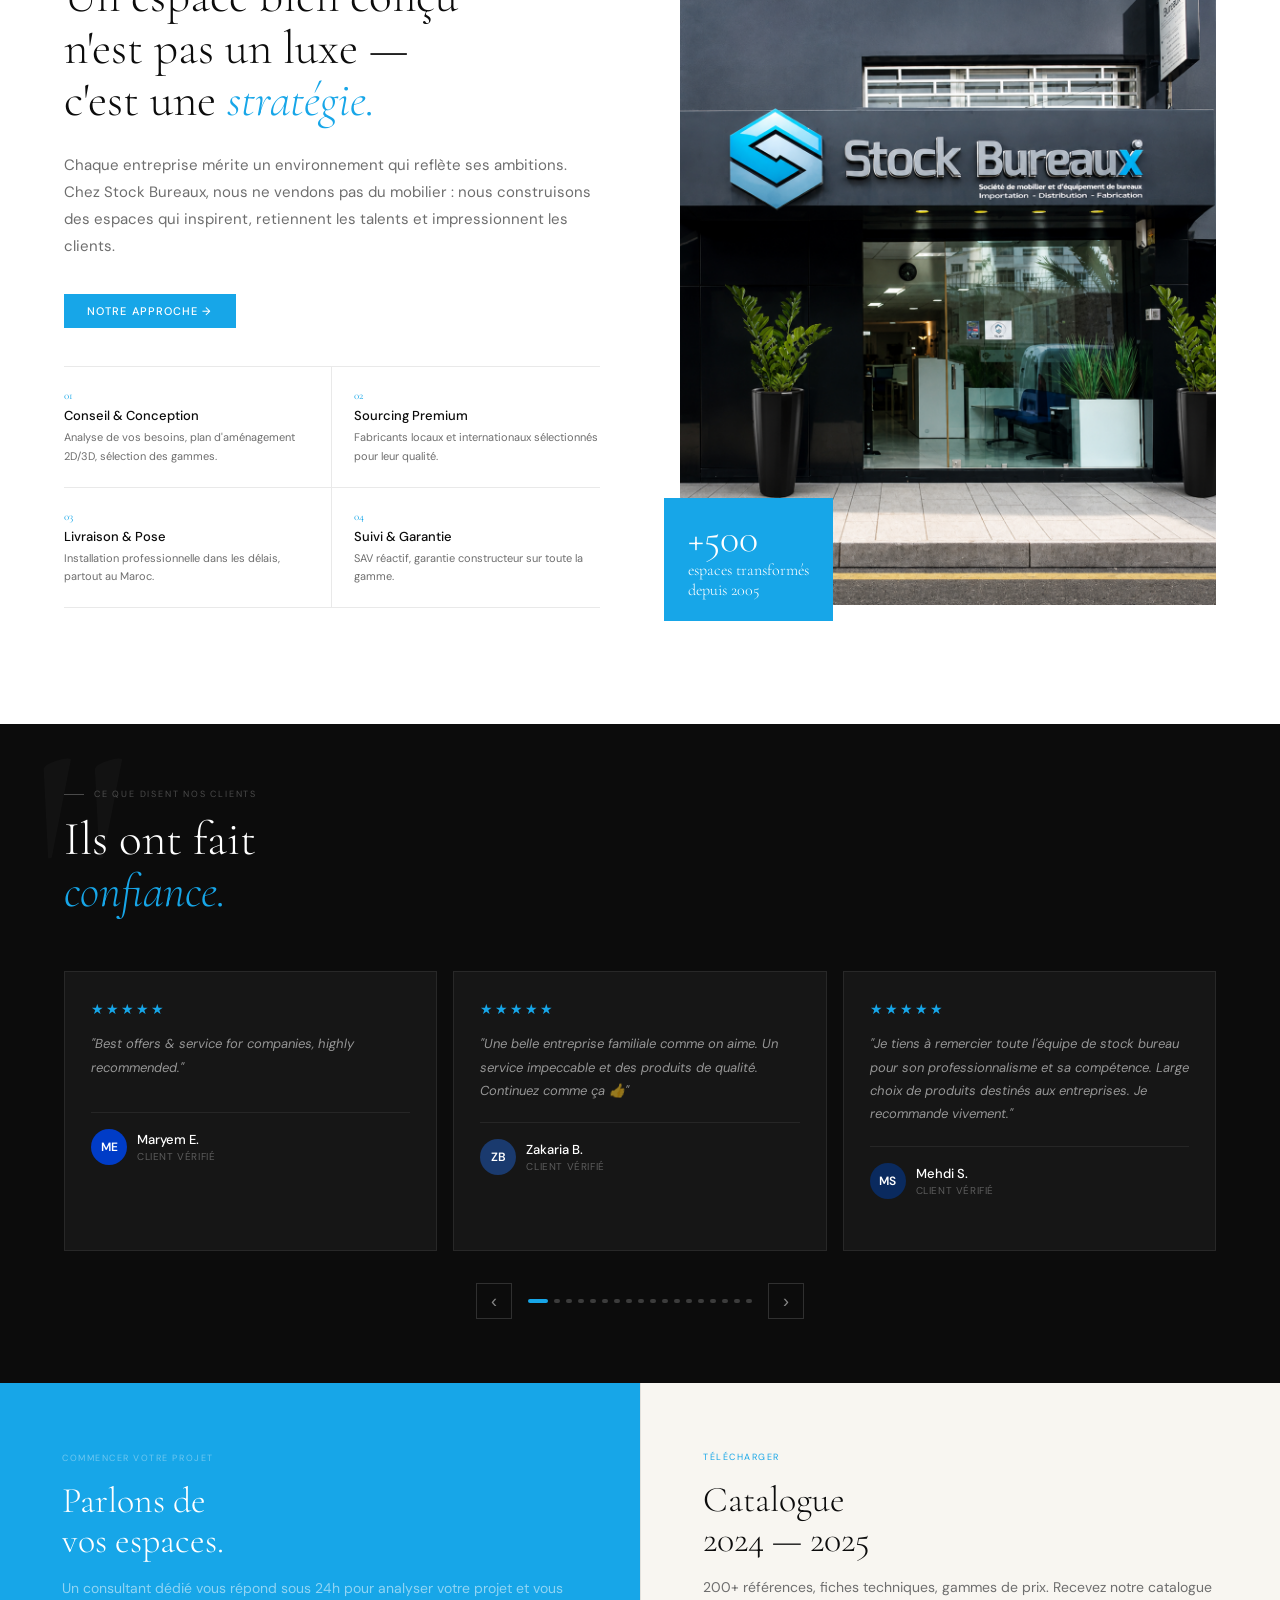
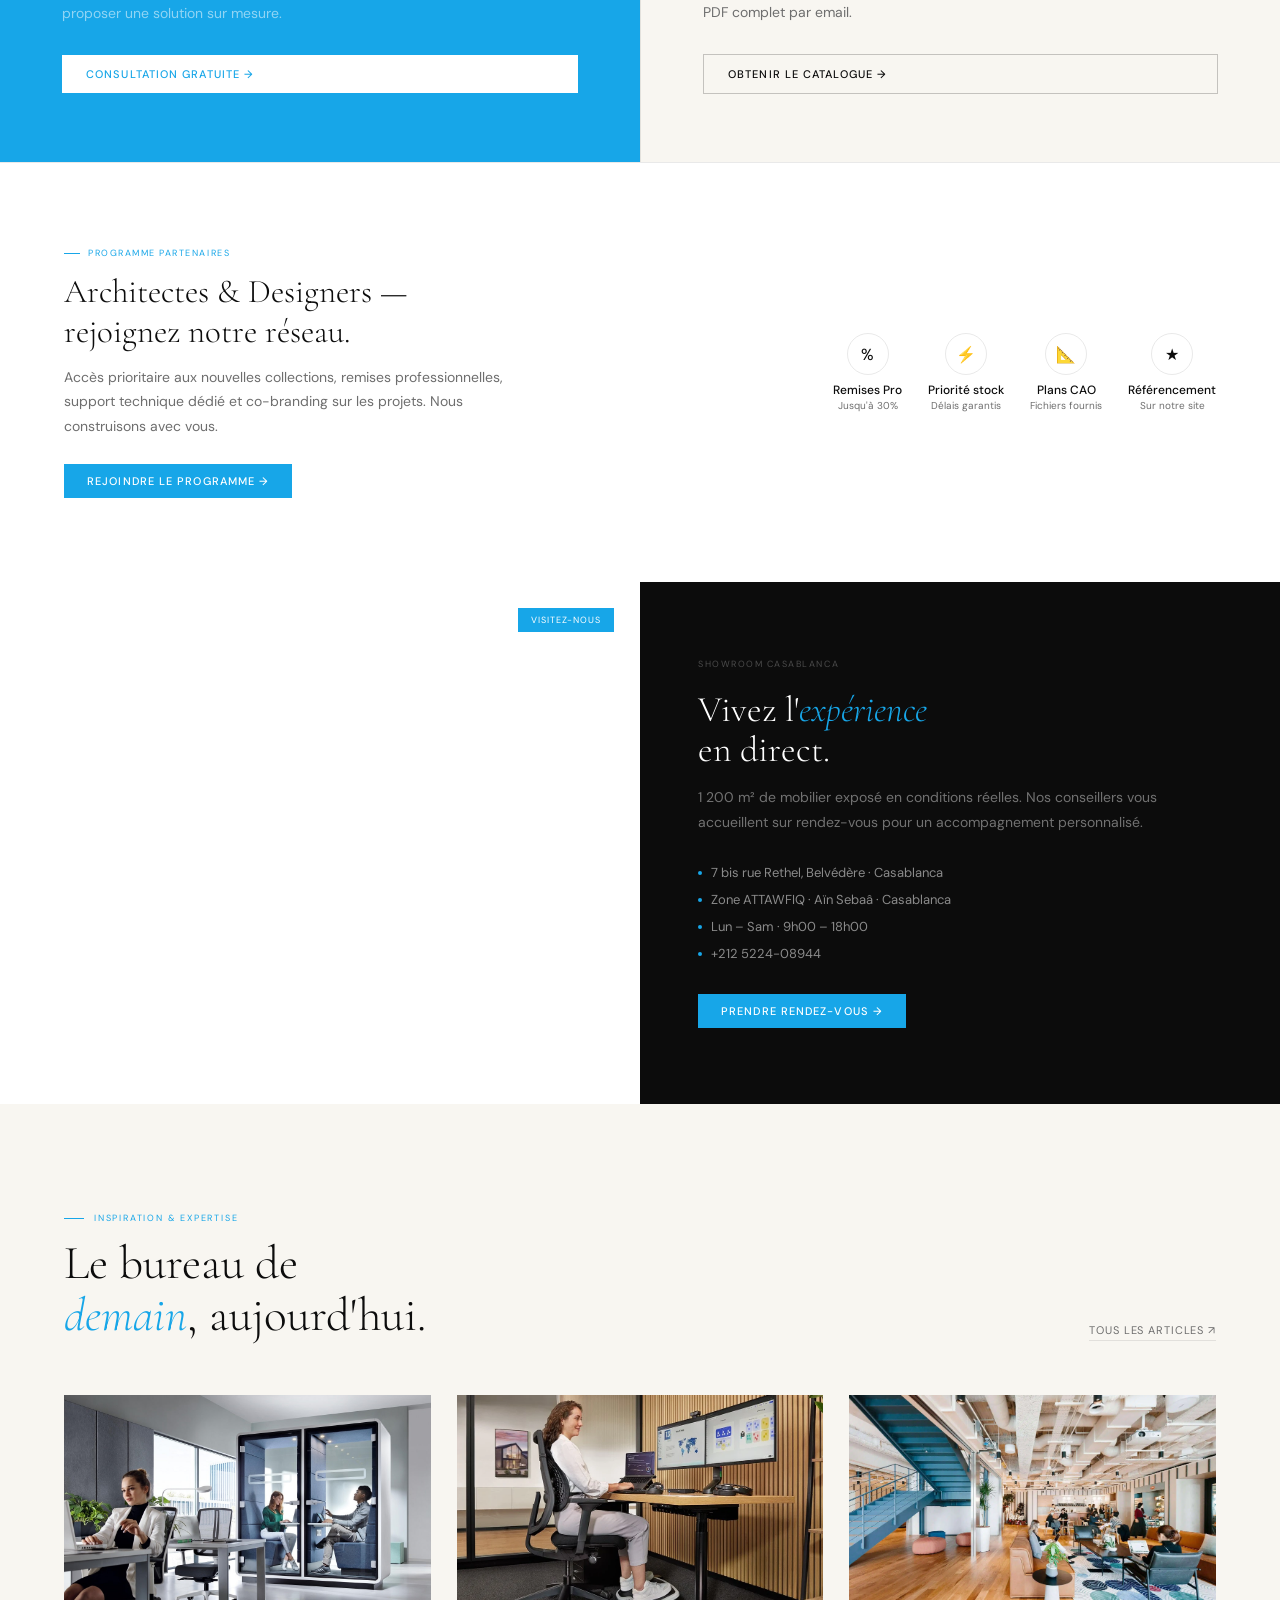
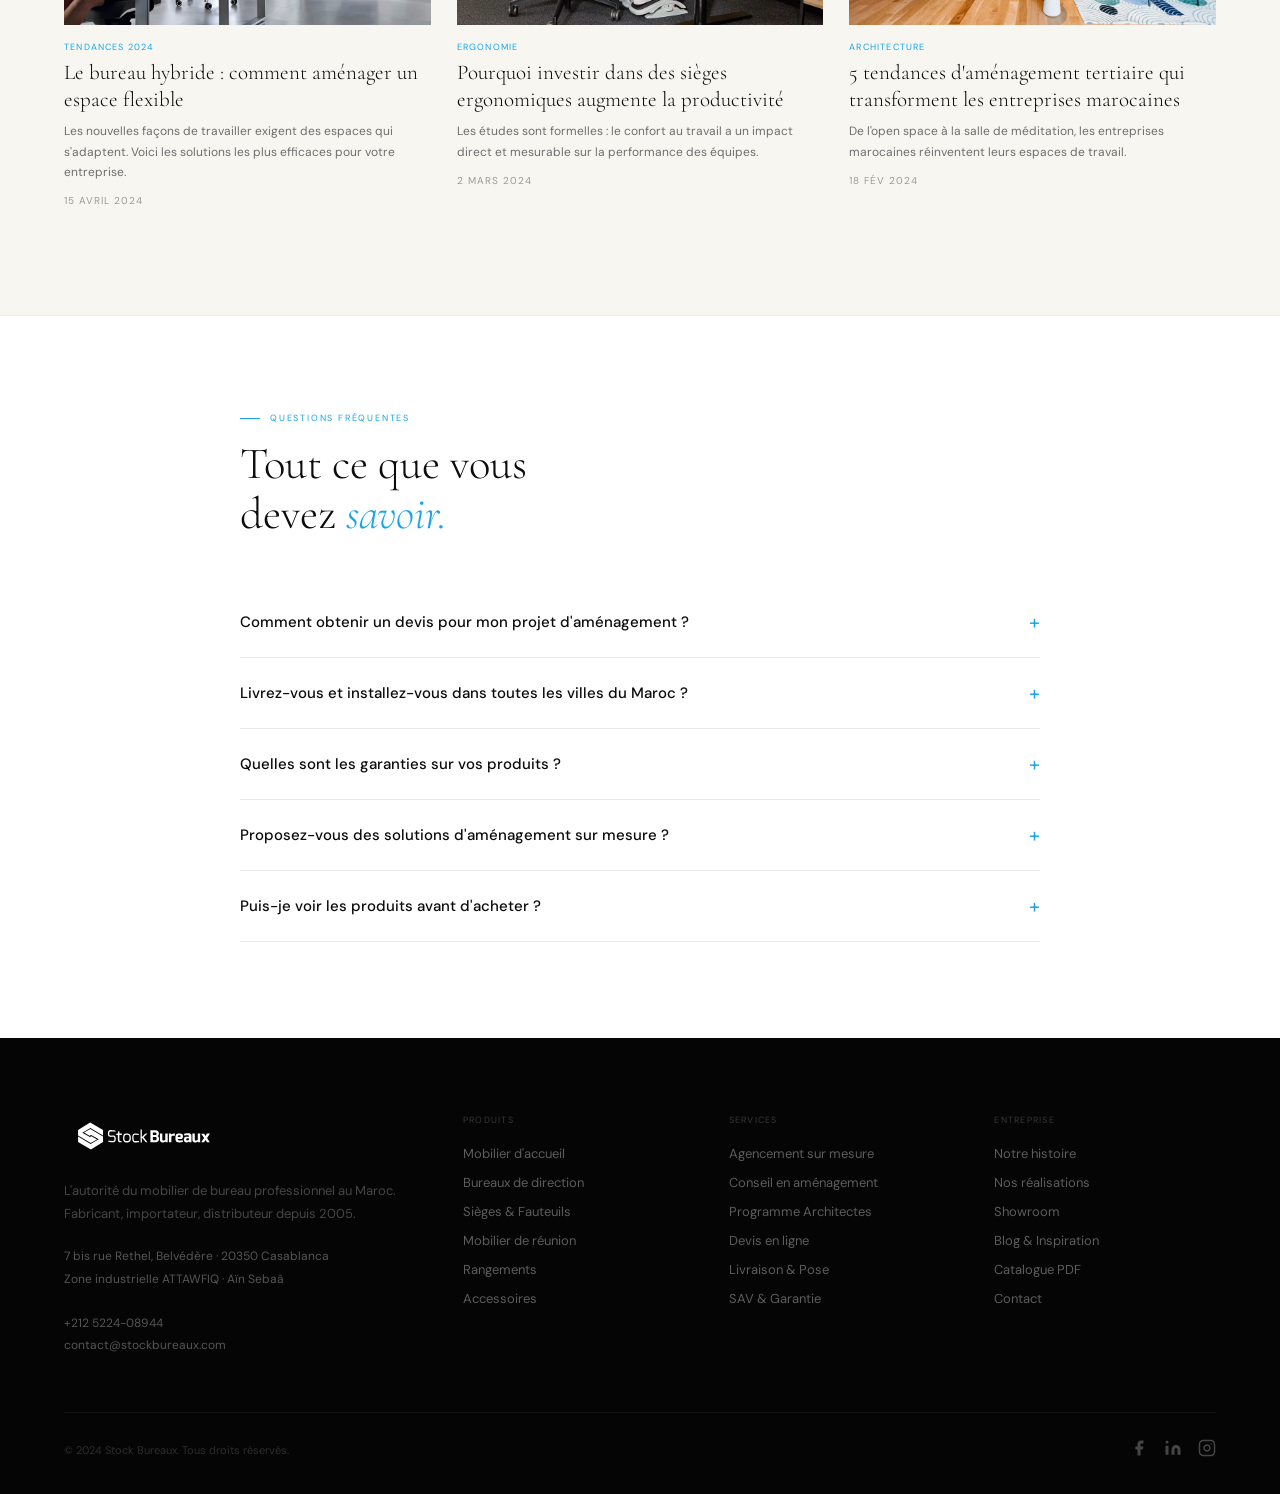
==== commit 98432a9d: "update" ====
--- a/index.html
+++ b/index.html
@@ -7,7 +7,10 @@
 <link rel="preconnect" href="https://fonts.googleapis.com">
 <link href="https://fonts.googleapis.com/css2?family=Cormorant+Garamond:ital,wght@0,300;0,400;0,600;1,300;1,400&family=DM+Sans:opsz,wght@9..40,300;9..40,400;9..40,500&display=swap" rel="stylesheet">
 <link rel="stylesheet" href="styles.css">
+<link rel="icon" type="image/png" href="img/favicon.png">
 </head>
+
+
 <body>
 <div class="cur" id="cur"></div>
 <div class="cur-r" id="curR"></div>
@@ -429,5 +432,9 @@
 )
 </script>
 <script src="script.js"></script>
+
+<script type="text/javascript">window.$crisp=[];window.CRISP_WEBSITE_ID="5e229c06-4216-4729-9300-117f9a058b54";(function(){d=document;s=d.createElement("script");s.src="https://client.crisp.chat/l.js";s.async=1;d.getElementsByTagName("head")[0].appendChild(s);})();</script>
+
+
 </body>
 </html>
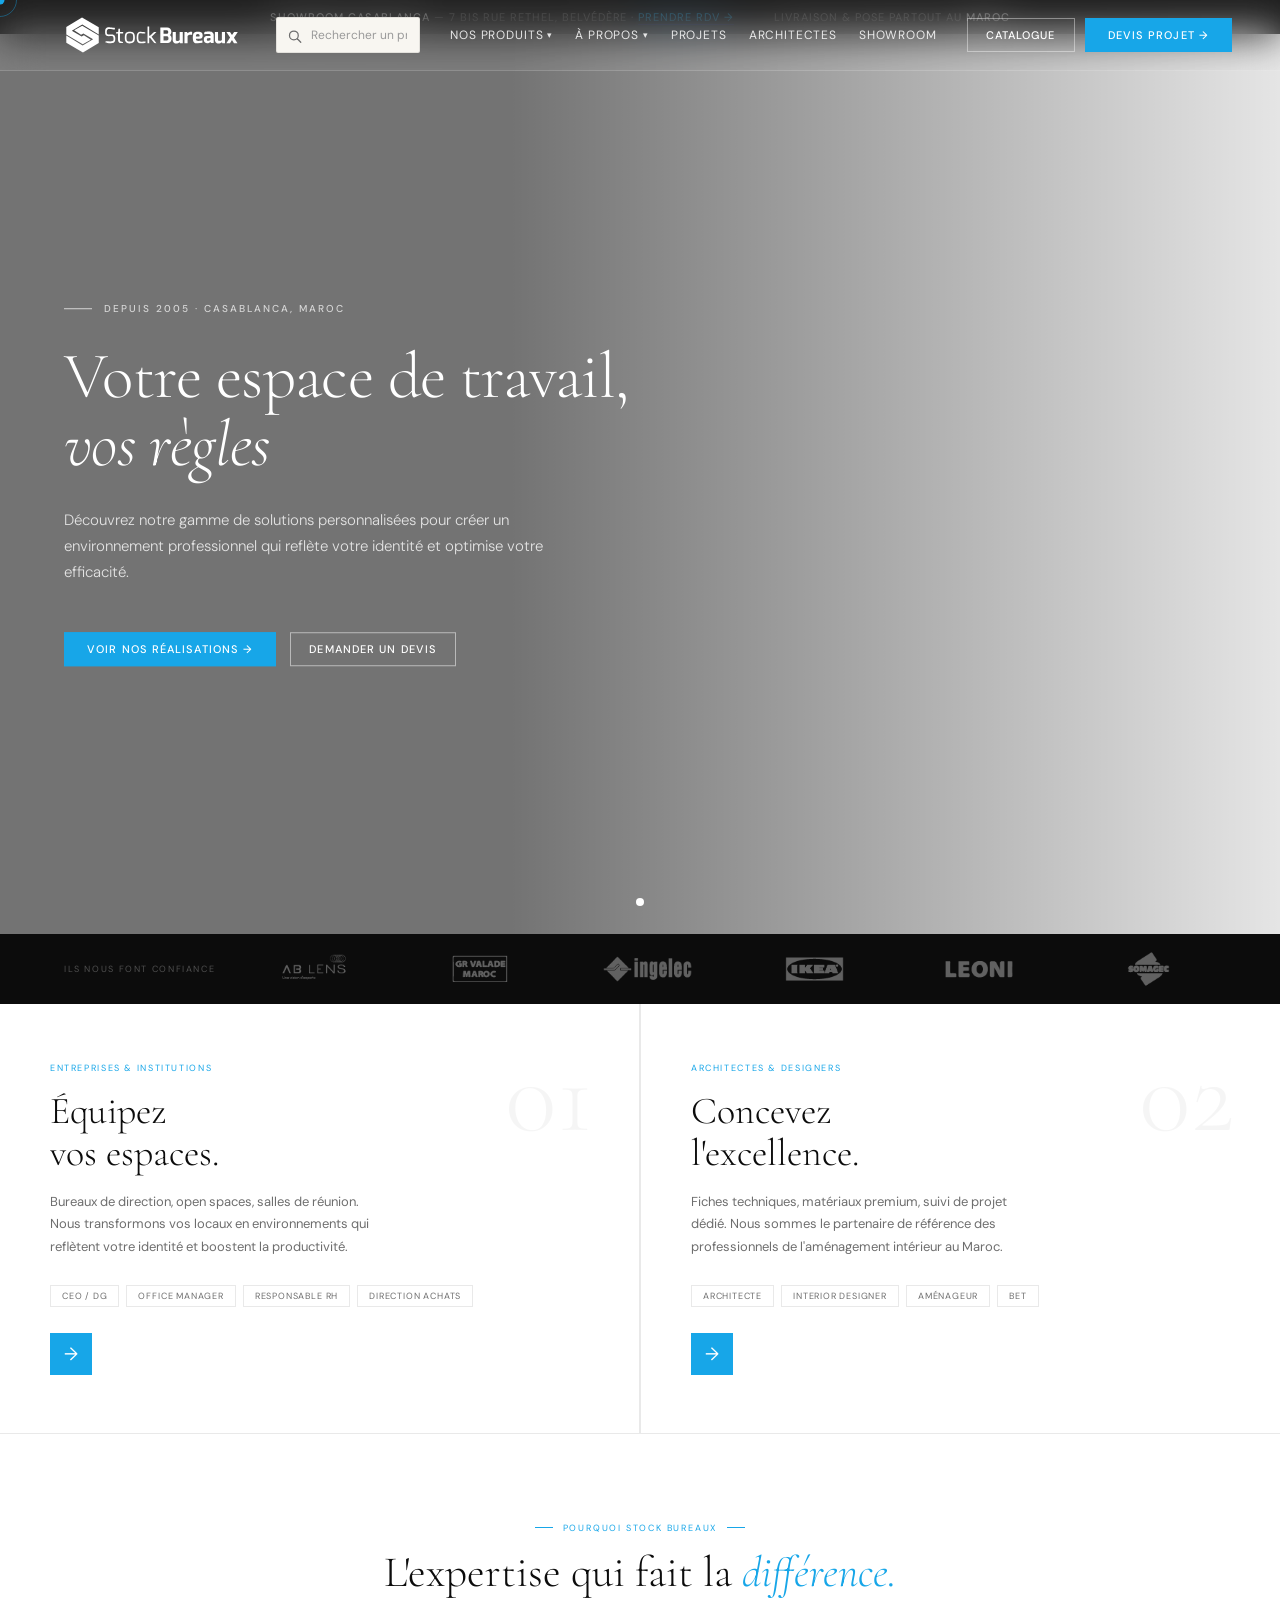
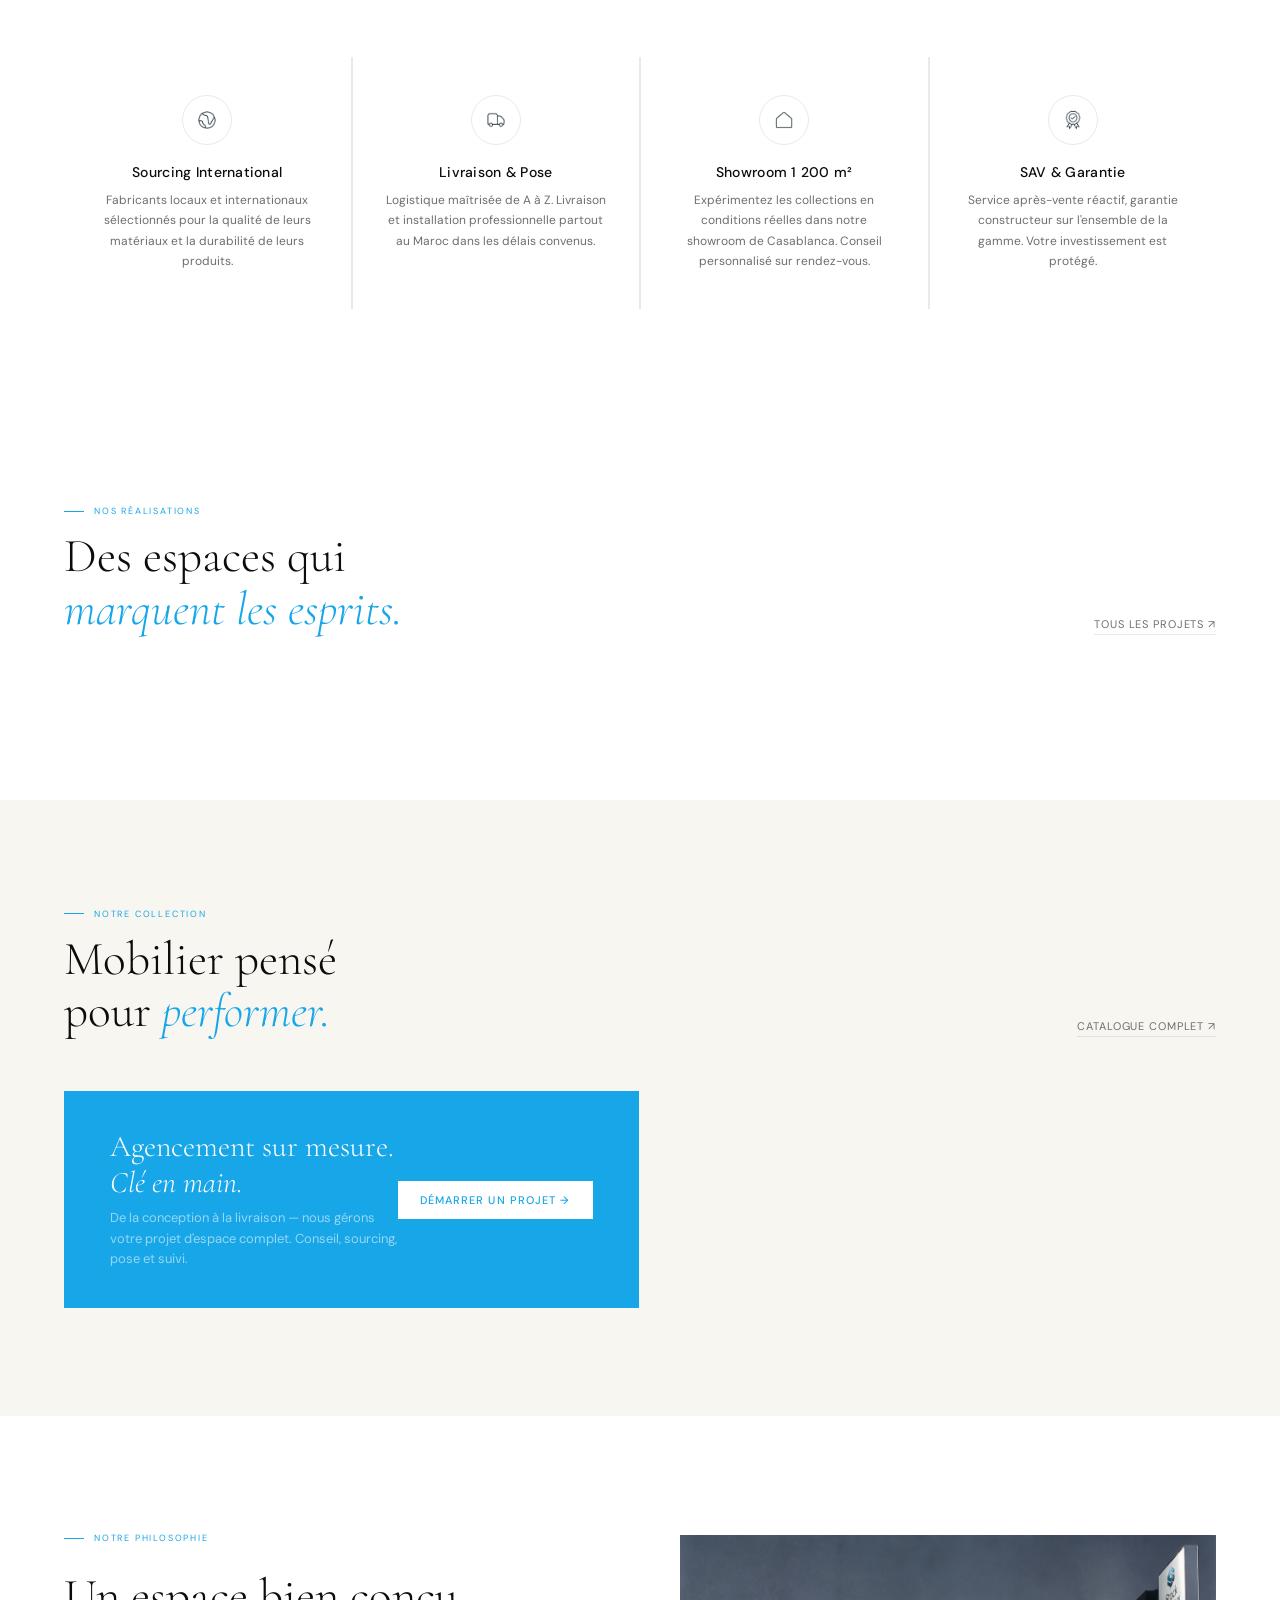
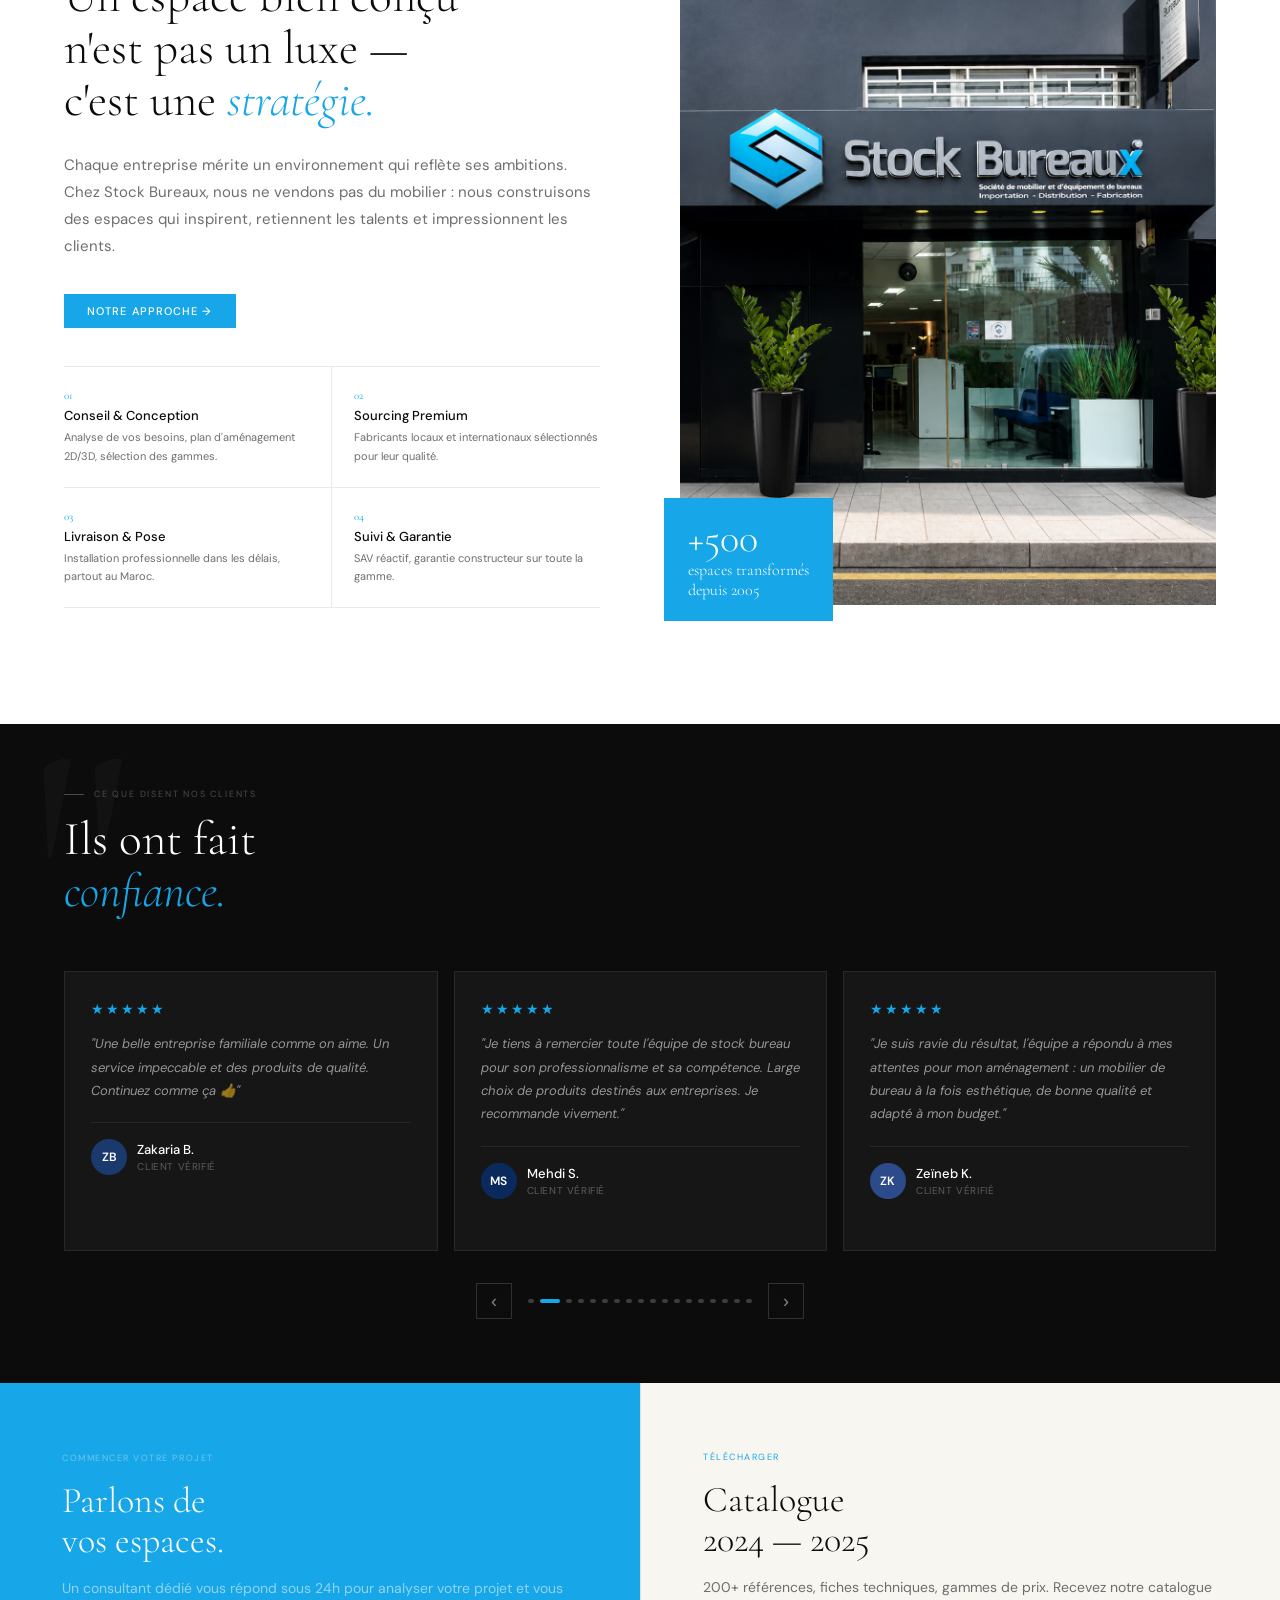
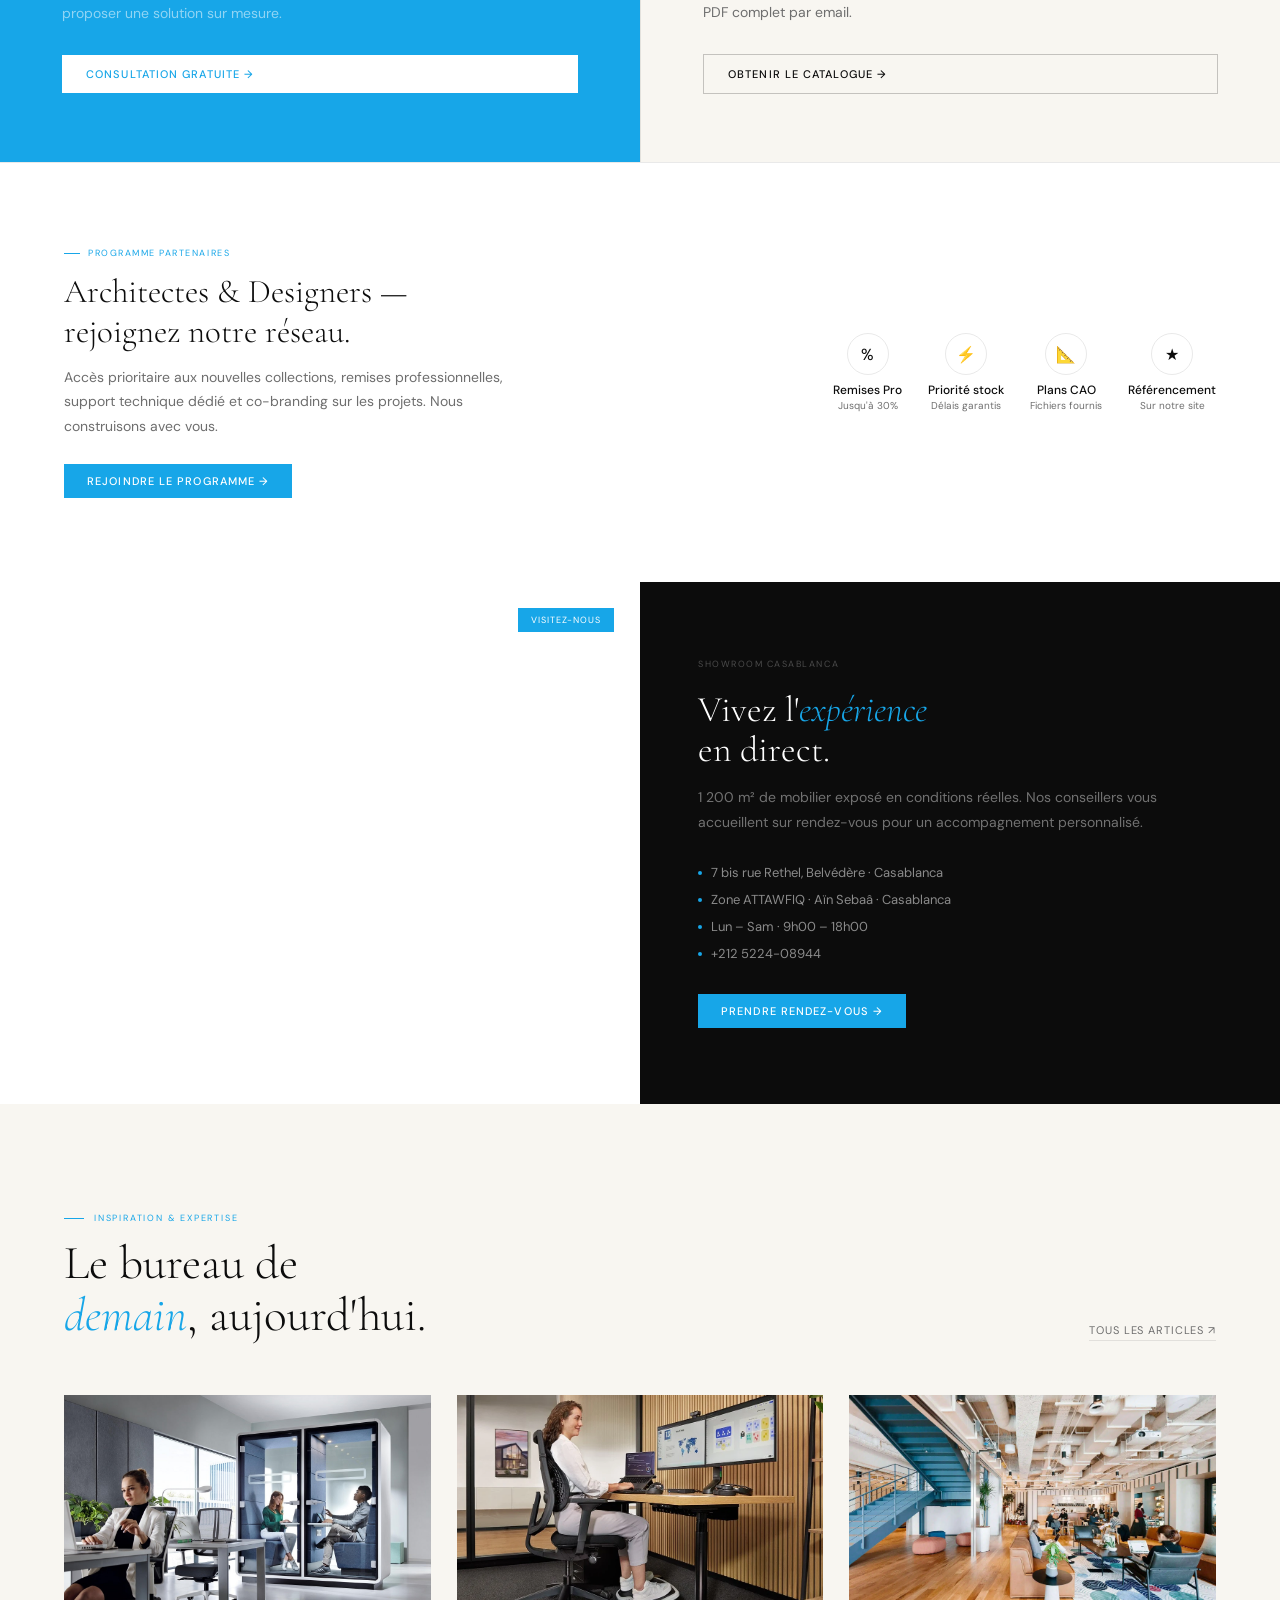
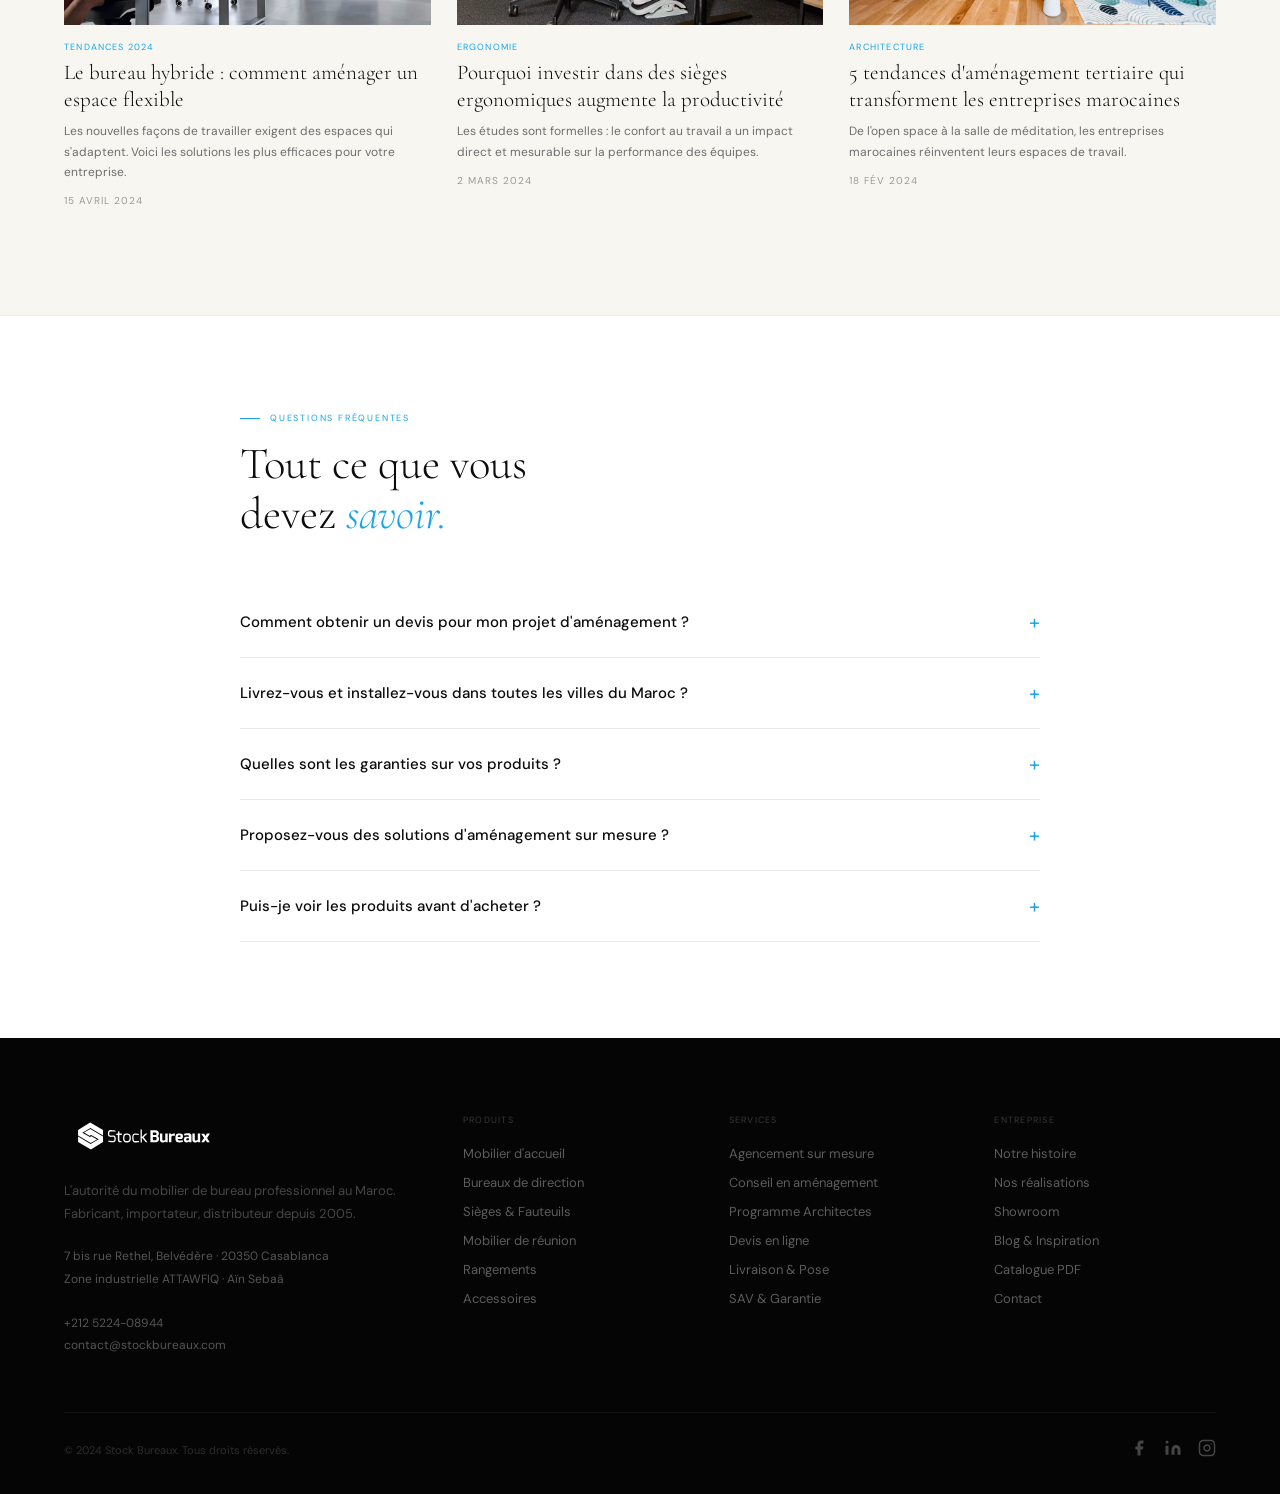
==== commit 6327e2fd: "update" ====
--- a/index.html
+++ b/index.html
@@ -61,7 +61,7 @@
     </ul>
     <div class="nav-cta">
       <a href="#cat" class="btn-ghost">Catalogue</a>
-      <a href="#devis" class="bp">Devis Projet →</a>
+      <a href="devis.html" class="bp">Devis Projet →</a>
     </div>
   </div>
 </nav>
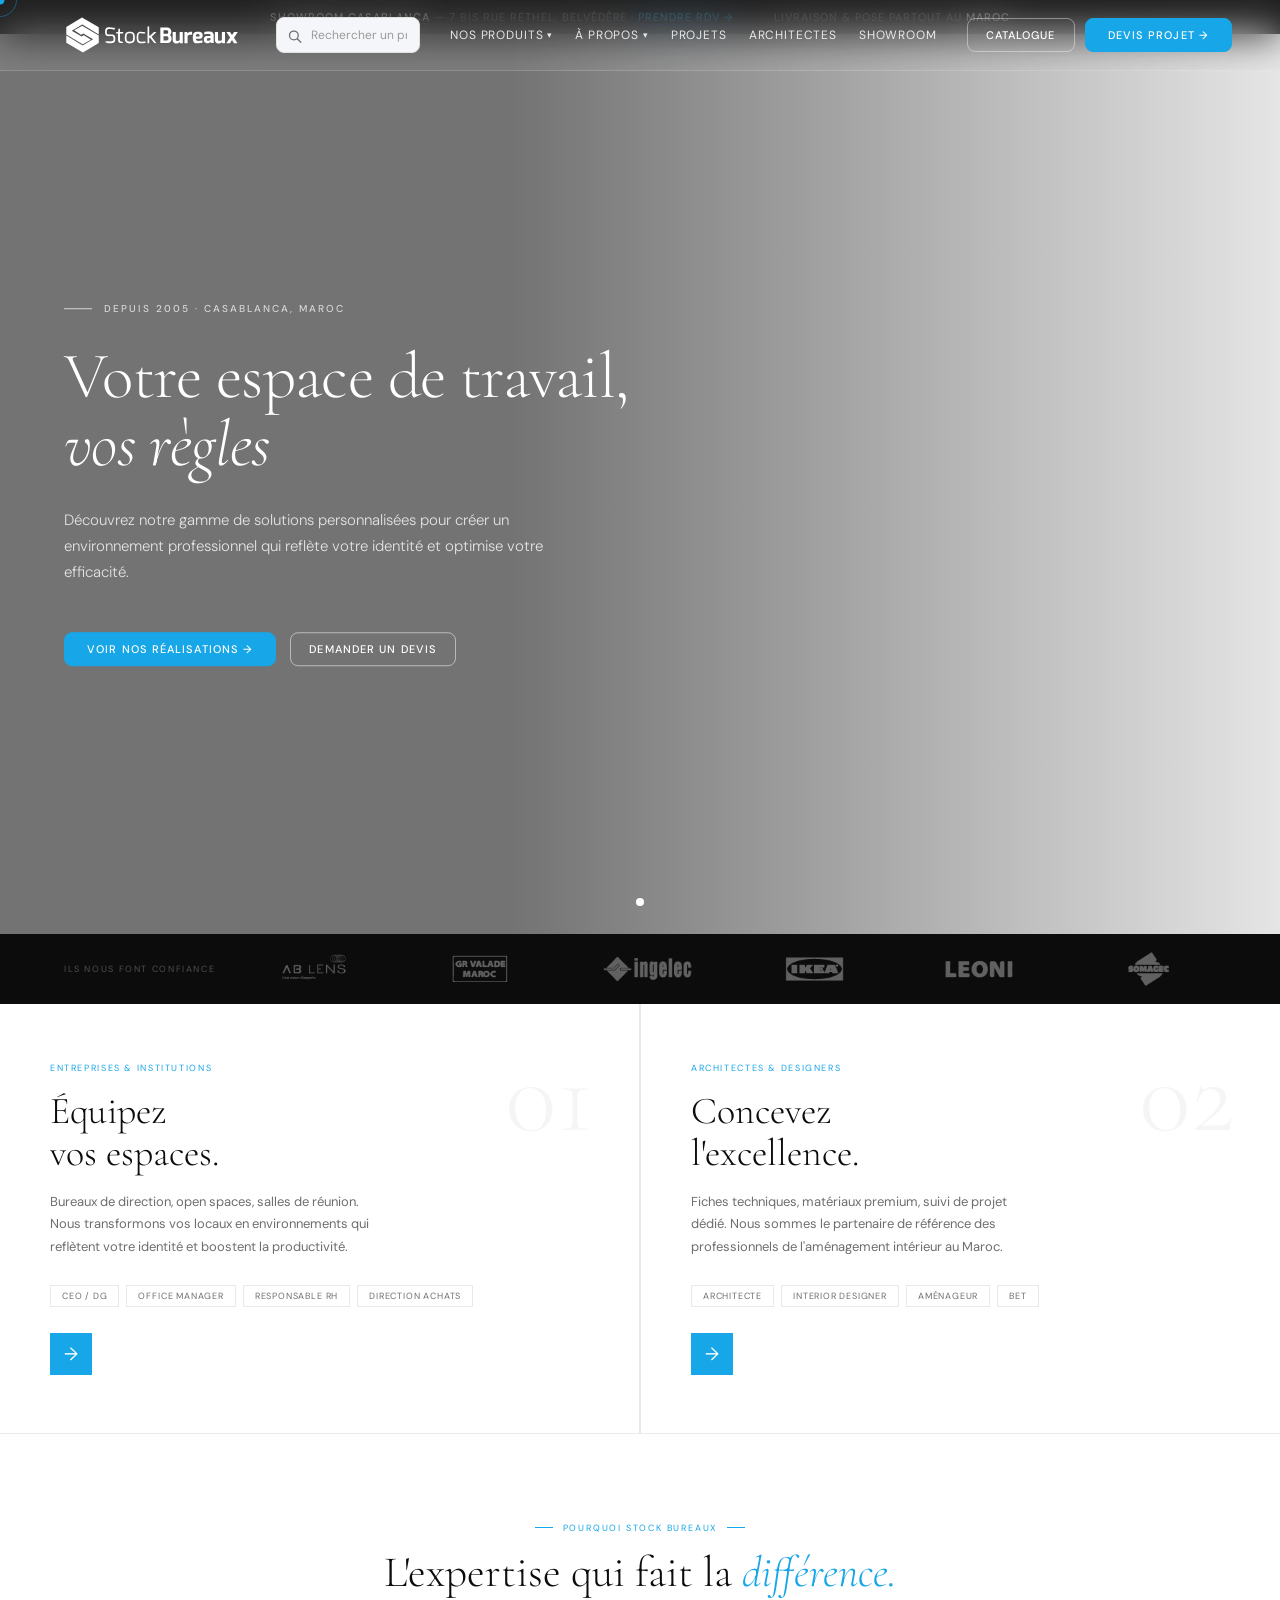
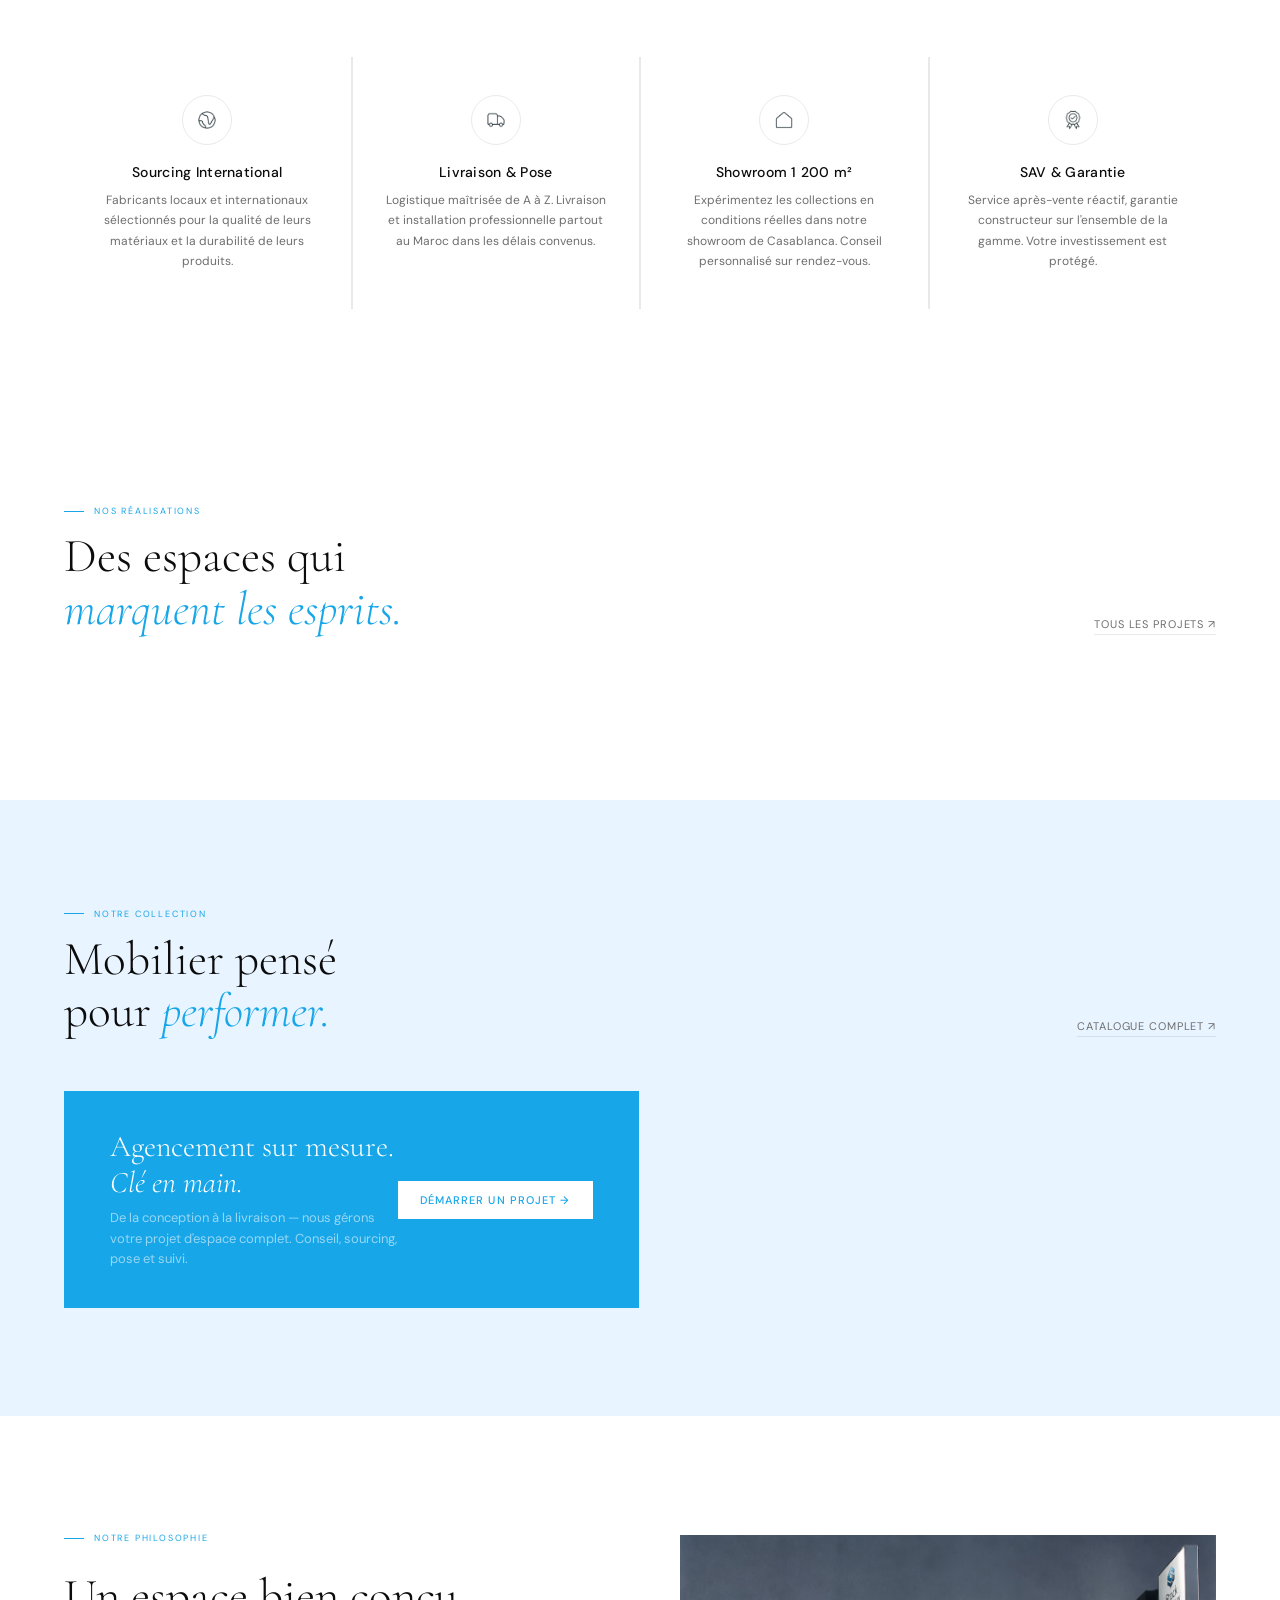
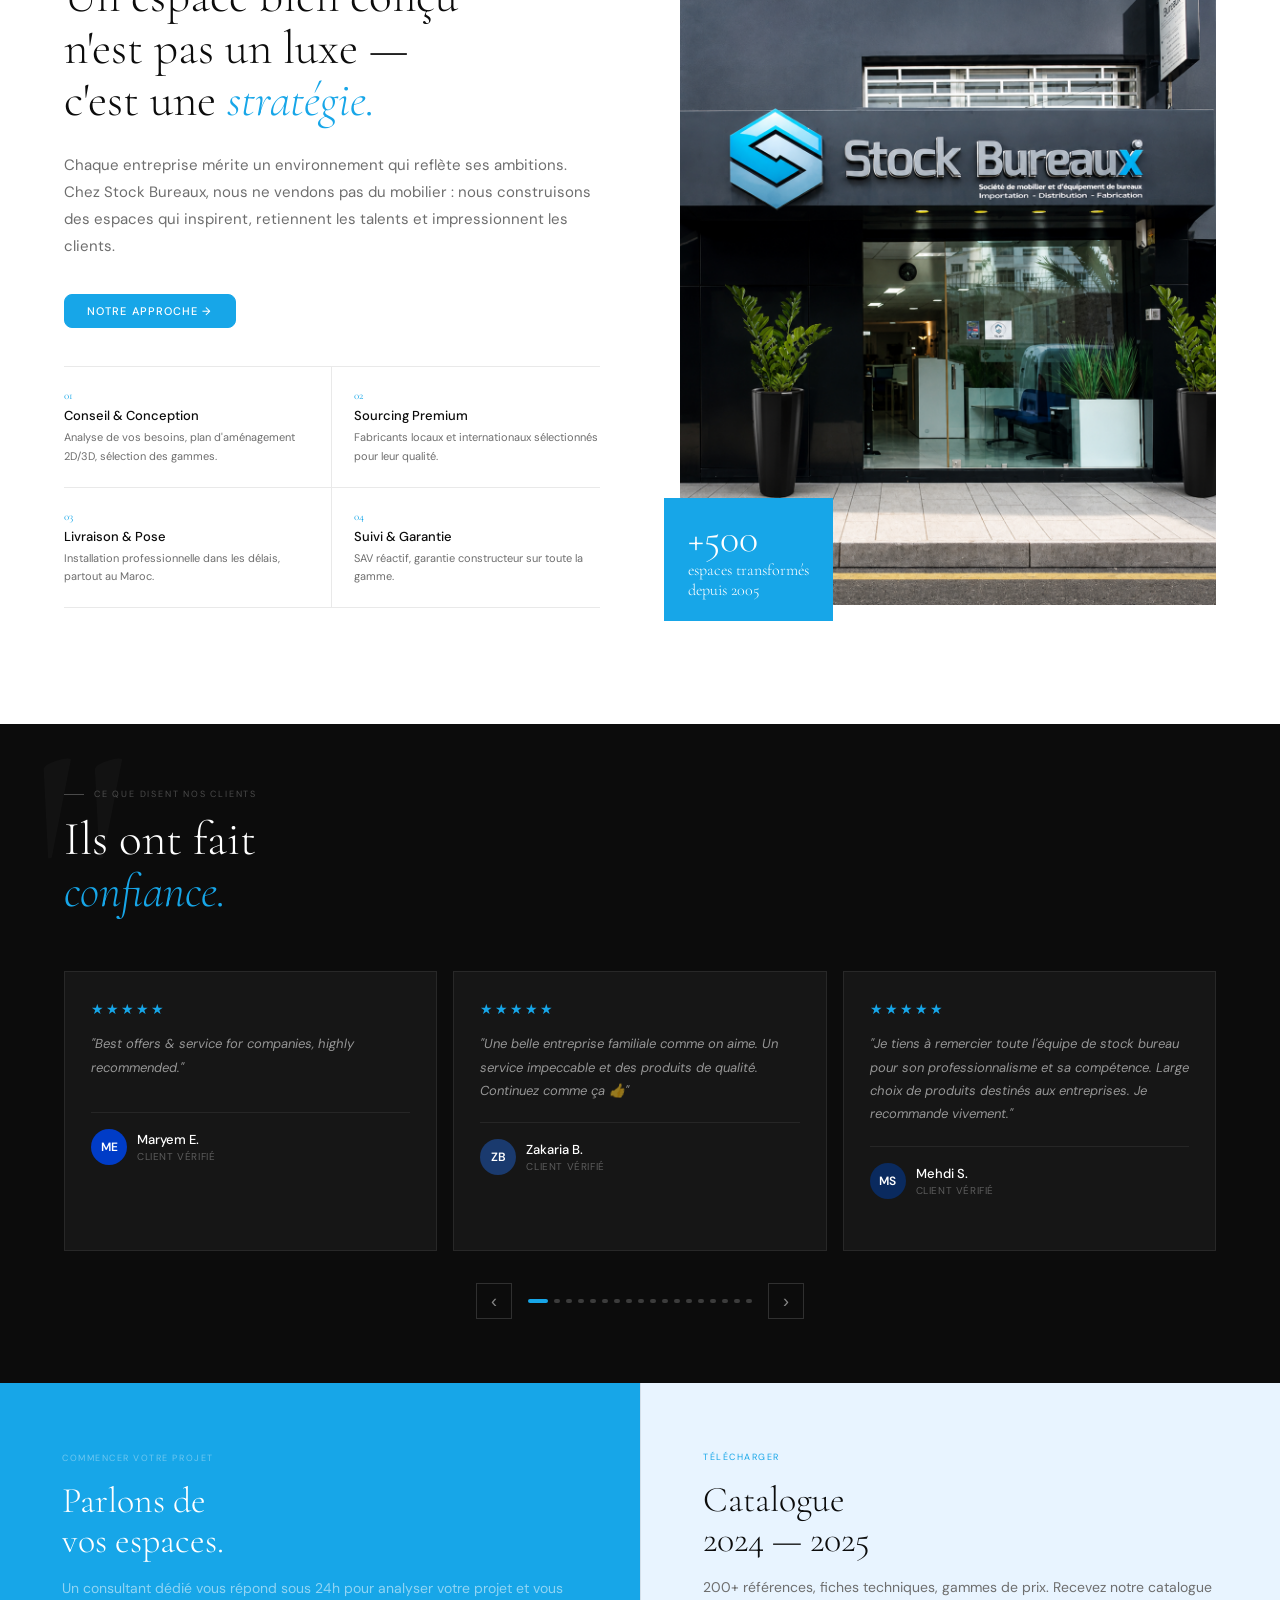
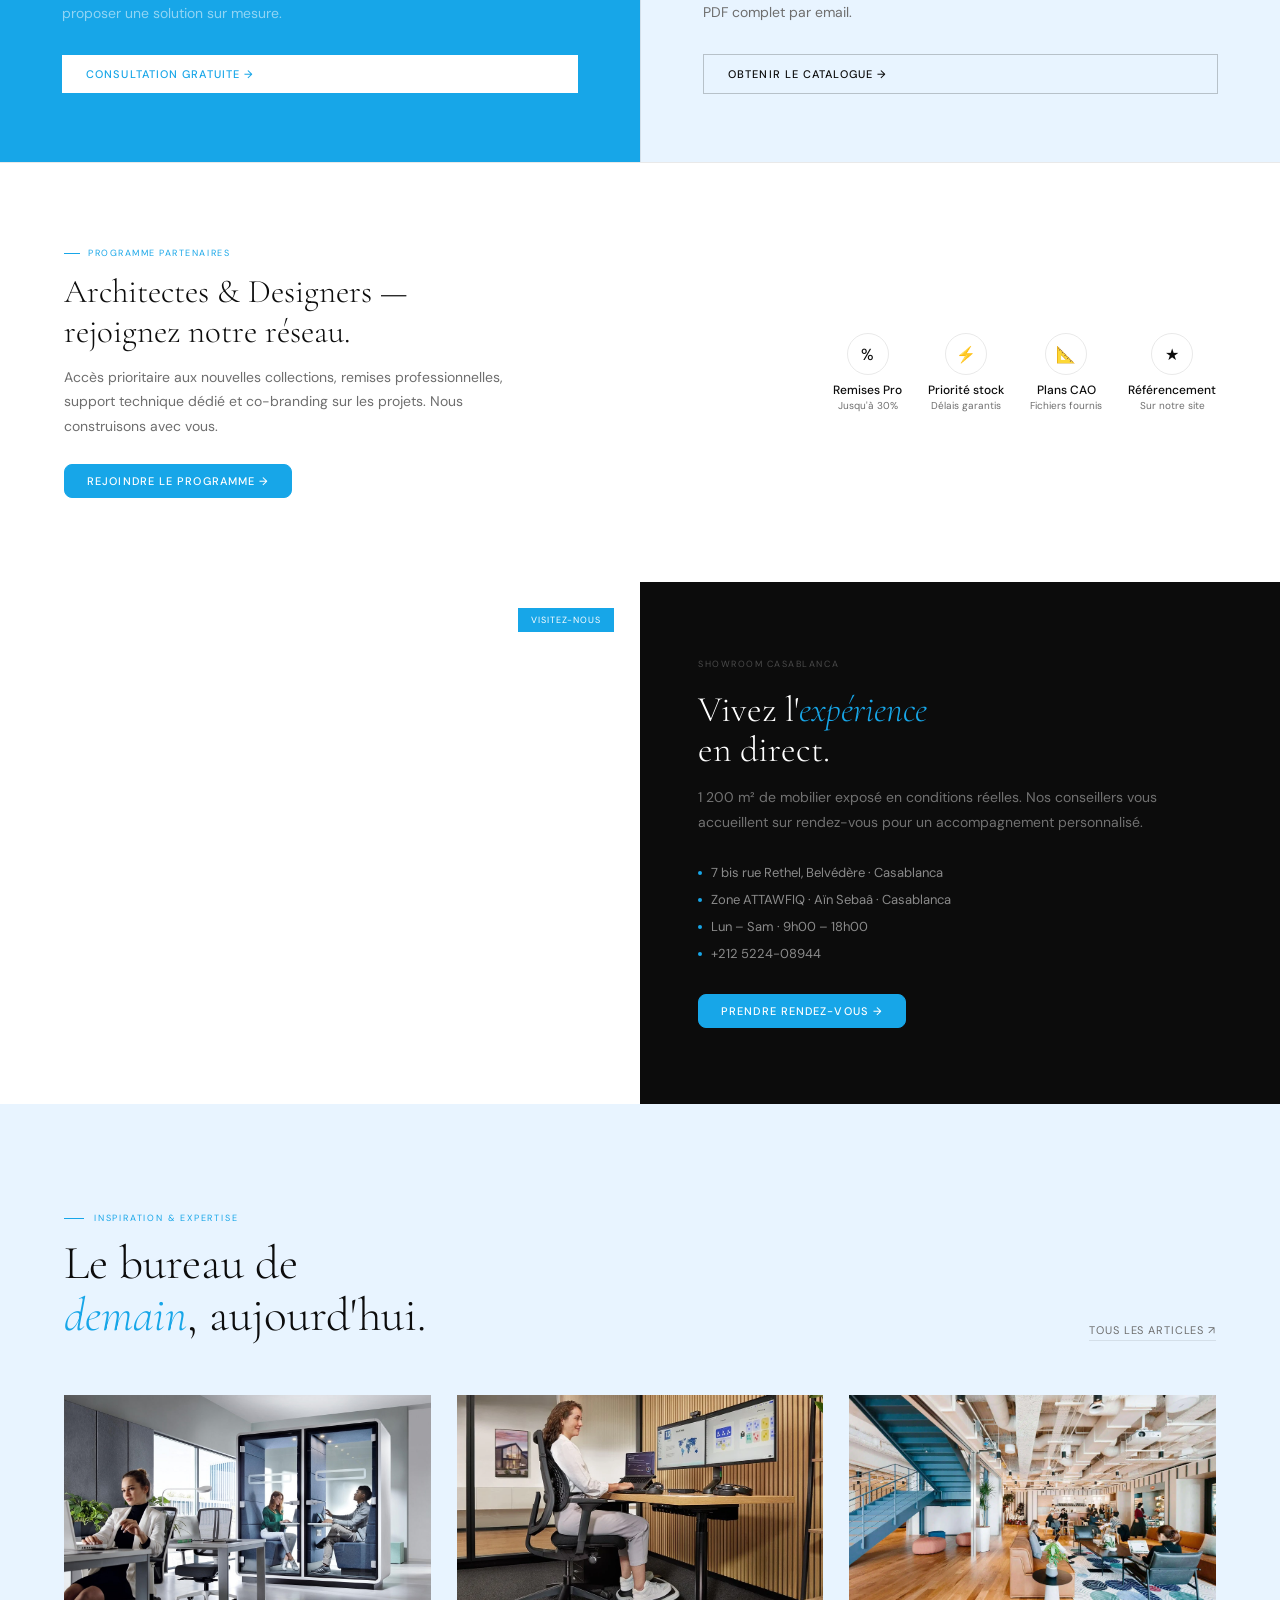
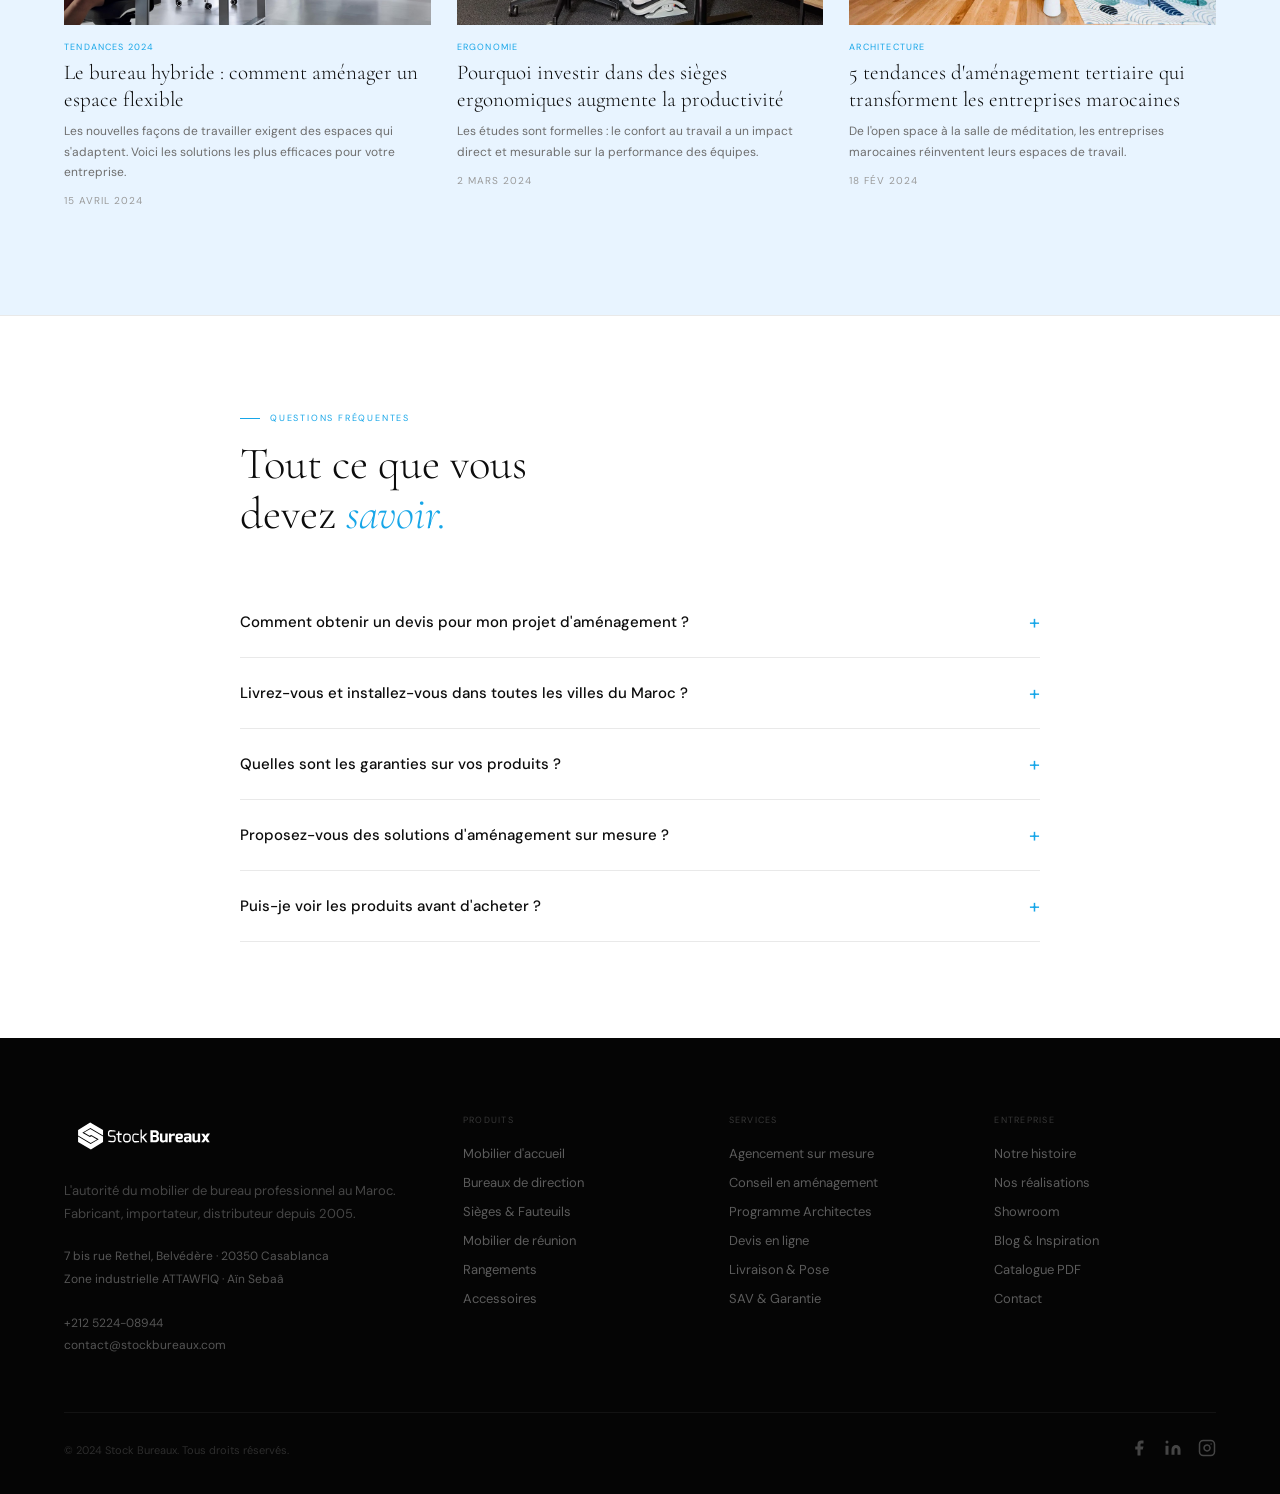
==== commit 68bcaee1: "update" ====
--- a/index.html
+++ b/index.html
@@ -3,11 +3,17 @@
 <head>
 <meta charset="UTF-8">
 <meta name="viewport" content="width=device-width, initial-scale=1.0">
+<meta property="og:title" content="Stock Bureaux – Mobilier de bureau professionnel Casablanca">
+<meta property="og:description" content="Leader en mobilier de bureau au Maroc. Bureaux, sièges, mobilier d'accueil. Devis gratuit sous 24h.">
+<meta property="og:image" content="https://stockbureaux.vercel.app/img/favicon.png">
+<meta property="og:url" content="https://stockbureaux.vercel.app">
+<meta property="og:type" content="website">
 <title>Stock Bureaux — L'autorité de l'espace de travail au Maroc</title>
 <link rel="preconnect" href="https://fonts.googleapis.com">
 <link href="https://fonts.googleapis.com/css2?family=Cormorant+Garamond:ital,wght@0,300;0,400;0,600;1,300;1,400&family=DM+Sans:opsz,wght@9..40,300;9..40,400;9..40,500&display=swap" rel="stylesheet">
 <link rel="stylesheet" href="styles.css">
 <link rel="icon" type="image/png" href="img/favicon.png">
+<meta name="description" content="Stock Bureaux – Leader en mobilier de bureau professionnel à Casablanca. Bureaux, sièges, mobilier d'accueil. Devis gratuit sous 24h.">
 </head>
 
 
--- a/styles.css
+++ b/styles.css
@@ -1,4 +1,4 @@
-:root{--blue:#17A6E8;--blue-l:rgba(26,26,255,.07);--ink:#0C0C0C;--ink-s:#2E2E2E;--ink-m:#6E6E6E;--ink-f:#9A9A9A;--cream:#F8F6F1;--cream-d:#EDE9E1;--white:#FFF;--border:rgba(12,12,12,.09);--serif:'Cormorant Garamond',Georgia,serif;--sans:'DM Sans',sans-serif;--nh:70px}
+:root{--blue:#17A6E8;--blue-l:rgba(26,26,255,.07);--ink:#0C0C0C;--ink-s:#2E2E2E;--ink-m:#6E6E6E;--ink-f:#9A9A9A;--cream:#E8F4FF;--cream-d:#EDE9E1;--white:#FFF;--border:rgba(12,12,12,.09);--serif:'Cormorant Garamond',Georgia,serif;--sans:'DM Sans',sans-serif;--nh:70px}
 *,*::before,*::after{box-sizing:border-box;margin:0;padding:0}
 html{scroll-behavior:smooth}
 body{font-family:var(--sans);background:var(--white);color:var(--ink);overflow-x:hidden;cursor:none}
@@ -15,7 +15,7 @@
 .logo{text-decoration:none;white-space:nowrap;flex-shrink:0;display:flex;align-items:center}
 .logo img{height:52px;width:auto}
 .srch{flex:1;max-width:280px;position:relative}
-.srch input{width:100%;height:36px;background:var(--cream);border:1px solid var(--border);border-radius:2px;font-family:var(--sans);font-size:12px;color:var(--ink);padding:0 12px 0 34px;outline:none;transition:border-color .2s}
+.srch input{width:100%;height:36px;background:#F5F6FA;border:1px solid #E0E0E0;border-radius:8px;font-family:var(--sans);font-size:12px;color:var(--ink);padding:0 12px 0 34px;outline:none;transition:border-color .2s}
 .srch input::placeholder{color:var(--ink-f)}
 .srch input:focus{border-color:var(--blue)}
 .srch-ic{position:absolute;left:11px;top:50%;transform:translateY(-50%);width:15px;height:15px;color:var(--ink-m);pointer-events:none}
@@ -27,11 +27,11 @@
 .chev{display:inline-block;font-size:9px;transition:transform .25s}
 .nav-links>li:hover .chev{transform:rotate(180deg)}
 .nav-cta{display:flex;align-items:center;gap:10px;flex-shrink:0}
-.btn-ghost{font-family:var(--sans);font-size:11px;font-weight:500;letter-spacing:.1em;text-transform:uppercase;color:var(--ink);background:none;border:1px solid var(--border);padding:9px 18px;cursor:none;transition:all .2s;text-decoration:none;white-space:nowrap}
+.btn-ghost{font-family:var(--sans);font-size:11px;font-weight:500;letter-spacing:.1em;text-transform:uppercase;color:var(--ink);background:none;border:1px solid var(--border);padding:9px 18px;border-radius:8px;cursor:none;transition:all .2s;text-decoration:none;white-space:nowrap}
 .btn-ghost:hover{border-color:var(--blue);color:var(--blue)}
 .hero .btn-ghost{color:var(--white);border-color:rgba(255,255,255,.5)}
 .hero .btn-ghost:hover{border-color:var(--white);color:var(--white)}
-.bp{font-family:var(--sans);font-size:11px;font-weight:500;letter-spacing:.1em;text-transform:uppercase;color:var(--white);background:var(--blue);border:1px solid var(--blue);padding:9px 22px;cursor:none;transition:all .2s;text-decoration:none;white-space:nowrap}
+.bp{font-family:var(--sans);font-size:11px;font-weight:500;letter-spacing:.1em;text-transform:uppercase;color:var(--white);background:var(--blue);border:1px solid var(--blue);padding:9px 22px;border-radius:8px;cursor:none;transition:all .2s;text-decoration:none;white-space:nowrap}
 .bp:hover{background:var(--ink);border-color:var(--ink)}
 /* MEGA MENU */
 .mega{display:none;position:absolute;top:calc(100% + 1px);left:50%;transform:translateX(-40%);width:860px;background:var(--white);border:1px solid var(--border);border-top:2px solid var(--blue);box-shadow:0 24px 64px rgba(0,0,0,.08);z-index:300}
